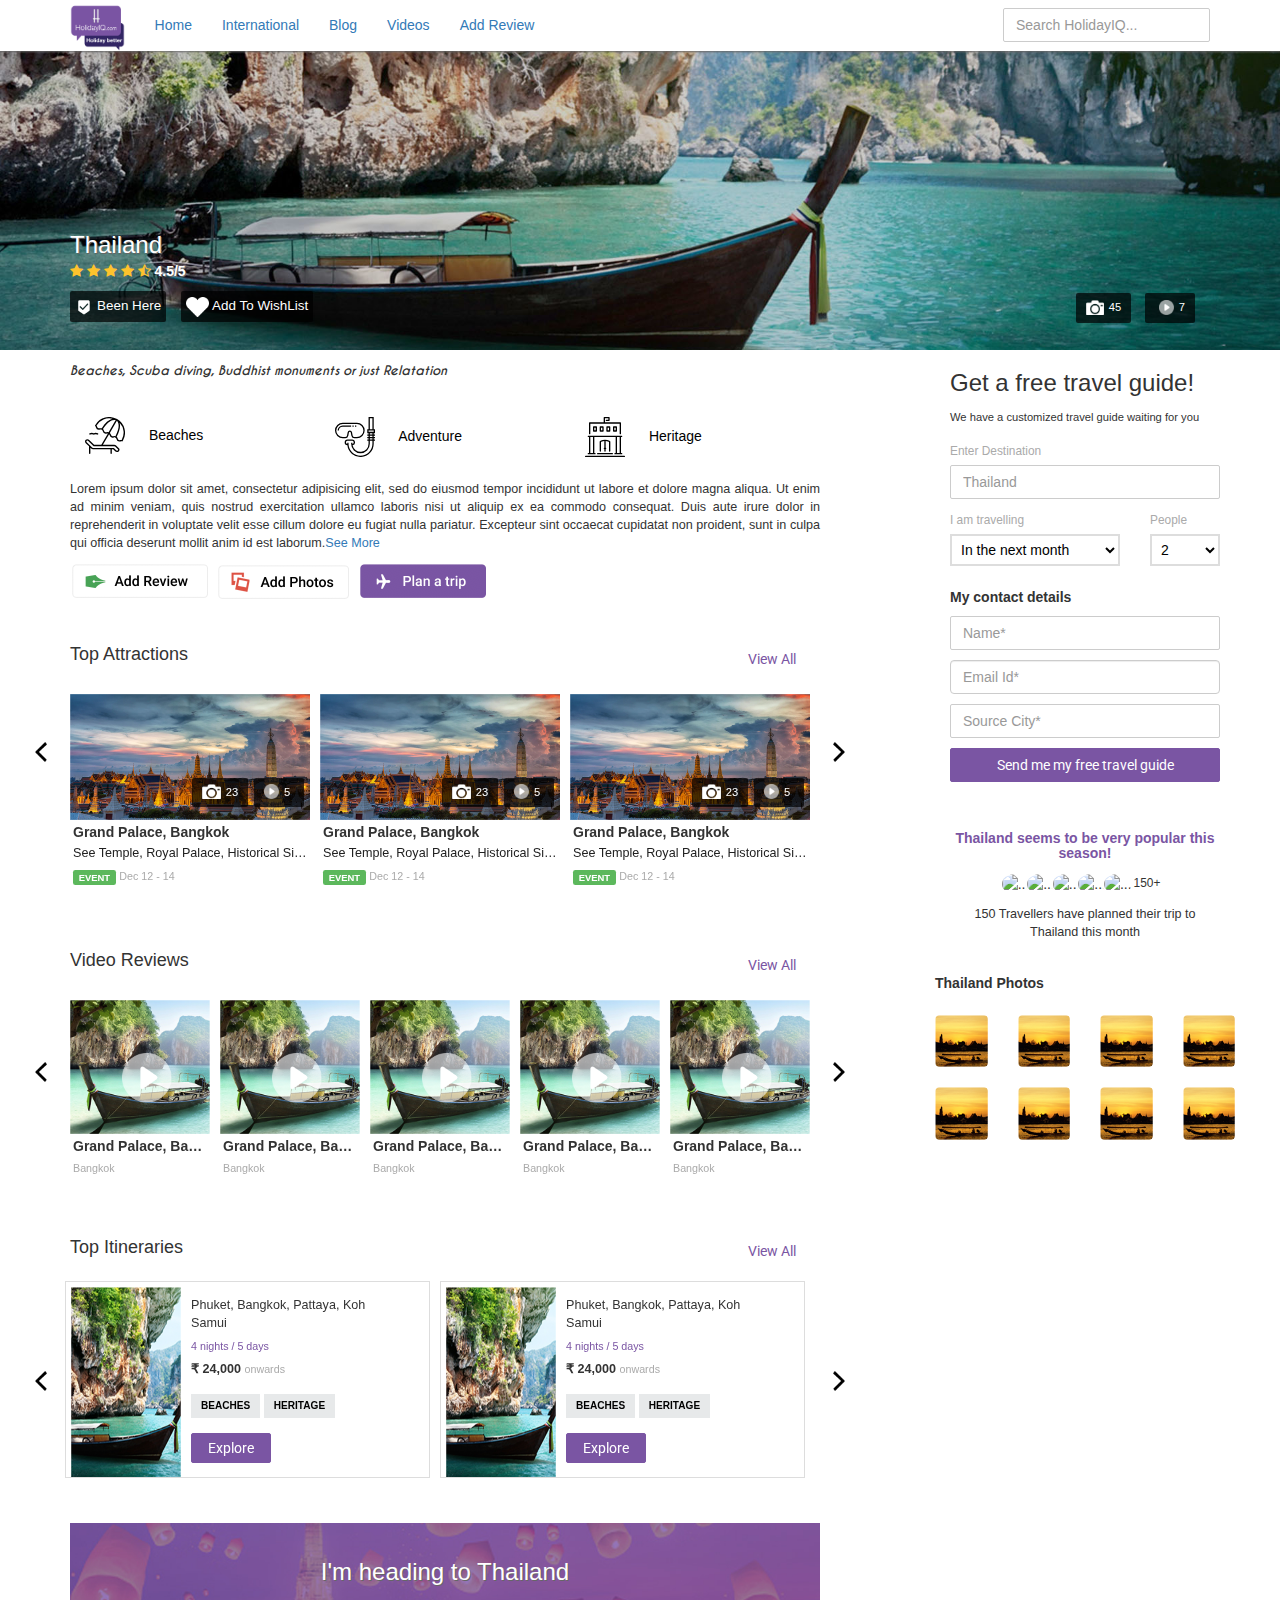
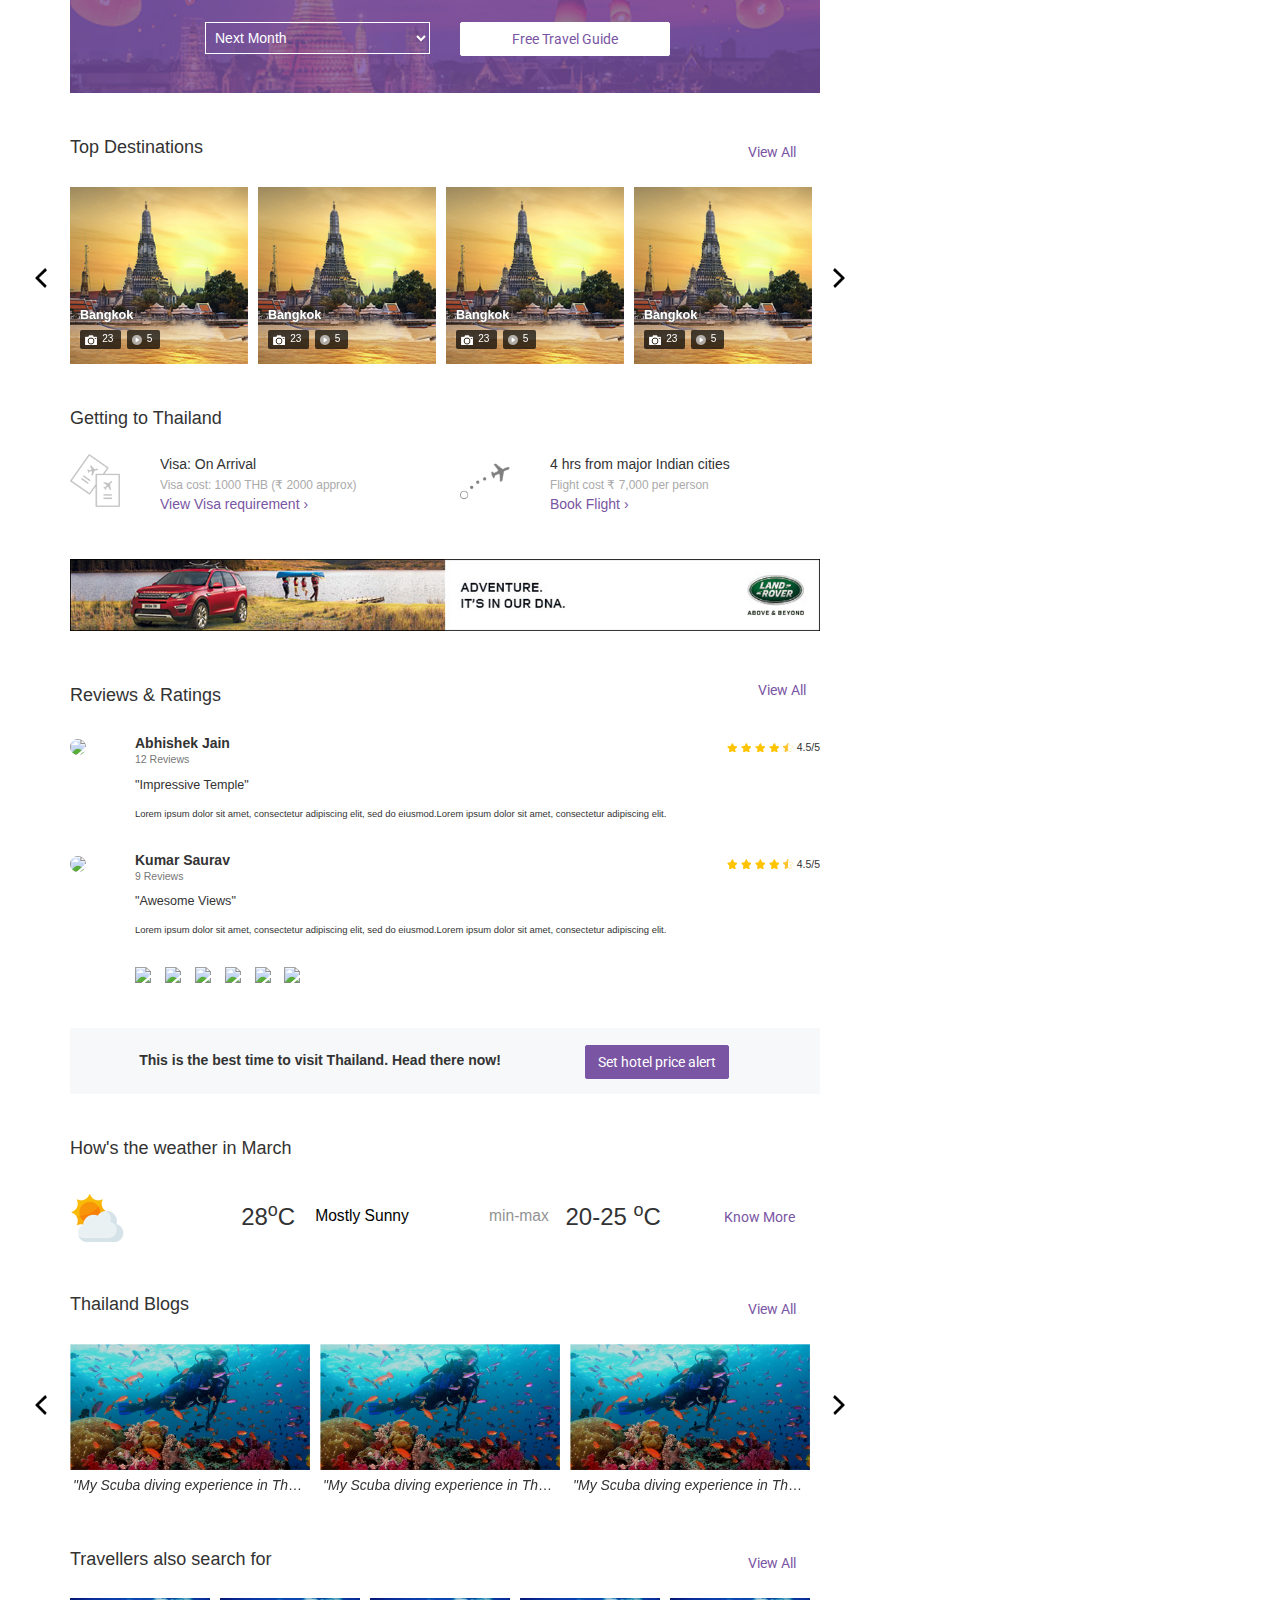
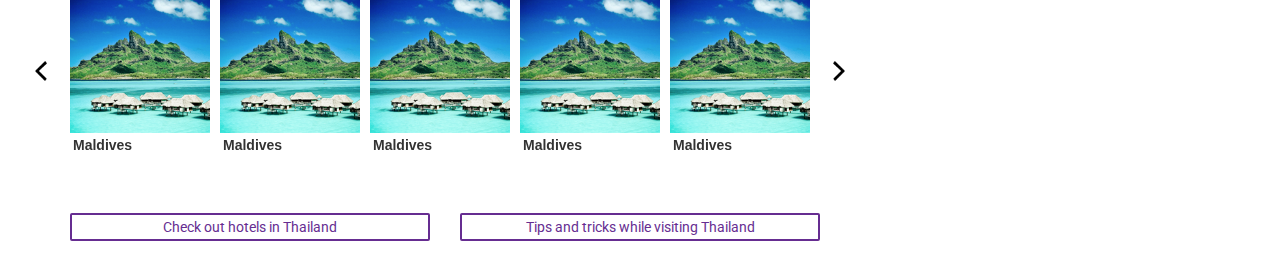
==== index.html @ 906dd431 "Bug Fixes Jan 22" ====
<!DOCTYPE html>
<html lang="en">

<head>
  <meta charset="utf-8">
  <meta http-equiv="X-UA-Compatible" content="IE=edge">
  <meta name="viewport" content="width=device-width, initial-scale=1, maximum-scale=1, user-scalable=no">
  <title>HolidayIQ</title>
  <link href="css/bootstrap.min.css" rel="stylesheet">
  <link href="css/slick.css" rel="stylesheet">
  <link href="css/hover.min.css" rel="stylesheet">
  <link href="css/font-awesome.min.css" rel="stylesheet">
  <link href="css/custom.css" rel="stylesheet">
    <!--[if lt IE 9]>
  <script src="https://oss.maxcdn.com/html5shiv/3.7.3/html5shiv.min.js"></script>
  <script src="https://oss.maxcdn.com/respond/1.4.2/respond.min.js"></script>
  <![endif]-->
</head>

<body id="country" class="country">

  <!-- NavBar -->
  <nav class="navbar navbar-fixed-top hidden-xs">
    <div class="container">

      <div class="navbar-header">
        <button type="button" class="navbar-toggle collapsed" data-toggle="collapse" data-target="#bs-example-navbar-collapse-1" aria-expanded="false">
          <span class="sr-only">Toggle navigation</span>
          <span class="icon-bar"></span>
          <span class="icon-bar"></span>
          <span class="icon-bar"></span>
        </button>
        <a class="navbar-brand" href="javascript:void(0);">
          <img alt = "HolidayIQ" src = "images/holidayiq-logo.png" />
        </a>
      </div>

      <!-- Collect the nav links, forms, and other content for toggling -->
      <div class="collapse navbar-collapse" id="bs-example-navbar-collapse-1">
        <ul class="nav navbar-nav">
          <li class="active"><a href="#">Home <span class="sr-only">(current)</span></a></li>
          <li><a href="#">International</a></li>
          <li><a href="#">Blog</a></li>
          <li><a href="#">Videos</a></li>
          <li><a href="#">Add Review</a></li>
        </ul>
        <ul class="nav navbar-nav navbar-right">
          <form class="navbar-form navbar-left">
            <div class="form-group">
              <input type="text" class="form-control" placeholder="Search HolidayIQ...">
            </div>
          </form>
        </ul>
      </div>
    </div>
  </nav>

  <div class = "clearNav hidden-xs"></div>

  <!-- Banner -->
  <div class="primary-banner">
    <div class="row top-padding">
      <div class="visible-xs container transBg">
        <div class="col-xs-7">
          <a href="#"><img src="images/back_white.png" width="20" alt="back"></a>
        </div>
        <div class="col-xs-5 text-right bookmarkContainer">
          <a href = "javascript:void(0);" class = "animateOnClick"><img onClick = "bookmark(this);" src="images/been.png" width="20" alt="been"></a>
          <a href = "javascript:void(0);" class = "animateOnClick"><img onClick = "like(this);" src="images/like.png" width="30" alt="like"></a>
        </div>
      </div>
    </div>
    <div class="row">
      <div class = "container transBg relative">
        <div class="col-xs-6 negatePadding" id = "destMain">
          <h3 class="locationName">Thailand</h3>
          <div class="locationRating">
            <i class="fa fa-star" aria-hidden="true"></i>
            <i class="fa fa-star" aria-hidden="true"></i>
            <i class="fa fa-star" aria-hidden="true"></i>
            <i class="fa fa-star" aria-hidden="true"></i>
            <i class="fa fa-star-half-o" aria-hidden="true"></i>
            <span class="white"><b>4.5/5</b></span>
            <div class="clearfix top-padding">
              <span class = "hidden-xs clearfix"> <!-- needs fix for padding -->
                <a href = "javascript:void(0);" class = "animateOnClick bigger" onClick = "beenHere(this)">
                  <span class = "blackStrip">
                    <img alt = "" src = "images/been-here.png" />
                    <span>Been Here</span>
                  </span>
                </a>
                <a href = "javascript:void(0);" class = "animateOnClick bigger" onClick = "addToWishList(this)">
                  <span class = "blackStrip">
                    <img alt = "" src = "images/like.png" />
                    <span class = "msg">Add To WishList</span>
                  </span>
                </a>
              </span>
            </div>  
          </div>
        </div>
        <div class="col-xs-6 text-right" id="quicklinks">
         <div class="photoVideoCount">
          <span class = "blackStrip pvCount leftMargins">
            <img alt = "" src="images/photos.png" width = "20" /> 
            <span>45</span>
          </span>
          <span class = "blackStrip pvCount leftMargins">
            <img alt = "" src="images/play.png" /> 
            <span>7</span>
          </span>
        </div>
      </div>
    </div>
  </div>
</div> <!-- Component: Banner -->

<!-- Main Contents -->
<div class = "container">
  <div class = "row">
    <!-- Left Pane for desktops: Full width for xs devices -->
    <div class = "col-md-8 col-sm-8 col-xs-12 leftPane">
      <p class="title">Beaches, Scuba diving, Buddhist monuments or just Relatation</p>
      <!-- Tagging / Interests -->
      <div class="row">
        <div class="placeHighlights col-md-12 margin-top borderLight">  
          <div class="col-md-4 col-sm-4 col-xs-4">
            <a href = "javascript:void(0);">
              <img src="images/beaches.svg"> <span>Beaches</span>
            </a>
          </div>
          <div class="col-md-4 col-sm-4 col-xs-4">
            <a href = "javascript:void(0);">
              <img src="images/adventure.svg"> <span>Adventure</span>
            </a>
          </div>
          <div class="col-md-4 col-sm-4 col-xs-4">
            <a href = "javascript:void(0);">
              <img src="images/heritage.svg"> <span>Heritage</span>
            </a>
          </div>
        </div>
      </div> <!-- Tagging / Interests -->
      <div class = "clearfix"></div>

      <!-- Mobile Nav: Visible on xs only -->
      <div class="row" id = "stickyNav">
        <div class="container margin-top visible-xs borderLight">
          <div class="row padding">
            <div class="col-xs-12">
              <ul class="nav nav-tabs hiddenscrollbars">
                <li onClick = "scrollToSection('topAttractionsSection',this);" role="presentation" data-target = "topAttractionsSection" class="active"><a data-toggle="tab" href="javascript:void(0);">Top Attractions</a>
                </li>
                <li onClick = "scrollToSection('videoReviewsSection',this);" role="presentation" data-target = "videoReviewsSection"><a data-toggle="tab" href="javascript:void(0);">Video Reviews</a>
                </li>
                <li onClick = "scrollToSection('topItinariesSection',this);" role="presentation" data-target = "topItinariesSection"><a data-toggle="tab" href="javascript:void(0);">Top Itinarary</a>
                </li>
                <li onClick = "scrollToSection('gettingThereSection',this);" role="presentation" data-target = "gettingThereSection"><a data-toggle="tab" href="javascript:void(0);">Getting There</a>
                </li>
                <li onClick = "scrollToSection('destinationsSection',this);" role="presentation" data-target = "destinationsSection"><a data-toggle="tab" href="javascript:void(0);">Destinations</a>
                </li>
                <li onClick = "scrollToSection('reviewsSection',this);" role="presentation" data-target = "reviewsSection"><a data-toggle="tab" href="javascript:void(0);">Reviews</a>
                </li>
                <li onClick = "scrollToSection('blogSection',this);" role="presentation" data-target = "blogSection"><a data-toggle="tab" href="javascript:void(0);">Blog</a>
                </li>
              </ul>
            </div>
          </div>
        </div>
      </div>

      <!-- tab content : Top Attractions / Video reviews / Top Itineries -->
      <div class="row">
        <div class="tab-content visible-xs">
          <div id="menu1" class="tab-pane fade in active">
            <!-- Top Attractions -->
            <div class="container margin-top sectionWrap" id = "topAttractionsSection">
              <div class="row padding">
                <div class="col-xs-8">
                  <h4>Top Attractions</h4>
                </div>
                <div class="col-xs-4">
                  <h4 class="pull-right primary"><a class = "primary" href = "javascript:void(0);">View All</a></h4>
                </div>
              </div>
              <div class="row">
                <div class="col-xs-12">
                  <div class="documentList hiddenscrollbars">
                    <ul class="list-inline" id = "ta">
                      <li class="documentItem">
                        <div class="thumbnail">
                          <img id="" src="images/sample.png" width="300" />
                          <div class="caption">
                            <p><img src="images/photos.png" width="20"> 123</p>
                          </div>
                        </div>
                        <h5>Grand Palace, Bangkok</h5>
                        <p>See Temple, Royal Palace, Historical Sites</p>
                        <p><span class="label label-success">EVENT</span> <span class = "greyText">Dec 12 - 14</span></p>
                      </li>
                      <li class="documentItem">
                        <div class="thumbnail">
                          <img id="" src="images/sample.png" width="300" />
                          <div class="caption">
                            <p><img src="images/photos.png" width="20"> 45</p>
                          </div>
                        </div>
                        <h5>Grand Palace, Bangkok</h5>
                        <p>See Temple, Royal Palace, Historical Sites</p>
                        <p><span class="label label-success">EVENT</span> <span class = "greyText">Dec 12 - 14</span></p>
                      </li>
                      <li class="documentItem">
                        <div class="thumbnail">
                          <img id="" src="images/sample.png" width="300" />
                          <div class="caption">
                            <p><img src="images/photos.png" width="20"> 12</p>
                          </div>
                        </div>
                        <h5>Grand Palace, Bangkok</h5>
                        <p>See Temple, Royal Palace, Historical Sites</p>
                        <p><span class="label label-success">EVENT</span> <span class = "greyText">Dec 12 - 14</span></p>
                      </li>
                    </ul>
                  </div>
                </div>
              </div>
            </div>
            <!-- Video Reviews -->
            <div class="container margin-top sectionWrap borderLight" id = "videoReviewsSection">
              <div class="row padding">
                <div class="col-xs-8">
                  <h4>Video Reviews</h4>
                </div>
                <div class="col-xs-4">
                  <h4 class="pull-right primary"><a class = "primary" href = "javascript:void(0);">View All</a></h4>
                </div>
              </div>
              <div class="row">
                <div class="col-xs-12">
                  <div class="documentList hiddenscrollbars">
                    <ul class="list-inline" id = "vr">
                      <li class="documentItem">
                        <img src="http://lorempixel.com/200/200/city" width="200">
                        <h5>Ko Chang</h5>
                        <p>Bangkok</p>
                      </li>
                      <li class="documentItem">
                        <img src="http://lorempixel.com/200/200/city/2" width="200">
                        <h5>Sanctuary of Truth</h5>
                        <p>Pattaya</p>
                      </li>
                      <li class="documentItem">
                        <img src="http://lorempixel.com/200/200/city/3" width="200">
                        <h5>Grand Plaza</h5>
                        <p>Bangkok</p>
                      </li>
                    </ul>
                  </div>
                </div>
              </div>
            </div>
            <!-- Top Itineraries -->
            <div class="container margin-top sectionWrap borderLight" id = "topItinariesSection">
              <div class="row padding">
                <div class="col-xs-8">
                  <h4>Top Itineraries</h4>
                </div>
                <div class="col-xs-4">
                  <h4 class="pull-right primary"><a class = "primary" href = "javascript:void(0);">View All</a></h4>
                </div>
              </div>
              <div class="row">
                <div class="col-xs-12">
                  <div class="documentList hiddenscrollbars">
                    <ul class="list-inline" id = "ti">
                      <li class="documentItem topItinaryIndv">
                        <table>
                          <tbody>
                            <tr>
                              <td><img class="center-block" src="http://lorempixel.com/150/175/city/1" style="vertical-align: top;"></td>
                              <td class="wrapwidth">
                                <p>Phuket, Bangkok, Pattaya, Koh Samui</p>
                                <p class="primary"><small>4 nights / 5 days</small></p>
                                <p><b>&#8377; 24,000</b> <span class="lighter">onwards</span></p>
                                <a class="btn btn-default explore-btn" href="#" role="button">Explore</a>
                              </td>
                            </tr>
                          </tbody>
                        </table>
                      </li>
                      <li class="documentItem topItinaryIndv">
                        <table>
                          <tbody>
                            <tr>
                              <td><img class="center-block" src="http://lorempixel.com/150/175/city/1" style="vertical-align: top;"></td>
                              <td class="wrapwidth">
                                <p>Phuket, Bangkok, Pattaya, Koh Samui</p>
                                <p class="primary"><small>4 nights / 5 days</small></p>
                                <p><b>&#8377; 24,000</b> <span class="lighter">onwards</span></p>
                                <a class="btn btn-default explore-btn" href="#" role="button">Explore</a>
                              </td>
                            </tr>
                          </tbody>
                        </table>
                      </li>
                      <li class="documentItem topItinaryIndv">
                        <table>
                          <tbody>
                            <tr>
                              <td><img class="center-block" src="http://lorempixel.com/150/175/city/1" style="vertical-align: top;"></td>
                              <td class="wrapwidth">
                                <p>Phuket, Bangkok, Pattaya, Koh Samui</p>
                                <p class="primary"><small>4 nights / 5 days</small></p>
                                <p><b>&#8377; 24,000</b> <span class="lighter">onwards</span></p>
                                <a class="btn btn-default explore-btn" href="#" role="button">Explore</a>
                              </td>
                            </tr>
                          </tbody>
                        </table>
                      </li>
                    </ul>
                  </div>
                </div>
              </div>
            </div>
          </div>
        </div> <!-- row ends -->
      </div>

      <!-- Description and action buttons: Desktop -->
      <div class = "hidden-xs">
        <!-- Description -->
        <p class="padding text-justify">Lorem ipsum dolor sit amet, consectetur adipisicing elit, sed do eiusmod tempor incididunt ut labore et dolore magna aliqua. Ut enim ad minim veniam, quis nostrud exercitation ullamco laboris nisi ut aliquip ex ea commodo consequat. Duis aute irure dolor in reprehenderit in voluptate velit esse cillum dolore eu fugiat nulla pariatur. Excepteur sint occaecat cupidatat non proident, sunt in culpa qui officia deserunt mollit anim id est laborum.<a href="#">See More</a></p>
        <!-- Add Review / Plan Trip -->
        <p>
          <a href="javascript:void(0);"><img src="images/add-review.png"></a> <a href="javascript:void(0);" ><img src="images/add-photos.png"></a> <a href="javascript:void(0);"><img src="images/plan-trip.png"></a>
        </p>
      </div> <!-- Description and action buttons: Desktop -->

      <!-- Desktop Content: Top Attractions / Video Reviews / Top Itineries -->
      <div class = "hidden-xs">
        <!-- Top Attractions -->
        <div class = "row marginBig">
          <div class="col-md-6 col-sm-6">
            <h4>Top Attractions</h4>
          </div>
          <div class="col-md-6 col-sm-6 text-right">
            <a class="btn btn-default explore-btn" href="#" role="button">View All</a>
          </div>
          <div class = "col-md-12">
            <ul class="list-inline" id = "topAttractions">
              <li class="documentItem hvr-float-shadow">
                <div class="thumbnail noMargin">
                  <img id="" src="images/sample.png"  />
                  <div class="caption photoVideoCount">
                    <span class = "blackStrip pvCount">
                      <img alt = "" src="images/photos.png" /> 
                      <span>23</span>
                    </span>
                    <span class = "blackStrip pvCount">
                      <img alt = "" src="images/play.png" /> 
                      <span>5</span>
                    </span>
                  </div>
                </div>
                <div class = "placeDetail">
                  <h5>Grand Palace, Bangkok</h5>
                  <p class = "placeDesc">See Temple, Royal Palace, Historical Sites</p>
                  <p><span class="label label-success">EVENT</span> <span class = "greyText">Dec 12 - 14</span></p>
                </div>
              </li>
              <li class="documentItem hvr-float-shadow">
                <div class="thumbnail noMargin">
                  <img id="" src="images/sample.png"  />
                  <div class="caption photoVideoCount">
                    <span class = "blackStrip pvCount">
                      <img alt = "" src="images/photos.png" /> 
                      <span>23</span>
                    </span>
                    <span class = "blackStrip pvCount">
                      <img alt = "" src="images/play.png" /> 
                      <span>5</span>
                    </span>
                  </div>
                </div>
                <div class = "placeDetail">
                  <h5>Grand Palace, Bangkok</h5>
                  <p class = "placeDesc">See Temple, Royal Palace, Historical Sites</p>
                  <p><span class="label label-success">EVENT</span> <span class = "greyText">Dec 12 - 14</span></p>
                </div>
              </li>
              <li class="documentItem hvr-float-shadow">
                <div class="thumbnail noMargin">
                  <img id="" src="images/sample.png"  />
                  <div class="caption photoVideoCount">
                    <span class = "blackStrip pvCount">
                      <img alt = "" src="images/photos.png" /> 
                      <span>23</span>
                    </span>
                    <span class = "blackStrip pvCount">
                      <img alt = "" src="images/play.png" /> 
                      <span>5</span>
                    </span>
                  </div>
                </div>
                <div class = "placeDetail">
                  <h5>Grand Palace, Bangkok</h5>
                  <p class = "placeDesc">See Temple, Royal Palace, Historical Sites</p>
                  <p><span class="label label-success">EVENT</span> <span class = "greyText">Dec 12 - 14</span></p>
                </div>
              </li>
              <li class="documentItem hvr-float-shadow">
                <div class="thumbnail noMargin">
                  <img id="" src="images/sample.png"  />
                  <div class="caption photoVideoCount">
                    <span class = "blackStrip pvCount">
                      <img alt = "" src="images/photos.png" /> 
                      <span>23</span>
                    </span>
                    <span class = "blackStrip pvCount">
                      <img alt = "" src="images/play.png" /> 
                      <span>5</span>
                    </span>
                  </div>
                </div>
                <div class = "placeDetail">
                  <h5>Grand Palace, Bangkok</h5>
                  <p class = "placeDesc">See Temple, Royal Palace, Historical Sites</p>
                  <p><span class="label label-success">EVENT</span> <span class = "greyText">Dec 12 - 14</span></p>
                </div>
              </li>
              <li class="documentItem hvr-float-shadow">
                <div class="thumbnail noMargin">
                  <img id="" src="images/sample.png"  />
                  <div class="caption photoVideoCount">
                    <span class = "blackStrip pvCount">
                      <img alt = "" src="images/photos.png" /> 
                      <span>23</span>
                    </span>
                    <span class = "blackStrip pvCount">
                      <img alt = "" src="images/play.png" /> 
                      <span>5</span>
                    </span>
                  </div>
                </div>
                <div class = "placeDetail">
                  <h5>Grand Palace, Bangkok</h5>
                  <p class = "placeDesc">See Temple, Royal Palace, Historical Sites</p>
                  <p><span class="label label-success">EVENT</span> <span class = "greyText">Dec 12 - 14</span></p>
                </div>
              </li>
              <li class="documentItem hvr-float-shadow">
                <div class="thumbnail noMargin">
                  <img id="" src="images/sample.png"  />
                  <div class="caption photoVideoCount">
                    <span class = "blackStrip pvCount">
                      <img alt = "" src="images/photos.png" /> 
                      <span>23</span>
                    </span>
                    <span class = "blackStrip pvCount">
                      <img alt = "" src="images/play.png" /> 
                      <span>5</span>
                    </span>
                  </div>
                </div>
                <div class = "placeDetail">
                  <h5>Grand Palace, Bangkok</h5>
                  <p class = "placeDesc">See Temple, Royal Palace, Historical Sites</p>
                  <p><span class="label label-success">EVENT</span> <span class = "greyText">Dec 12 - 14</span></p>
                </div>
              </li>
            </ul>
          </div>
        </div> <!-- Top Attractions -->

        <!-- Video Reviews -->
        <div class = "row marginBig">
         <div class="col-md-6 col-sm-6">
          <h4>Video Reviews</h4>
        </div> 
        <div class="col-md-6 col-sm-6 text-right">
          <a class="btn btn-default explore-btn" href="#" role="button">View All</a>
        </div>
        <div class = "clearfix"></div>
        <div class = "col-lg-12">
          <ul class="list-inline" id = "videoReviews">
            <li class="documentItem hvr-float-shadow">
              <div class="thumbnail noMargin">
                <img id="" src="images/video-sample.png"  />
                <div class = "playVideo">
                  <a href = "javascript:void(0);">
                    <img alt = "" src = "images/play.png" />
                  </a>
                </div>
              </div>
              <div class = "placeDetail">
                <h5>Grand Palace, Bangkok</h5>
                <p class = "placeDesc">
                  <span class = "greyText">Bangkok</span>
                </p>
              </div>
            </li>
            <li class="documentItem hvr-float-shadow">
              <div class="thumbnail noMargin">
                <img id="" src="images/video-sample.png"  />
                <div class = "playVideo">
                  <a href = "javascript:void(0);">
                    <img alt = "" src = "images/play.png" />
                  </a>
                </div>
              </div>
              <div class = "placeDetail">
                <h5>Grand Palace, Bangkok</h5>
                <p class = "placeDesc">
                  <span class = "greyText">Bangkok</span>
                </p>
              </div>
            </li>
            <li class="documentItem hvr-float-shadow">
              <div class="thumbnail noMargin">
                <img id="" src="images/video-sample.png"  />
                <div class = "playVideo">
                  <a href = "javascript:void(0);">
                    <img alt = "" src = "images/play.png" />
                  </a>
                </div>
              </div>
              <div class = "placeDetail">
                <h5>Grand Palace, Bangkok</h5>
                <p class = "placeDesc">
                  <span class = "greyText">Bangkok</span>
                </p>
              </div>
            </li>
            <li class="documentItem hvr-float-shadow">
              <div class="thumbnail noMargin">
                <img id="" src="images/video-sample.png"  />
                <div class = "playVideo">
                  <a href = "javascript:void(0);">
                    <img alt = "" src = "images/play.png" />
                  </a>
                </div>
              </div>
              <div class = "placeDetail">
                <h5>Grand Palace, Bangkok</h5>
                <p class = "placeDesc">
                  <span class = "greyText">Bangkok</span>
                </p>
              </div>
            </li>
            <li class="documentItem hvr-float-shadow">
              <div class="thumbnail noMargin">
                <img id="" src="images/video-sample.png"  />
                <div class = "playVideo">
                  <a href = "javascript:void(0);">
                    <img alt = "" src = "images/play.png" />
                  </a>
                </div>
              </div>
              <div class = "placeDetail">
                <h5>Grand Palace, Bangkok</h5>
                <p class = "placeDesc">
                  <span class = "greyText">Bangkok</span>
                </p>
              </div>
            </li>
            <li class="documentItem hvr-float-shadow">
              <div class="thumbnail noMargin">
                <img id="" src="images/video-sample.png"  />
                <div class = "playVideo">
                  <a href = "javascript:void(0);">
                    <img alt = "" src = "images/play.png" />
                  </a>
                </div>
              </div>
              <div class = "placeDetail">
                <h5>Grand Palace, Bangkok</h5>
                <p class = "placeDesc">
                  <span class = "greyText">Bangkok</span>
                </p>
              </div>
            </li>
            <li class="documentItem hvr-float-shadow">
              <div class="thumbnail noMargin">
                <img id="" src="images/video-sample.png"  />
                <div class = "playVideo">
                  <a href = "javascript:void(0);">
                    <img alt = "" src = "images/play.png" />
                  </a>
                </div>
              </div>
              <div class = "placeDetail">
                <h5>Grand Palace, Bangkok</h5>
                <p class = "placeDesc">
                  <span class = "greyText">Bangkok</span>
                </p>
              </div>
            </li>
          </ul>
        </div>
      </div>

      <!-- Top Itineries -->
      <div class = "row marginBig">
        <div class="col-md-6 col-sm-6">
          <h4>Top Itineraries</h4>
        </div> 
        <div class="col-md-6 col-sm-6 text-right">
          <a class="btn btn-default explore-btn" href="#" role="button">View All</a>
        </div>
        <div class = "clearfix"></div>
        <div class = "col-lg-12">
          <ul class="list-inline" id = "topItenaries">
            <li class="documentItem topItenaries hvr-float-shadow">
              <div class = "itenaryImg pull-left">
                <img alt = "" src = "images/itenary-ph.png" />
              </div>
              <div class = "itenaryDetails pull-left">
                <p>Phuket, Bangkok, Pattaya, Koh Samui</p>
                <p class="primary light"><small>4 nights / 5 days</small></p>   
                <p><b>&#8377; 24,000</b> <span class="greyText">onwards</span></p>
                <p>
                  <span class = "tags">Beaches</span>
                  <span class = "tags">Heritage</span>
                </p>
                <div class = "h-10"></div>
                <a class="btn btn-primary roundBtn btnFlat" href="#" role="button">Explore</a>
              </div>
            </li>
            <li class="documentItem topItenaries hvr-float-shadow">
              <div class = "itenaryImg pull-left">
                <img alt = "" src = "images/itenary-ph.png" />
              </div>
              <div class = "itenaryDetails pull-left">
                <p>Phuket, Bangkok, Pattaya, Koh Samui</p>
                <p class="primary light"><small>4 nights / 5 days</small></p>   
                <p><b>&#8377; 24,000</b> <span class="greyText">onwards</span></p>
                <p>
                  <span class = "tags">Beaches</span>
                  <span class = "tags">Heritage</span>
                </p>
                <div class = "h-10"></div>
                <a class="btn btn-primary roundBtn btnFlat" href="#" role="button">Explore</a>
              </div>
            </li>
            <li class="documentItem topItenaries hvr-float-shadow">
              <div class = "itenaryImg pull-left">
                <img alt = "" src = "images/itenary-ph.png" />
              </div>
              <div class = "itenaryDetails pull-left">
                <p>Phuket, Bangkok, Pattaya, Koh Samui</p>
                <p class="primary light"><small>4 nights / 5 days</small></p>   
                <p><b>&#8377; 24,000</b> <span class="greyText">onwards</span></p>
                <p>
                  <span class = "tags">Beaches</span>
                  <span class = "tags">Heritage</span>
                </p>
                <div class = "h-10"></div>
                <a class="btn btn-primary roundBtn btnFlat" href="#" role="button">Explore</a>
              </div>
            </li>
            <li class="documentItem topItenaries hvr-float-shadow">
              <div class = "itenaryImg pull-left">
                <img alt = "" src = "images/itenary-ph.png" />
              </div>
              <div class = "itenaryDetails pull-left">
                <p>Phuket, Bangkok, Pattaya, Koh Samui</p>
                <p class="primary light"><small>4 nights / 5 days</small></p>   
                <p><b>&#8377; 24,000</b> <span class="greyText">onwards</span></p>
                <p>
                  <span class = "tags">Beaches</span>
                  <span class = "tags">Heritage</span>
                </p>
                <div class = "h-10"></div>
                <a class="btn btn-primary roundBtn btnFlat" href="#" role="button">Explore</a>
              </div>
            </li>
          </ul>
        </div>
      </div> <!-- Top Itineries -->
    </div> <!-- Desktop Content: Top Attractions / Video Reviews / Top Itineries -->

    <!-- I'm heading to <destination> -->
    <div class="marginBig banner-bg">
      <div class="col-xs-12 text-center">
        <h3 class="white headingTo">I'm heading to Thailand</h3>
        <form>
          <div class="col-md-4 col-sm-3 col-sm-offset-2 col-xs-6 noPadding">
            <select class="selectpicker" data-width="100%">
              <option>Next Month</option>
              <option>Within 3 months</option>
              <option>Within 6 months</option>
            </select>
          </div>
          <div class="col-md-4 col-sm-4 col-xs-6"><button class="btn btn-default btn-block roundBtn freeTravelGuide" type="submit">Free Travel Guide</button></div>
        </form>
      </div>
    </div> <!-- Heading to -->


    <!-- Top Destinations: Mobile -->
    <div class = "row" id = "destinationsSection">
      <div class="visible-xs borderLight sectionWrap">
        <!-- Top Destinations -->
        <div class="container margin-top">
          <div class="row padding">
            <div class="col-xs-8">
              <h4>Top Destinations</h4>
            </div>
            <div class="col-xs-4">
              <h4 class="pull-right primary"><a class = "primary" href = "javascript:void(0);">View All</a></h4>
            </div>
          </div>
          <div class="row">
            <div class="col-xs-12">
              <div class="documentList hiddenscrollbars">
                <ul class="list-inline">
                  <li class="documentItem">
                    <div class="thumbnail">
                      <img id="" src="http://lorempixel.com/300/250/city/1" width="200" />
                      <div class="altcaption">
                        <table class="destinations">
                          <span>Bangkok</span>
                          <tr>
                            <td><p><img src="images/photos.png" width="15"> <small>123</small></p></td><td><p><img src="images/play.png" width="15"> <small>12</small></p></td>
                          </tr>
                        </table>
                      </div>
                    </div>
                  </li>
                  <li class="documentItem">
                    <div class="thumbnail">
                      <img id="" src="http://lorempixel.com/300/250/city/2" width="200" />
                      <div class="altcaption">
                        <table class="destinations">
                          <span>Nepal</span>
                          <tr>
                            <td><p><img src="images/photos.png" width="15"> <small>123</small></p></td><td><p><img src="images/play.png" width="15"> <small>12</small></p></td>
                          </tr>
                        </table>
                      </div>
                    </div>
                  </li>
                  <li class="documentItem">
                    <div class="thumbnail">
                      <img id="" src="http://lorempixel.com/300/250/city/3" width="200" />
                      <div class="altcaption">
                        <table class="destinations">
                          <span>Spain</span>
                          <tr>
                            <td><p><img src="images/photos.png" width="15"> <small>123</small></p></td><td><p><img src="images/play.png" width="15"> <small>12</small></p></td>
                          </tr>
                        </table>
                      </div>
                    </div>
                  </li>
                </ul>
              </div>
            </div>
          </div>
        </div>
      </div>
    </div> <!-- Top Destinations: Mobile -->

    <!-- Top Destinations: Desktop -->
    <div class = "hidden-xs">
      <div class = "row marginBig">
       <div class="col-md-6">
        <h4>Top Destinations</h4>
      </div> 
      <div class="col-md-6 col-sm-6 text-right">
        <a class="btn btn-default explore-btn" href="#" role="button">View All</a>
      </div>
      <div class = "clearfix"></div>
      <div class = "col-lg-12">
        <ul class="list-inline" id = "topDestinations">
          <li class="documentItem hvr-float-shadow">
            <div class="thumbnail noMargin">
              <img id="" src="images/city.png"  />
              <div class = "topDestDetails">
                <p class = "shadowText">
                  Bangkok
                </p>
                <p>
                  <span class = "blackStrip pvCountSmall">
                    <img alt = "" src="images/photos.png" /> 
                    <span>23</span>
                  </span>
                  <span class = "blackStrip pvCountSmall">
                    <img alt = "" src="images/play.png" /> 
                    <span>5</span>
                  </span>
                </p>
              </div>

            </div>
          </li>
          <li class="documentItem hvr-float-shadow">
            <div class="thumbnail noMargin">
              <img id="" src="images/city.png"  />
              <div class = "topDestDetails">
                <p class = "shadowText">
                  Bangkok
                </p>
                <p>
                  <span class = "blackStrip pvCountSmall">
                    <img alt = "" src="images/photos.png" /> 
                    <span>23</span>
                  </span>
                  <span class = "blackStrip pvCountSmall">
                    <img alt = "" src="images/play.png" /> 
                    <span>5</span>
                  </span>
                </p>
              </div>

            </div>
          </li>
          <li class="documentItem hvr-float-shadow">
            <div class="thumbnail noMargin">
              <img id="" src="images/city.png"  />
              <div class = "topDestDetails">
                <p class = "shadowText">
                  Bangkok
                </p>
                <p>
                  <span class = "blackStrip pvCountSmall">
                    <img alt = "" src="images/photos.png" /> 
                    <span>23</span>
                  </span>
                  <span class = "blackStrip pvCountSmall">
                    <img alt = "" src="images/play.png" /> 
                    <span>5</span>
                  </span>
                </p>
              </div>

            </div>
          </li>
          <li class="documentItem hvr-float-shadow">
            <div class="thumbnail noMargin">
              <img id="" src="images/city.png"  />
              <div class = "topDestDetails">
                <p class = "shadowText">
                  Bangkok
                </p>
                <p>
                  <span class = "blackStrip pvCountSmall">
                    <img alt = "" src="images/photos.png" /> 
                    <span>23</span>
                  </span>
                  <span class = "blackStrip pvCountSmall">
                    <img alt = "" src="images/play.png" /> 
                    <span>5</span>
                  </span>
                </p>
              </div>

            </div>
          </li>
          <li class="documentItem hvr-float-shadow">
            <div class="thumbnail noMargin">
              <img id="" src="images/city.png"  />
              <div class = "topDestDetails">
                <p class = "shadowText">
                  Bangkok
                </p>
                <p>
                  <span class = "blackStrip pvCountSmall">
                    <img alt = "" src="images/photos.png" /> 
                    <span>23</span>
                  </span>
                  <span class = "blackStrip pvCountSmall">
                    <img alt = "" src="images/play.png" /> 
                    <span>5</span>
                  </span>
                </p>
              </div>

            </div>
          </li>
          <li class="documentItem hvr-float-shadow">
            <div class="thumbnail noMargin">
              <img id="" src="images/city.png"  />
              <div class = "topDestDetails">
                <p class = "shadowText">
                  Bangkok
                </p>
                <p>
                  <span class = "blackStrip pvCountSmall">
                    <img alt = "" src="images/photos.png" /> 
                    <span>23</span>
                  </span>
                  <span class = "blackStrip pvCountSmall">
                    <img alt = "" src="images/play.png" /> 
                    <span>5</span>
                  </span>
                </p>
              </div>

            </div>
          </li>
        </ul>
      </div>
    </div>
  </div> <!-- Top Destinations: Desktop -->

  <!-- Getting to <dest> -->
  <div class="row" id = "gettingThereSection">
    <div class="margin-top borderLight sectionWrap">
      <div class="padding">
        <div class="col-xs-12">
          <h4>Getting to Thailand</h4>
        </div>
      </div>
      <!-- <div class="row"> -->
      <div class="clearfix padding gettingToDestDetails">
        <div class = "padding marginBig">
          <div class="col-xs-3 col-sm-2 visaImg">
            <img src="images/visa.png" class = "img-responsive" >
          </div>
          <div class="col-xs-9 col-md-4 col-sm-4 visaDetails">
            <span>Visa: On Arrival</span><br>
            <span class="greyText">Visa cost: 1000 THB (&#8377; 2000 approx)</span><br>
            <span class="primary">View Visa requirement &rsaquo;</span>
          </div>
          <div class="col-xs-3 col-sm-2 gettingToDestDetails flightImg">
            <img src="images/flight.png" >
          </div>
          <div class="col-xs-9 col-md-4 col-sm-4 flightDetails">
            <span>4 hrs from major Indian cities</span><br>
            <span class="greyText">Flight cost &#8377; 7,000 per person</span><br>
            <span class="primary">Book Flight &rsaquo;</span>
            <div class="top-padding"></div>
          </div>
        </div>
      </div>
      <!-- </div>  -->
    </div>
  </div> <!-- Getting To <Destination> -->

  <!-- Best Time To Visit: mobile Only -->
  <div class = "row">
    <div class="visible-xs borderLight">
      <div class="container">
        <div class="row padding">
          <div class="col-xs-7">
            <p>This is the best time to visit Thailand. Head there now!</p>
          </div>
          <div class="col-xs-5">
            <button class="btn btn-primary btn-block btn-sm" type="submit" style="margin-top:5px;" data-toggle="modal" data-target="#quoteModal">Get Free Quote</button>
          </div>
        </div>
      </div>
    </div>
  </div> <!-- Best Time To Visit -->

  <!-- Ad Placeholder -->
  <div class = "marginBig hidden-xs">
    <img alt = "" src = "images/ad.png" class = "img-responsive" />
  </div> <!-- Ad Placeholder -->


  <!-- Reviews and Ratings -->
  <div class="row" id = "reviewsSection">
    <div class="margin-top borderLight marginBig commentWrapper sectionWrap">
      <div class="padding">
        <div class="col-xs-12 col-sm-6">
          <h4>Reviews &amp; Ratings</h4>
        </div>
        <div class="col-md-6 col-sm-6 text-right hidden-xs">
          <a class="btn btn-default explore-btn marginNone" href="#" role="button">View All</a>
        </div>
      </div>
      <div class = "clearfix"></div>

      <div class="clearfix marginBig commentIndv">
        <div class="col-xs-2 col-sm-1">
          <img src="http://lorempixel.com/50/50/people/3" width="50" class="img-circle">
        </div>
        <div class="col-xs-10 col-sm-11">
          <span class="pull-right"><img src="images/star.png" alt="" width="10"> <img src="images/star.png" alt="" width="10"> <img src="images/star.png" alt="" width="10"> <img src="images/star.png" alt="" width="10"> <img src="images/half-star.png" alt="" width="10"> <small>4.5/5</small></span>
          <h5>Abhishek Jain <br><small>12 Reviews</small></h5>
          <p class="top-padding">"Impressive Temple"</p>
          <p><small>Lorem ipsum dolor sit amet, consectetur adipiscing elit, sed do eiusmod.Lorem ipsum dolor sit amet, consectetur adipiscing elit.</small></p>
        </div>
      </div>
      <div class="clearfix">
        <div class="col-xs-2 col-sm-1">
          <img src="http://lorempixel.com/50/50/people/1" width="50" class="img-circle">
        </div>
        <div class="col-xs-10 col-sm-11">
          <span class="pull-right"><img src="images/star.png" alt="" width="10"> <img src="images/star.png" alt="" width="10"> <img src="images/star.png" alt="" width="10"> <img src="images/star.png" alt="" width="10"> <img src="images/half-star.png" alt="" width="10"> <small>4.5/5</small></span>
          <h5>Kumar Saurav <br><small>9 Reviews</small></h5>
          <p class="top-padding">"Awesome Views"</p>
          <p><small>Lorem ipsum dolor sit amet, consectetur adipiscing elit, sed do eiusmod.Lorem ipsum dolor sit amet, consectetur adipiscing elit.</small></p>
          <div class="documentList hiddenscrollbars">
            <ul class="list-inline">
              <li><img src="http://lorempixel.com/50/50/sports/1"></li>
              <li><img src="http://lorempixel.com/50/50/sports/2"></li>
              <li><img src="http://lorempixel.com/50/50/sports/3"></li>
              <li><img src="http://lorempixel.com/50/50/sports/4"></li>
              <li><img src="http://lorempixel.com/50/50/sports/4"></li>
              <li><img src="http://lorempixel.com/50/50/sports/4"></li>
            </ul>
          </div>
          <!-- <img src="http://lorempixel.com/50/50/sports/3"> <img src="http://lorempixel.com/50/50/sports/1"> <img src="http://lorempixel.com/50/50/sports/2"> -->
        </div>
      </div>
      <div class="padding margin-top visible-xs">
        <div class="col-xs-12"><p class="primary">View all Thailand reviews &rarr;</p></div>
      </div>
    </div>
  </div> <!-- Reviews -->

  <!-- x Number of people : Mobile -->
  <div class = "row">
    <div class="visible-xs borderLight">
      <div class="container margin-top">
        <div class="row padding">
          <div class="col-xs-12 text-center" id="profilepic">
            <img src="http://lorempixel.com/42/42/people/7" alt="..." class="img-circle">
            <img src="http://lorempixel.com/42/42/people/1" alt="..." class="img-circle">
            <img src="http://lorempixel.com/42/42/people/2" alt="..." class="img-circle">
            <img src="http://lorempixel.com/42/42/people/3" alt="..." class="img-circle">
            <img src="http://lorempixel.com/42/42/people/4" alt="..." class="img-circle">
            <img src="http://lorempixel.com/42/42/people/5" alt="..." class="img-circle">
            <img src="http://lorempixel.com/42/42/people/6" alt="..." class="img-circle"><span><small>150+</small></span>
            <p class="margin-top">150 Travellers have planned their trip to Thailand this month</p>
            <img src="images/flyrectangle.png" alt=""><a href="" class="btn btn-default flybutton" data-toggle="modal" data-target="#quoteModal">Get my free quote now</a>
            <div class="top-padding"></div>
          </div>
        </div>
      </div> 
    </div>
  </div> <!-- Number of people visiting <dest> -->


  <div class = "hidden-xs">
    <!-- Best time to visit -->
    <div class="clearfix marginBig bestTimeToVisit">
      <div class="col-md-8 col-sm-9 text-center">
        <h5>This is the best time to visit Thailand. Head there now!</h5>
      </div>
      <div class="col-md-4 col-sm-3">
        <a class="btn btn-primary roundBtn" href="javascript:void(0);" role="button">Set hotel price alert</a>
      </div>
    </div> <!-- Best Time To Visit -->
  </div>


  <!-- Weather Info -->
  <div class="clearfix marginBig hidden-xs">
    <h4>How's the weather in March</h4>
    <div class="row marginBig">
      <div class="col-md-2 col-sm-2"><img src="images/weather.png"></div>
      <div class="col-md-4 col-sm-4 text-center weatherDetails"><h3>28<sup>o</sup>C<small class = "wType">Mostly Sunny</small></h3></div>
      <div class="col-md-4 col-sm-4 text-center weatherDetails"><h3><span class="lighter minMax"><small>min-max</small></span> 20-25 <sup>o</sup>C</h3></div>
      <div class="col-md-2 col-sm-2 text-right"><a class="btn btn-default explore-btn knowMore" href="#" role="button">Know More</a></div>
    </div>
  </div> <!-- Weather Info -->


  <!-- Blogs: Mobile -->
  <div class = "row" id = "blogSection">
    <div class="visible-xs borderLight sectionWrap">
      <div class="container margin-top">
        <div class="row padding">
          <div class="col-xs-8">
            <h4>Thailand Blogs</h4>
          </div>
          <div class="col-xs-4">
            <h4 class="pull-right primary"><a class = "primary" href = "javascript:void(0);">View All</a></h4>
          </div>
        </div>
        <div class="row">
          <div class="col-xs-12">
            <div class="documentList hiddenscrollbars">
              <ul class="list-inline" id = "blogList">
                <li class="documentItem">
                  <img id="" src="images/sample.png" width="300" />
                  <p class="margin-top"><em>“My Scuba dive experience in Thailand”</em>
                  </p>
                </li>
                <li class="documentItem">
                  <img id="" src="images/sample.png" width="300" />
                  <p class="margin-top"><em>“My Scuba dive experience in Thailand”</em>
                  </p>
                </li>
                <li class="documentItem">
                  <img id="" src="images/sample.png" width="300" />
                  <p class="margin-top"><em>“My Scuba dive experience in Thailand”</em>
                  </p>
                </li>
              </ul>
            </div>
          </div>
        </div>
      </div>
    </div>
  </div>

  <!-- Blogs: Desktop -->
  <div class = "row">
    <div class="marginBig hidden-xs">
      <div class="col-md-6 col-sm-6">
        <h4>Thailand Blogs</h4>
      </div>
      <div class="col-md-6 col-sm-6 text-right">
        <a class="btn btn-default explore-btn" href="#" role="button">View All</a>
      </div>
      <div class = "col-md-12">
        <ul class="list-inline" id = "destBlogs">
          <li class="documentItem hvr-float-shadow">
            <div class="thumbnail noMargin">
              <img alt="" src="images/scuba.png"  />
            </div>
            <div class = "placeDetail">
              <i class = "light">"My Scuba diving experience in Thaland"</i>
            </div>
          </li>
          <li class="documentItem hvr-float-shadow">
            <div class="thumbnail noMargin">
              <img alt="" src="images/scuba.png"  />
            </div>
            <div class = "placeDetail">
              <i class = "light">"My Scuba diving experience in Thaland"</i>
            </div>
          </li>
          <li class="documentItem hvr-float-shadow">
            <div class="thumbnail noMargin">
              <img alt="" src="images/scuba.png"  />
            </div>
            <div class = "placeDetail">
              <i class = "light">"My Scuba diving experience in Thaland"</i>
            </div>
          </li>
          <li class="documentItem hvr-float-shadow">
            <div class="thumbnail noMargin">
              <img alt="" src="images/scuba.png"  />
            </div>
            <div class = "placeDetail">
              <i class = "light">"My Scuba diving experience in Thaland"</i>
            </div>
          </li>
          <li class="documentItem hvr-float-shadow">
            <div class="thumbnail noMargin">
              <img alt="" src="images/scuba.png"  />
            </div>
            <div class = "placeDetail">
              <i class = "light">"My Scuba diving experience in Thaland"</i>
            </div>
          </li>
          <li class="documentItem hvr-float-shadow">
            <div class="thumbnail noMargin">
              <img alt="" src="images/scuba.png"  />
            </div>
            <div class = "placeDetail">
              <i class = "light">"My Scuba diving experience in Thaland"</i>
            </div>
          </li>
        </ul>
      </div>
    </div>
  </div> <!-- Blogs -->


  <!-- Also Search For: Mobile -->
  <div class = "row">
    <div class="visible-xs borderLight">
      <div class="container margin-top">
        <div class="row padding">
          <div class="col-xs-12">
            <h4>Travellers also search for</h4>
          </div>
        </div>
        <div class="row">
          <div class="col-xs-12">
            <div class="documentList hiddenscrollbars">
              <ul class="list-inline">
                <li class="documentItem">
                  <img id="" src="http://lorempixel.com/200/150/city/1" width="150" />
                  <p class="margin-top">Malaysia</p>
                </li>
                <li class="documentItem">
                  <img id="" src="http://lorempixel.com/200/150/city/2" width="150" />
                  <p class="margin-top">Sri Lanka</p>
                </li>
                <li class="documentItem">
                  <img id="" src="http://lorempixel.com/200/150/city/3" width="150" />
                  <p class="margin-top">Singapore</p>
                </li>
              </ul>
            </div>
          </div>
        </div>
      </div>
    </div>
  </div>

  <!-- Also Search for: Desktop -->
  <div class = "hidden-xs">
    <div class = "row marginBig">
      <div class="col-md-6 col-sm-6">
        <h4>Travellers also search for</h4>
      </div>
      <div class="col-md-6 col-sm-6 text-right">
        <a class="btn btn-default explore-btn" href="#" role="button">View All</a>
      </div>
      <div class = "clearfix"></div>
      <div class = "col-lg-12">
        <ul class="list-inline" id = "similarDestinations">
          <li class="documentItem hvr-float-shadow">
            <div class="thumbnail noMargin">
              <img alt="" src="images/beach.png"  />
            </div>
            <div class = "placeDetail">
              <h5>Maldives</h5>
            </div>
          </li>
          <li class="documentItem hvr-float-shadow">
            <div class="thumbnail noMargin">
              <img alt="" src="images/beach.png"  />
            </div>
            <div class = "placeDetail">
              <h5>Maldives</h5>
            </div>
          </li>
          <li class="documentItem hvr-float-shadow">
            <div class="thumbnail noMargin">
              <img alt="" src="images/beach.png"  />
            </div>
            <div class = "placeDetail">
              <h5>Maldives</h5>
            </div>
          </li>
          <li class="documentItem hvr-float-shadow">
            <div class="thumbnail noMargin">
              <img alt="" src="images/beach.png"  />
            </div>
            <div class = "placeDetail">
              <h5>Maldives</h5>
            </div>
          </li>
          <li class="documentItem hvr-float-shadow">
            <div class="thumbnail noMargin">
              <img alt="" src="images/beach.png"  />
            </div>
            <div class = "placeDetail">
              <h5>Maldives</h5>
            </div>
          </li>
          <li class="documentItem hvr-float-shadow">
            <div class="thumbnail noMargin">
              <img alt="" src="images/beach.png"  />
            </div>
            <div class = "placeDetail">
              <h5>Maldives</h5>
            </div>
          </li>
          <li class="documentItem hvr-float-shadow">
            <div class="thumbnail noMargin">
              <img alt="" src="images/beach.png"  />
            </div>
            <div class = "placeDetail">
              <h5>Maldives</h5>
            </div>
          </li>
          <li class="documentItem hvr-float-shadow">
            <div class="thumbnail noMargin">
              <img alt="" src="images/beach.png"  />
            </div>
            <div class = "placeDetail">
              <h5>Maldives</h5>
            </div>
          </li>
        </ul>
      </div>
    </div>
  </div> <!-- Also search for: Desktop -->

  <!-- Description: Mobile -->
  <div class = "row">
    <div class="visible-xs borderLight">
      <div class="container margin-top">
        <div class="row padding">
          <div class="col-xs-12">
            <h4>Read more about Thailand</h4>
            <p>Lorem ipsum dolor sit amet, consectetur adipisicing elit, sed do eiusmod tempor incididunt ut labore et dolore magna aliqua. Ut enim ad minim veniam, quis nostrud exercitation ullamco laboris nisi ut aliquip ex ea commodo consequat. Duis aute irure dolor in reprehenderit in voluptate velit esse cillum dolore eu fugiat nulla pariatur.</p>
            <p><a href="#">Read More</a>
            </p>
          </div>
        </div>
      </div>
    </div>
  </div>
  <!-- Quick Links: Mobile -->
  <div class = "row">
    <div class="visible-xs borderLight">
      <!-- Quick Links -->
      <div class="container margin-top">
        <div class="row">
          <div class="col-xs-12">
            <div class="list-group">
              <button type="button" class="list-group-item">Hotels in Thailand <span class="pull-right"><img src="images/arrow.png" width="8"></span>
              </button>
              <button type="button" class="list-group-item">Tips and tricks while visiting <span class="pull-right"><img src="images/arrow.png" width="8"></span>
              </button>
            </div>
          </div>
        </div>
      </div>
    </div>
  </div>

  <!-- Floadting Buttons : Mobile -->
  <nav class="navbar navbar-default navbar-fixed-bottom visible-xs" role="navigation">
    <div class="btn-group btn-group-justified" role="group" aria-label="...">
      <div class="btn-group" role="group">
        <button type="button" class="btn btn-default btn-lg btn-padding">Add Photo/Review</button>
      </div>
      <div class="btn-group" role="group">
        <button type="button" class="btn btn-primary btn-lg btn-padding" data-toggle="modal" data-target="#quoteModal">Plan a Trip</button>
      </div>
    </div>
  </nav>


  <!-- Quick Links: Desktop -->
  <div class="row">
    <div class="clearfix marginBig hidden-xs">
      <div class="col-md-6 col-sm-6">
        <a class="btn btn-default explore-btn  brandingBtn btn-block" href="#" role="button">Check out hotels in Thailand</a>
      </div>
      <div class="col-md-6 col-sm-6">
        <a class="btn btn-default explore-btn brandingBtn btn-block" href="#" role="button">Tips and tricks while visiting Thailand</a>
      </div>
    </div>
    <div class="marginBig"></div>
  </div> <!-- Quick Links -->


</div> <!-- LHS: Desktops -->


<!-- RHS: Hidden for small screens -->
<div class="row">
  <div class = "col-md-3 col-md-offset-1 col-sm-4 sidePanel hidden-xs">
    <h3>Get a free travel guide!</h3>
    <small class = "smaller">We have a customized travel guide waiting for you</small>
    <div class = "form"></div>

    <!-- popular thailand -->
    <div class="row">
      <div class="marginMed popularDest">
        <div class="col-md-12 text-center" id="profilepic">
          <h5 class="primary text-center">Thailand seems to be very popular this season!</h5>
          <img src="http://lorempixel.com/42/42/people/7" alt="..." class="img-circle">
          <img src="http://lorempixel.com/42/42/people/1" alt="..." class="img-circle">
          <img src="http://lorempixel.com/42/42/people/2" alt="..." class="img-circle">
          <img src="http://lorempixel.com/42/42/people/5" alt="..." class="img-circle">
          <img src="http://lorempixel.com/42/42/people/6" alt="..." class="img-circle"><span><small>150+</small></span>
          <p class="margin-top">150 Travellers have planned their trip to Thailand this month</p>
        </div>
      </div>
    </div>
    <!-- popular thailand ends -->

    <!-- Thailand Photos -->
    <div class="row marginMed">
      <h5 class = "light">Thailand Photos</h5>
      <div class="row">
        <div class="marginMed image-gallery">
          <div class="col-md-3 col-sm-3"><img class = "img-responsive  thumbnail" src="images/imgmed.png" /></div>
          <div class="col-md-3 col-sm-3"><img class = "img-responsive  thumbnail" src="images/imgmed.png" /></div>
          <div class="col-md-3 col-sm-3"><img class = "img-responsive  thumbnail" src="images/imgmed.png" /></div>
          <div class="col-md-3 col-sm-3"><img class = "img-responsive  thumbnail" src="images/imgmed.png" /></div>
          <div class="col-md-3 col-sm-3"><img class = "img-responsive  thumbnail" src="images/imgmed.png" /></div>
          <div class="col-md-3 col-sm-3"><img class = "img-responsive  thumbnail" src="images/imgmed.png" /></div>
          <div class="col-md-3 col-sm-3"><img class = "img-responsive  thumbnail" src="images/imgmed.png" /></div>
          <div class="col-md-3 col-sm-3"><img class = "img-responsive  thumbnail" src="images/imgmed.png" /></div>
        </div>
      </div>
    </div> <!-- Thailand Photos end -->

  </div> <!-- RHS END -->
</div> <!-- row ends -->

</div>
</div>

<!-- Popup when CTAs clicked -->
<div class="modal fade" id="quoteModal" tabindex="-1" role="dialog" aria-labelledby="">
  <div class="modal-header">
    <button type="button" class="btn btn-primary pull-right" data-dismiss="modal">X</button>
    <h3>Get a free travel Guide</h3>
    <p>We have a customized travel guide waiting for you.</p>
  </div>
  <div class="modal-body">
    <div class = "form">
    </div>
  </div>
</div>


<!-- <script src="https://ajax.googleapis.com/ajax/libs/jquery/1.12.4/jquery.min.js"></script> -->
<script type="text/javascript" src="http://code.jquery.com/jquery-1.11.0.min.js"></script>
<script type="text/javascript" src="http://code.jquery.com/jquery-migrate-1.2.1.min.js"></script>
<script src="https://ajax.googleapis.com/ajax/libs/jquery/3.1.1/jquery.min.js"></script>
<!-- <script src="js/bootstrap.min.js"></script> -->
<script src="https://maxcdn.bootstrapcdn.com/bootstrap/3.3.7/js/bootstrap.min.js"></script>

<script src="js/slick.js"></script>
<script src="js/script.js"></script>


<!-- Quote Form: Common -->
<form id = "quoteForm" style = "display:none;">
  <div class="form-group marginMed">
    <label class = "light greyText">Enter Destination</label>
    <input type="text" class="form-control" id="" placeholder="Thailand">
    <div class="row top-padding">
      <div class="col-md-8 col-xs-8">
        <label class = "light greyText">I am travelling</label>
        <select class="selectpicker borderDark">
          <option value="">In the next month</option>
        </select>
      </div>
      <div class="col-md-4 col-xs-4">
        <label class = "light greyText">People</label>
        <select class="selectpicker borderDark">
          <option value="">2</option>
        </select>
      </div>
    </div>
    <div class="row marginMed">
      <div class="col-md-12">
        <h5 class = "light">My contact details</h5>
        <p><input type="text" class="form-control" id="" placeholder="Name*"></p>
        <p><input type="email" class="form-control" id="" placeholder="Email Id*"></p>
        <p><input type="text" class="form-control" id="" placeholder="Source City*"></p>
        <p><a class="btn btn-primary btn-block roundBtn" href="#" role="button">Send me my free travel guide</a></p>
      </div>
    </div>
  </div>
</form>

</body>
</html>
---- css/custom.css ----
@import url('https://fonts.googleapis.com/css?family=Roboto:300,400');
@font-face {
    font-family: cd;
    src: url(../fonts/CaviarDreamsBold.ttf);
}
#country body.country {
    background: #f6f8fa;
    font-family: 'Roboto', sans-serif;
}
#country .btn {font-family: 'Roboto', sans-serif;}
#country .container {
    background: #fff;
}
#country .fa {color: #fdc32d;}
#country body.country*:focus,
#country  body.country*:active {
    outline: none !important;
}
.top-padding {padding-top: 10px !important;}
.primary-banner {
    background: #000000 url(../images/banner.jpg) no-repeat center;
    background-size: cover;
    min-height: 225px;
}
.relative {
    position: relative;
}
h3.locationName {
    margin-top: 5em;
    color: #fff;
    text-shadow: 1px 1px #666;
    padding-bottom: none;
}
ul.user-reviews li {float: left; display: block; margin-right: 1px;}
.locationRating {
    margin-top: -0.5em;
}
.white {
    color: #fff;
    text-shadow: 1px 1px #666;
}

.placeHighlights a,.placeHighlights a:hover,.placeHighlights a:focus {
    color:#000;
    text-decoration: none;
}

.light {
    font-weight: 300;
}

.greyText {
    color: #aaa;
    font-size: 0.85em;
}

.blackbg {
    background: #333;
    color: #fff !important;
    font-size: 1.25em;
    text-align: center;
    opacity: 0.9;
}
.bookmarkContainer {
    padding-right:1.5em;
}
.bookmarkContainer a {
    padding-left: 1.5em;  
}
.title {
    font-family: cd;
    font-style: italic;
    font-size: 1.15em;
    margin: 1em 0;
}

.margin-top {
    margin-top: 10px;
}

.padding {
    padding-top: 10px;
}

#country .nav-tabs {
    overflow-x: auto;
    overflow-y: hidden;
    display: -webkit-box;
    display: -moz-box;
}

.stick {
    position: fixed;
    top: -10px;
    z-index: 100;
    width: 100%;
}

.hiddenscrollbars::-webkit-scrollbar {
    display: none;
}

#country .nav-tabs>li {
    float: none;
}

#country .nav-tabs>li>a {
    text-transform: uppercase !important;
    font-weight: bold;
    color: #333;
}

#country .nav-tabs>li.active>a,
#country .nav-tabs>li.active>a:focus,
#country .nav-tabs>li.active>a:hover {
    border: none;
    border-bottom: 5px solid #7a55a3;
    color: #7a55a3;
}

.documentList {
    overflow-x: scroll;
    overflow-y: hidden;
    width: 100%;
}

.documentItem {
    padding: 0;
    height: auto;
    cursor: pointer;
}

#ta h5,#ta p,#vr h5,#vr p {
    overflow: hidden;
    white-space: nowrap;
    text-overflow: ellipsis;
    max-width:300px;
}
#vr h5,#vr p {
    max-width: 200px;
}
#ti h5, #ti p{
    white-space: normal;
    overflow: hidden;
    text-overflow: ellipsis;
    display: -webkit-box;
    -webkit-line-clamp: 2;
    -webkit-box-orient: vertical;
    max-width: 230px;
}

.documentItem tr {
    border: 1px solid #efefef !important;
}

.documentItem td {
    padding: 5px;
    vertical-align: top;
}
#blogList em {
    white-space: normal;
    overflow: hidden;
    text-overflow: ellipsis;
    display: -webkit-box;
    -webkit-line-clamp: 2;
    -webkit-box-orient: vertical;
    max-width: 300px;
}


/*.documentItem img {margin-right: 10px;}*/

.wrapwidth {
    /*max-width: 200px;
    min-width: 200px;*/
    white-space: normal;
}

.list-inline {
    white-space: nowrap;
}
.documentItem>p {
    color: #666;
}

.primary {
    color: #7a55a3 !important;
}

.addborder {
    border: 1px solid #ddd;
    width: 100%;
}

#country .btn-primary,
#country .btn-primary:hover,
#country .btn-primary:active,
#country .btn-primary:focus,
#country .btn-primary:active:focus {
    color: #fff;
    background: #7a55a3;
    border-color: #7a55a3;
}

#country .btn-primary:hover {
    opacity: 0.95;
}

#country .btn-default,
#country .btn-default:hover,
#country .btn-default:active,
#country .btn-default:focus,
#country .btn-default:active:focus {
    color: #7a55a3;
    border-color: #fff;
}

.navbar-default {
    background-color: #fff;
}

#country .btn-padding {
    padding: 20px 0;
}

#country .navbar {
    -webkit-box-shadow: 0px -1px 1px rgba(50, 50, 50, 0.25);
    -moz-box-shadow: 0px -1px 1px rgba(50, 50, 50, 0.25);
    box-shadow: 0px -1px 1px rgba(50, 50, 50, 0.25);
}

.banner-bg {
    background: #7a55a3 url("../images/banner-bg.jpg") no-repeat center;
    background-size: cover;
    min-height: 125px;
}

.selectpicker {
    border: 2px solid #fff;
    width: 100%;
    border-radius: 0;
    padding: 5px;
    background-color: transparent;
    color: #fff;
    height: 32px;
}

.modal {
    background: #fff;
}

.borderDark {
    border: 2px solid #ddd !important;
    color: #000;
}

.animateOnClick:active {
    position: relative;
    top: 2px;
}

.clearNav {
    height: 50px;
}

#country .navbar-brand {
    padding-top: 0 !important;
}

#country .navbar {
    background: #fff;
    box-shadow: 1px 1px 2px #666;
}

#country .navbar-brand img {
    max-height: 55px;
}


/*img{max-width: 100%;}*/

.lighter {
    opacity: 0.8;
}

.flybutton {
    box-sizing: border-box;
    -moz-box-sizing: border-box;
    -webkit-box-sizing: border-box;
    border-top: 1px solid #7a55a3 !important;
    border-right: 1px solid #7a55a3 !important;
    border-bottom: 1px solid #7a55a3 !important;
    margin-left: -5px;
}

#country .list-group {
    margin-bottom: 0;
}

#country .list-group-item:first-child {
    border-top-left-radius: 0;
    border-top-right-radius: 0;
}

#country .list-group-item {
    border-top: none;
    border-bottom: 1px solid #ccc;
    border-left: none;
    border-right: none;
    margin-bottom: 0;
    padding: 15px;
}

#country .list-group-item:last-child {
    border-bottom: none;
}

#profilepic>img {
    border: 2px solid #fff;
    margin-left: -10px;
}

#country .thumbnail {
    position: relative;
    padding: 0;
    border: none;
}

#country .caption {
    position: absolute;
    bottom: 10px;
    right: 0;
    width: auto;
}

#country .caption p {
    color: #fff;
    background-color: #000;
    opacity: 0.75;
    padding: 5px;
    margin-right: 10px !important;
}

.altcaption {
    position: absolute;
    bottom: 0;
    left: 0;
    width: auto;
}

.altcaption p {
    color: #fff;
    background-color: #000;
    opacity: 0.75;
    padding: 2px 5px;
    /*margin-right: 10px !important;*/
}

.altcaption span {
    color: #fff;
    margin-left: 5px;
    font-weight: bold;
    text-shadow: 1px 1px #666;
    font-size: 1.15em;
}

.shadowText {
    color: #fff;
    font-weight: bold;
    text-shadow: 1px 1px #666;
    font-size: 1.15em;
    margin-bottom: 5px;
    overflow: hidden;
    white-space: nowrap;
    text-overflow: ellipsis;
    max-width: 170px;
}

.explore-btn {
    border: 2px solid #7a55a3;
}

#quicklinks  {
    margin-top:9.5em;
}

#quicklinks td .nobg {
    background-color: none !important;
}

#quicklinks td span {
    color: #fff;
}

.destinations tr {
    border: none !important;
}

.pvCount {
    padding: 5px 10px 8px 10px !important;
    min-width: 50px;
}
.pvCount img {
    display: inline !important;
}
.photoVideoCount img {
    height: 15px !important;
    padding-right: 2px;
}
.photoVideoCount span {
    position: relative;
    top: 0.1em;
}

.whitebg {
    background-color: #fff !important;
}

.gettingToDestDetails img {
    width:50px;
}

@media (min-width: 800px) {
    #country h5{
        font-size: 1em;
        font-weight: bold;
    }
    .image-gallery img {padding: 0 !important;}

    body.country {
        background: #fff;
    }
    #destMain {
        position: relative;
        bottom:20px;
    }
    #quicklinks {
        margin-top:0;
        position: relative;
        bottom:20px;
    }
    .negatePadding {
        position: relative;
        left:-15px;
    }
    .marginRight {
        margin-right:10px;
    }
    .primary-banner {
        min-height: 300px;
        overflow: hidden;
    }
    h3.locationName {
        margin-top: 8em;
    }
    .photoVideoCount {
        margin-top: 18em;
    }
    #banner-bg tr {}
    #banner-bg td {
        background: #000;
        padding: 5px;
        color: #fff;
        opacity: 0.8;
    }
    .title {
        font-size: 1.25em;
    }
    .selectpicker {
        border: 1px solid #fff;
        height: 32px;
    }
    #banner-bg2 tr {}
    #banner-bg2 td {
        background: #000;
        padding: 5px;
        color: #fff;
        opacity: 0.8;
    }
    .title {
        font-size: 1.5em;
    }
    .banner-bg {
        min-height: 170px;
    }
    .banner-bg2 {
        min-height: 200px;
    }
    .selectpicker2 {
        border: 2px solid #ccc;
        width: 100%;
        border-radius: 0 !important;
        padding: 5px;
        height: 30px;
        background-color: transparent;
        color: #666;
    }
    #country .thumbnail {
        padding: 5px;
    }
    .placeHighlights {
        padding-top:1em;
        padding-bottom:1em;
    }
    .placeHighlights img {
        max-width: 60px;
        padding-right: 20px;
    }
    #country p {
        font-size: 0.9em;
    }
    .explore-btn {
        border: 2px solid #4982c2;
        color: #4982c2;
        padding: 2px 12px;
        border-radius: 2px !important;
        margin-top: 0.7em;
        margin-right:10px;
    }
    #country h4 {
        font-weight: 300 !important;
    }
    .marginBig {
        margin-top: 2.5em;
    }
    .prevArrow {
        position: absolute;
        top: 25%;
        left: 0;
        margin-left: -30px;
    }
    .nextArrow {
        position: absolute;
        top: 25%;
        right: 0;
        margin-right: -30px;
    }
    .prevArrow img,
    .nextArrow img {
        height: 20px;
    }
    .top35 {
        top: 35% !important;
    }
    .top45 {
        top: 45% !important;
    }
    .top40 {
        top: 40% !important;
    }
    #topAttractions {
        /*margin-top: 2em;*/
    }
    .placeDetail {
        padding: 0 8px;
        overflow: hidden;
        text-overflow: ellipsis;
        word-wrap: break-word;
    }
    .placeDetail h5 {
        margin-top: 0px;
        margin-bottom: 5px;
        font-size: 1em;
        overflow: hidden;
        white-space: nowrap;
        text-overflow: ellipsis;
    }
    .noMargin {
        margin: 0;
    }
    .placeDesc {
        color: #212121;
        font-size: 0.9em;
        margin-bottom: 5px;
        overflow: hidden;
        white-space: nowrap;
        text-overflow: ellipsis;
    }
    #country .thumbnail .blackStrip {
        margin-right: 2px;
    }
    .caption {
        position: absolute;
        bottom: 5px;
        right: 0;
        width: auto;
    }
    .playVideo {
        position: absolute;
        top: 40%;
        left: 38%;
    }
    .playVideo img {
        width: 50px;
    }
    .headingTo {
        margin: 1.5em;
    }
    .roundBtn {
        border-radius: 2px !important;
    }
    .topDestDetails {
        position: absolute;
        bottom: 10px;
        left: 15px;
    }
    .pvCountSmall {
        padding: 2px 8px 2px 5px !important;
        display: inline-block;
        text-align: left;
        min-width: 30px;
    }
    .pvCountSmall img {
        height: 10px !important;
        display: inline !important;
        margin-right: 2px;
    }
    .list-inline {
        margin-top: 1em;
    }
    .brandingBtn {
        border-color: #662d91 !important;
        color: #662d91 !important;
    }
    
    .commentWrapper h5 {
        margin-bottom: 0px;
        margin-top: 0;
        font-weight: 300;
        font-size:1.2em;
    }
    .commentWrapper small {
        font-size: 0.75em;
    }
    .commentWrapper:last-child {
        border: none;
    }
    .bestTimeToVisit {
        background: #f6f8fa;
        padding: 15px 0;
    }
    .bestTimeToVisit h5 {
        font-weight: 300;
    }
    .bestTimeToVisit .btn {
        position: relative;
        top: 2px;
    }
    .weatherDetails {
        position: relative;
        bottom: 10px;
    }
    .wType {
        position: relative;
        left: 20px;
        color: #000;
        bottom: 4px;
    }
    .minMax {
        margin-right: 10px;
        position: relative;
        bottom: 4px;
    }
    .flightImg {
        position: relative;
        left: 0px;
    }
    .flightDetails {
        display: inline-block;
        margin-left: -40px;
    }
    .visaDetails {
        position: relative;
        right: 40px;
    }
    .topItenaries {
        border: 1px solid #ddd;
        max-width: 432px;
        margin-right: 10px;
    }
    .tags {
        background: #e7e9ea;
        color: #000;
        font-size: 0.8em;
        padding: 5px 10px;
        font-weight: bold;
        text-transform: uppercase;
        display: inline-block;
        margin-top: 10px;
    }
    .itenaryImg img {
        padding-top:5px;
        padding-left:5px;
        max-width: 115px;
        height:195px;
    }
    .itenaryDetails {
        padding: 10px;
        width:60%;
    }
    .itenaryDetails p {
        font-size: 1em;
        margin: 5px 0;
        white-space: normal;
        overflow: hidden;
        text-overflow: ellipsis;
        display: -webkit-box;
        -webkit-line-clamp: 2;
        -webkit-box-orient: vertical;
        max-width: 230px;
    }
    .btnFlat {
        padding: 4px 16px !important;
    }
    .commentImg img {
        max-width: 40px;
        margin-right: 5px;
    }
    .sidePanel {}
    .popularDest {
        background: #f6f8fa;
        /*padding: 5px;*/
        font-size: 1em;
    }
    .popularDest h5 {
        font-size: 0.90em;
    }
    .slick-slider { display: table; table-layout: fixed; width: 100%; padding-right:0;} 
}

/* Css For large screen ends here */

.h-10 {
    height: 10px;
}

.noPadding {
    padding-left: 0 !important;
}

.padd-left {
    padding-left: 5%;
}

.leftPane {}

.blackStrip {
    background: rgba(0, 0, 0, 0.70);
    color: #fff;
    border-radius: 2px;
    padding: 5px;
    display: inline-block;
    margin-right: 10px;
    font-size: 0.80em;
}

.blackStrip img {
    height: 20px;
}

.smaller {
    font-size: 0.8em;
}

.marginMed {
    margin-top: 1em;
}

#country input[type="text"] {
    box-shadow: none;
    border-radius: 2px;
}

.rightPaddingZero {
    padding-right: 0;
}
.transBg {
    background: transparent !important; 
}
.leftMargins {
    margin-left:10px;
    margin-right: 0 !important;
}
.topItinaryIndv {
    max-width: 90%;
}
.topItinaryIndv img {
    max-width: 100%;
}
.bigger {
    font-size:1.2em;
}

/* Mobile Only */
@media (max-width: 800px) {
    body.country {
        padding-bottom: 70px !important;
    }
    .placeHighlights {
        text-align: center;
        padding:10px 0 0px 0;
    }
    .placeHighlights img {
        max-width: 50px;
    }
    .placeHighlights span {
        display: block;
        padding-top:10px;
    }
    .borderLight {
        border-top:10px solid #f6f8fa;
    }
    .headingTo {
        font-size:1.2em;
        margin-bottom:25px;
    }
    .freeTravelGuide {
        font-size: 0.9em;
    }
    .noPadding {
        padding:0;
    }
    .visaDetails {
        margin-bottom:10px;
    }
    .commentWrapper h5 {
        margin-top:0;
    }
}

.commentIndv {
    margin: 20px 0;
}
.marginNone {
    margin:0 !important;
}
.knowMore {
    position: relative;
    right:10px;
}
@media all and (min-width: 768px) and (max-width: 1024px) {
    .visaImg,.flightImg {
        width: 15% !important;
        margin-top:10px;
    }
    .visaDetails,.flightDetails {
        width: 35%;
        margin-top:10px;
    }
}
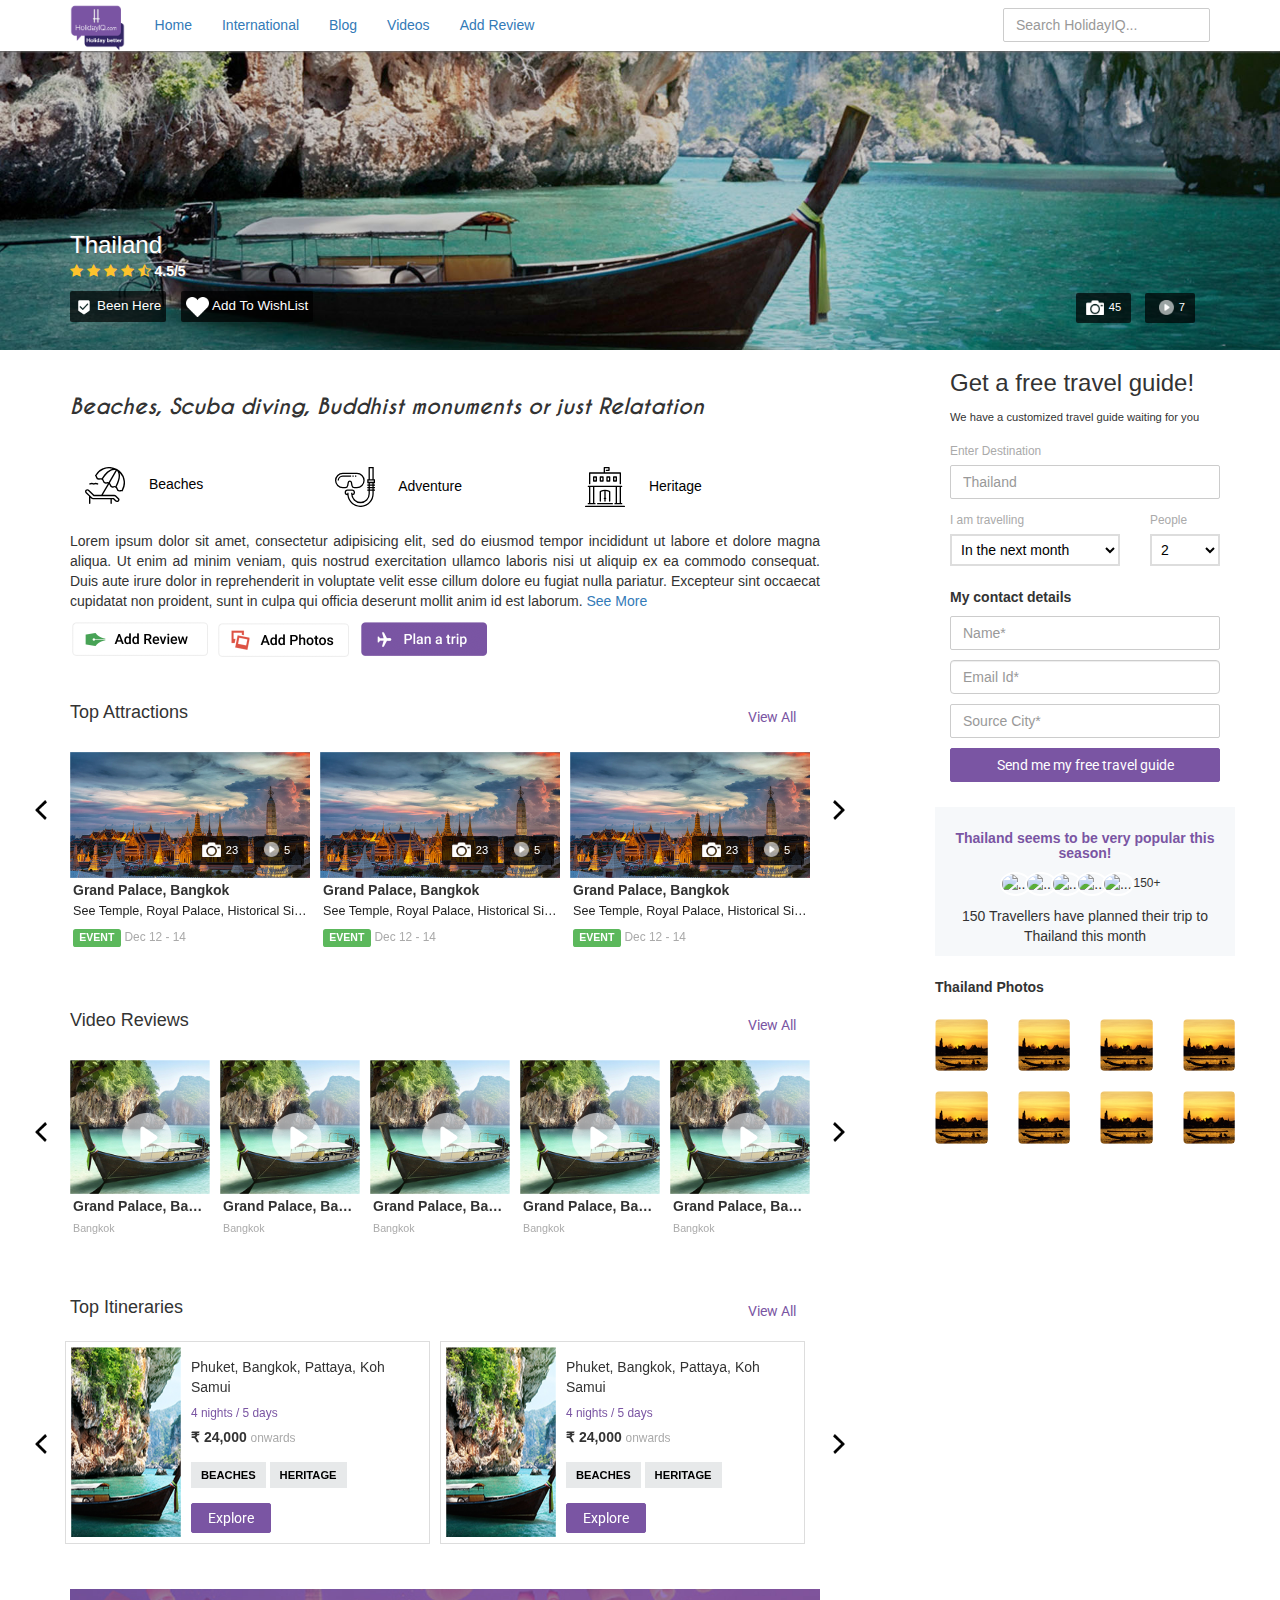
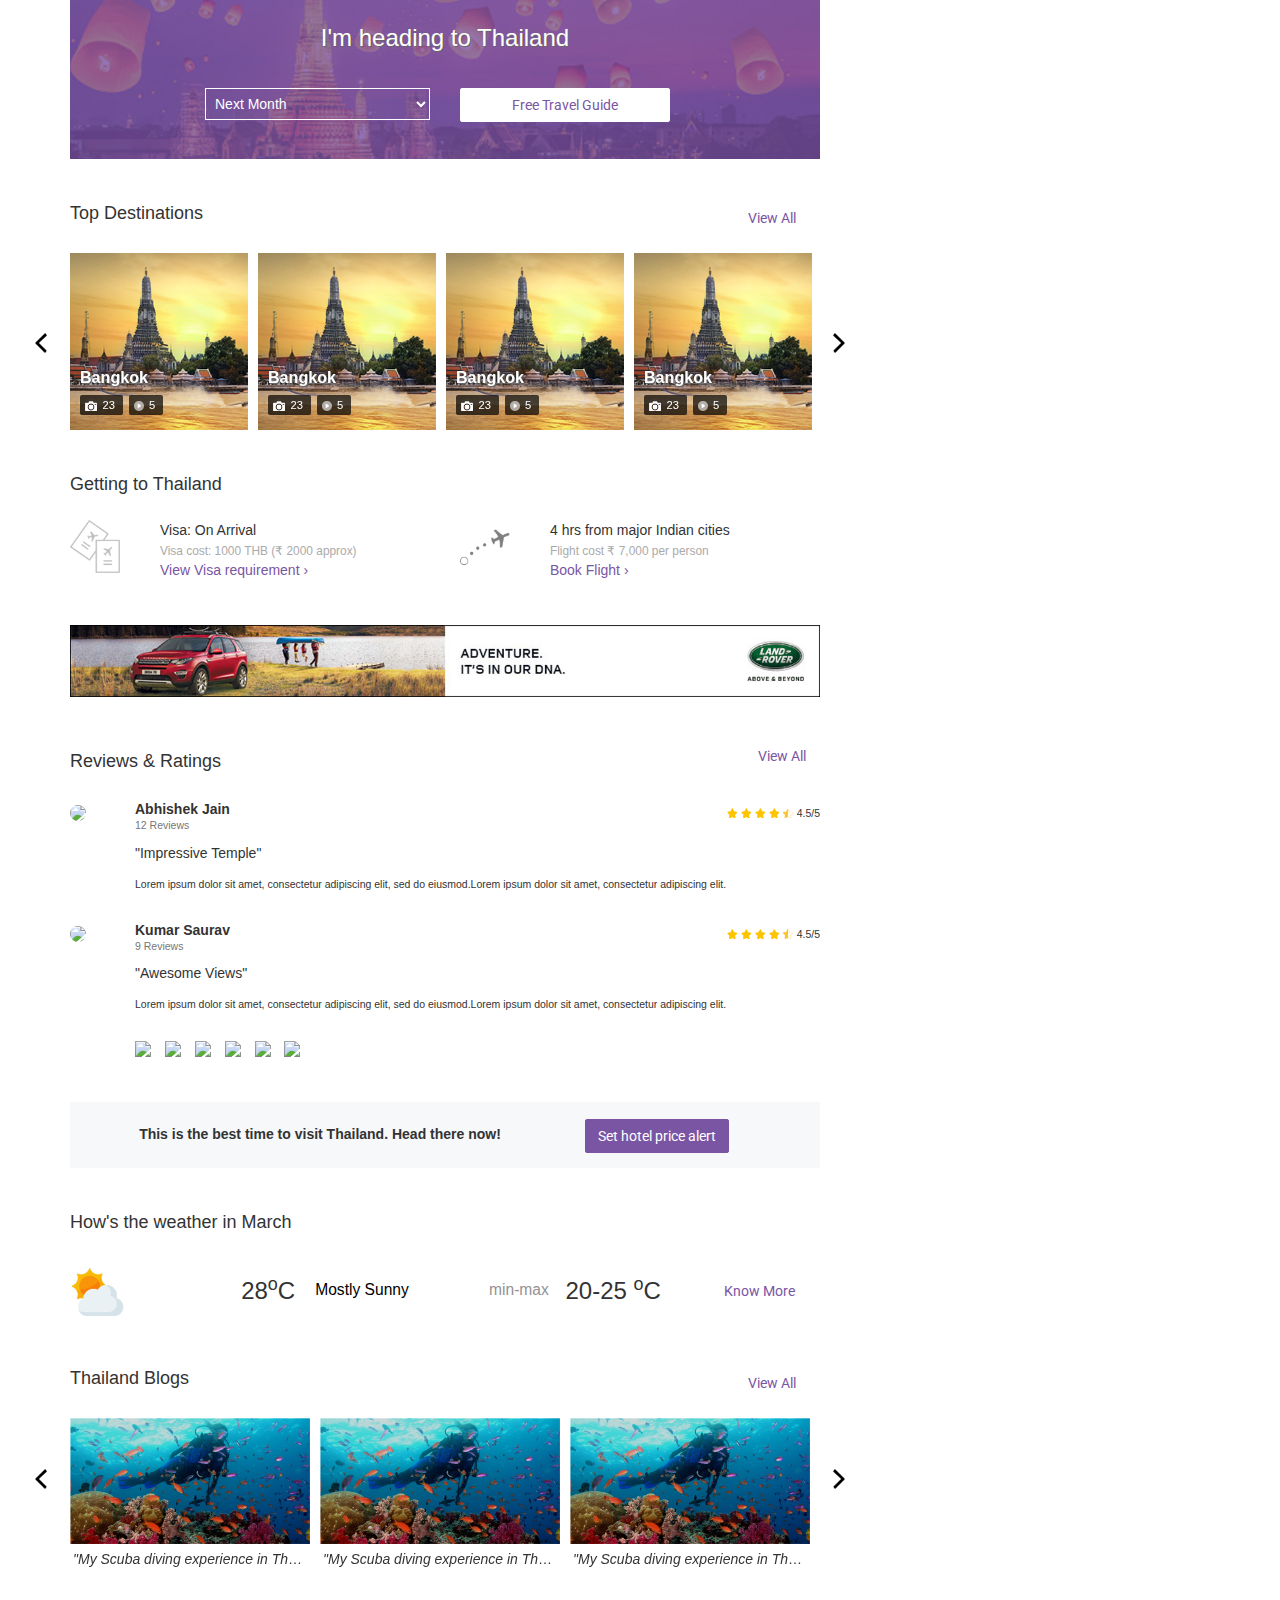
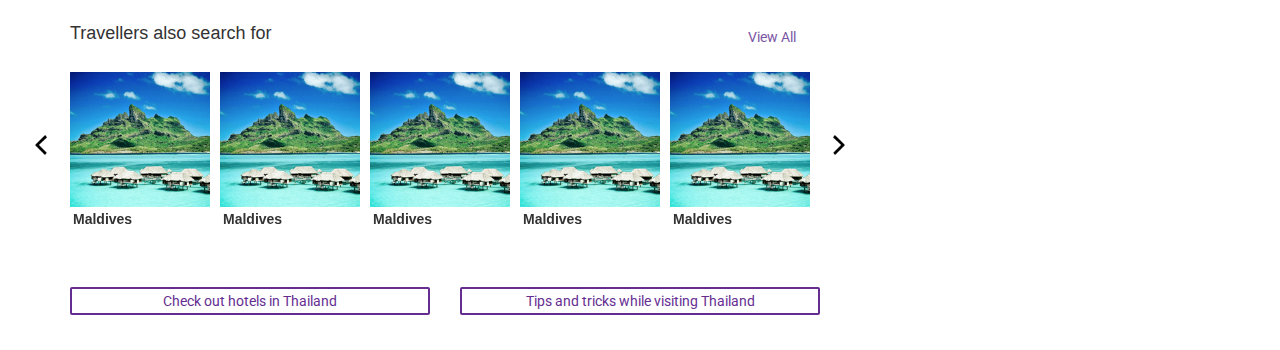
==== commit a4fa4d79: "Bug Fixes - font fix Jan 22" ====
--- a/index.html
+++ b/index.html
@@ -330,7 +330,7 @@
       <!-- Description and action buttons: Desktop -->
       <div class = "hidden-xs">
         <!-- Description -->
-        <p class="padding text-justify">Lorem ipsum dolor sit amet, consectetur adipisicing elit, sed do eiusmod tempor incididunt ut labore et dolore magna aliqua. Ut enim ad minim veniam, quis nostrud exercitation ullamco laboris nisi ut aliquip ex ea commodo consequat. Duis aute irure dolor in reprehenderit in voluptate velit esse cillum dolore eu fugiat nulla pariatur. Excepteur sint occaecat cupidatat non proident, sunt in culpa qui officia deserunt mollit anim id est laborum.<a href="#">See More</a></p>
+        <p class="padding text-justify">Lorem ipsum dolor sit amet, consectetur adipisicing elit, sed do eiusmod tempor incididunt ut labore et dolore magna aliqua. Ut enim ad minim veniam, quis nostrud exercitation ullamco laboris nisi ut aliquip ex ea commodo consequat. Duis aute irure dolor in reprehenderit in voluptate velit esse cillum dolore eu fugiat nulla pariatur. Excepteur sint occaecat cupidatat non proident, sunt in culpa qui officia deserunt mollit anim id est laborum. <a href="#">See More</a></p>
         <!-- Add Review / Plan Trip -->
         <p>
           <a href="javascript:void(0);"><img src="images/add-review.png"></a> <a href="javascript:void(0);" ><img src="images/add-photos.png"></a> <a href="javascript:void(0);"><img src="images/plan-trip.png"></a>
@@ -1351,8 +1351,8 @@
     <div class = "form"></div>
 
     <!-- popular thailand -->
-    <div class="row">
-      <div class="marginMed popularDest">
+    <div class="row popularDest">
+      <div class="marginMed">
         <div class="col-md-12 text-center" id="profilepic">
           <h5 class="primary text-center">Thailand seems to be very popular this season!</h5>
           <img src="http://lorempixel.com/42/42/people/7" alt="..." class="img-circle">
--- a/css/custom.css
+++ b/css/custom.css
@@ -67,11 +67,10 @@
 .bookmarkContainer a {
     padding-left: 1.5em;  
 }
-.title {
+p.title {
     font-family: cd;
     font-style: italic;
-    font-size: 1.15em;
-    margin: 1em 0;
+    margin: 2em 0 1em 0;
 }
 
 .margin-top {
@@ -463,9 +462,6 @@
         color: #fff;
         opacity: 0.8;
     }
-    .title {
-        font-size: 1.25em;
-    }
     .selectpicker {
         border: 1px solid #fff;
         height: 32px;
@@ -477,7 +473,7 @@
         color: #fff;
         opacity: 0.8;
     }
-    .title {
+    #country .title {
         font-size: 1.5em;
     }
     .banner-bg {
@@ -505,9 +501,6 @@
     .placeHighlights img {
         max-width: 60px;
         padding-right: 20px;
-    }
-    #country p {
-        font-size: 0.9em;
     }
     .explore-btn {
         border: 2px solid #4982c2;
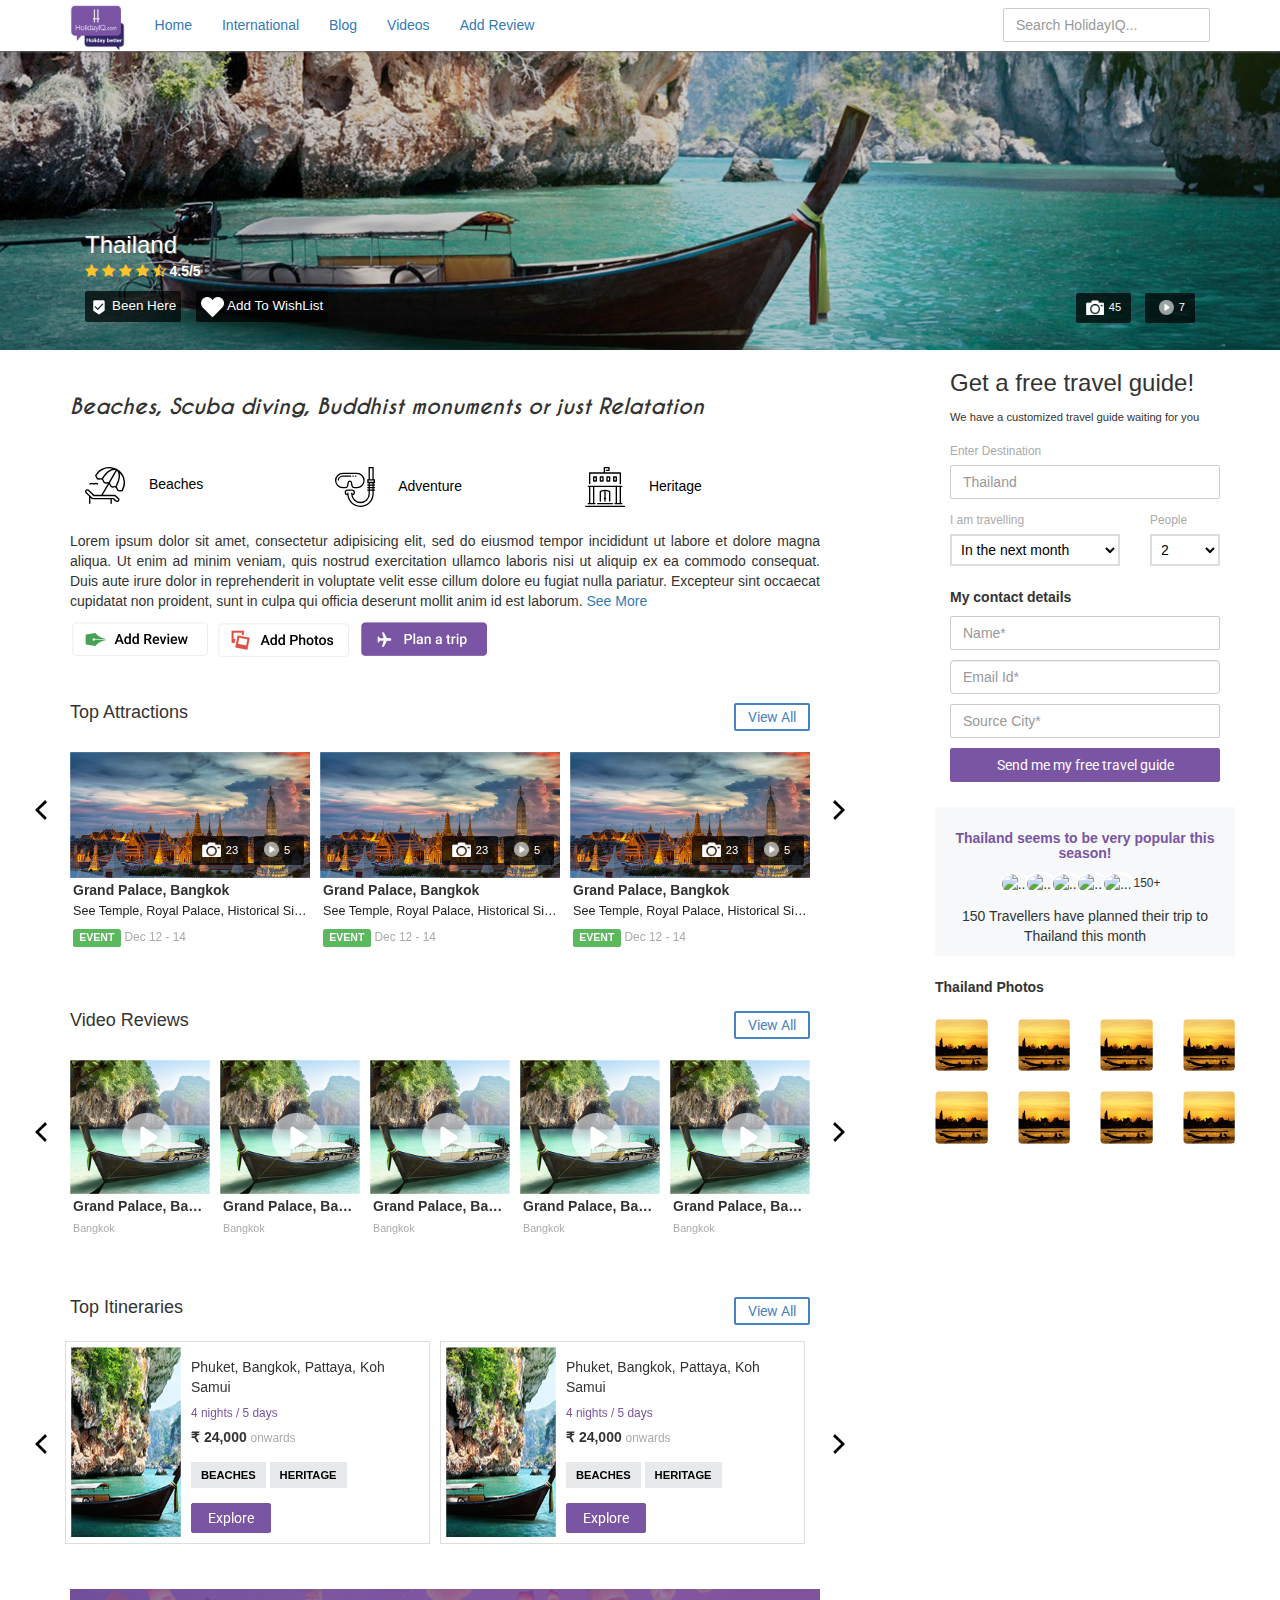
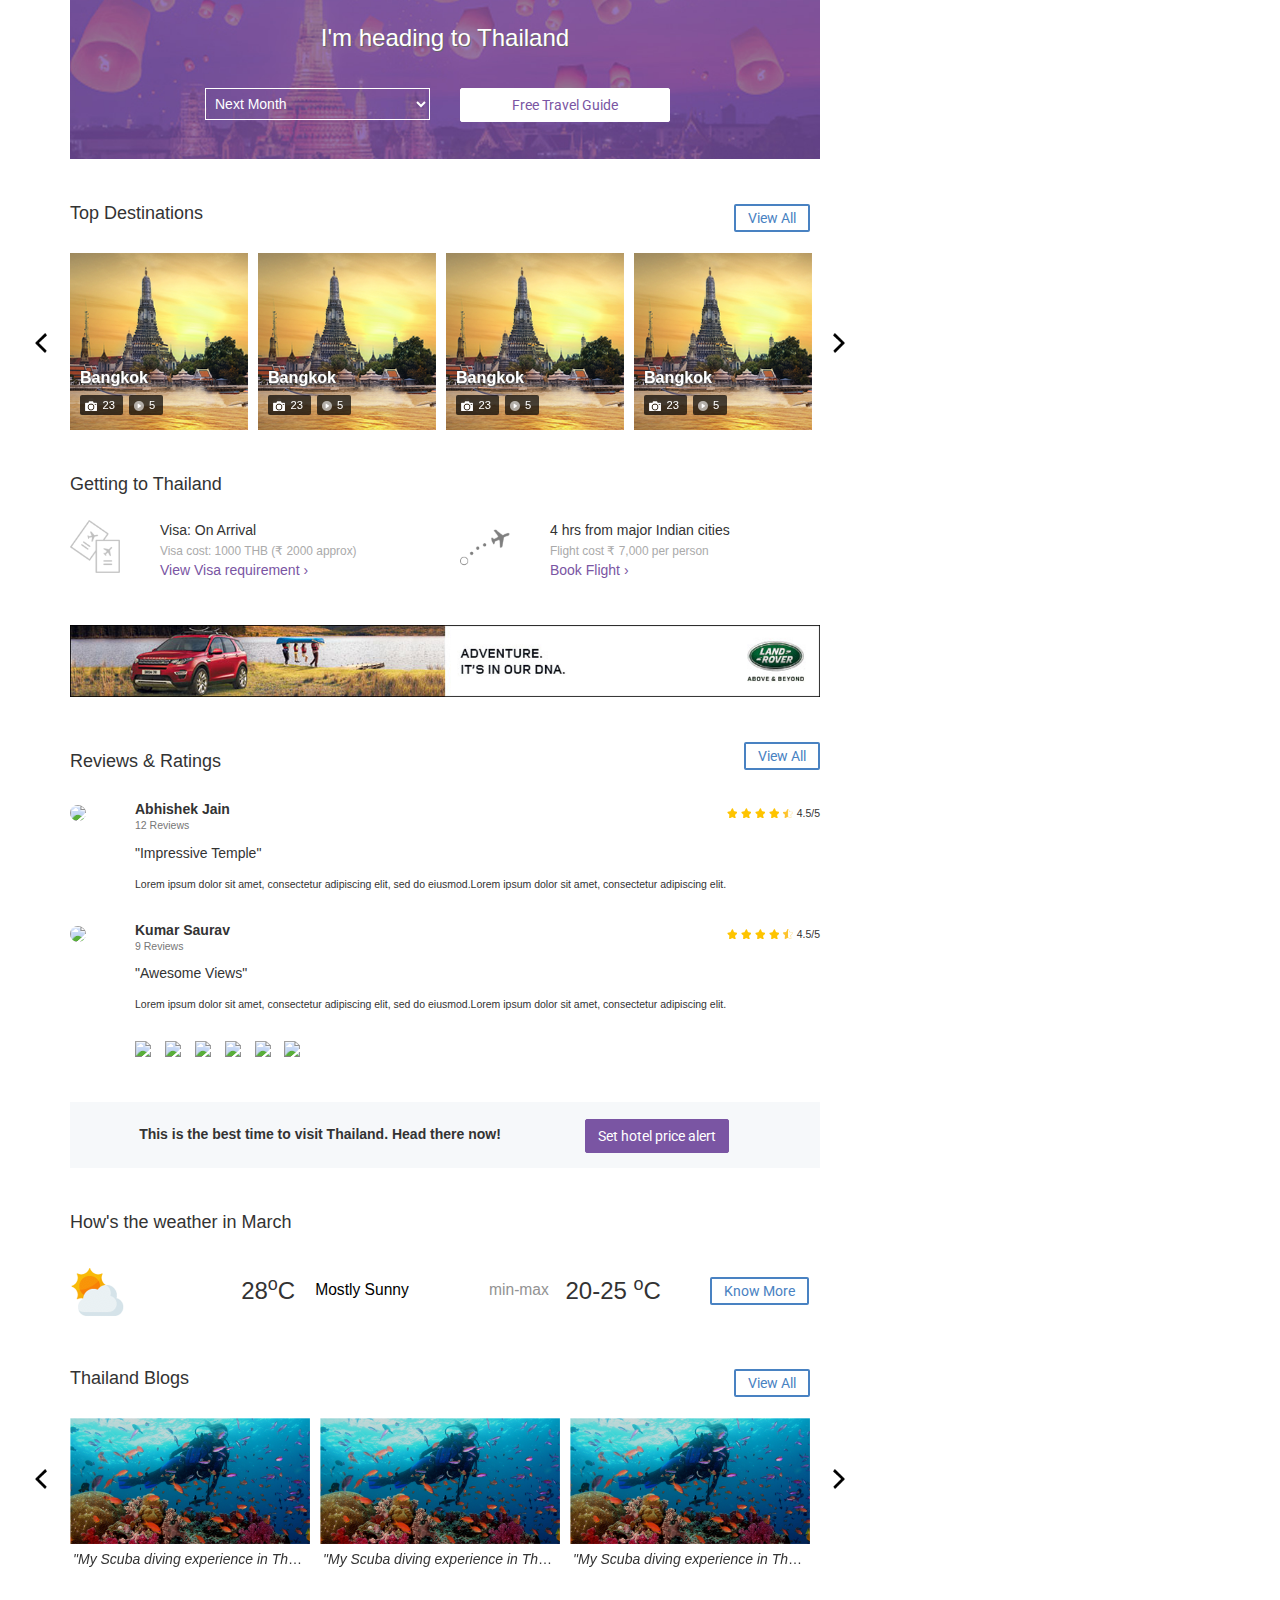
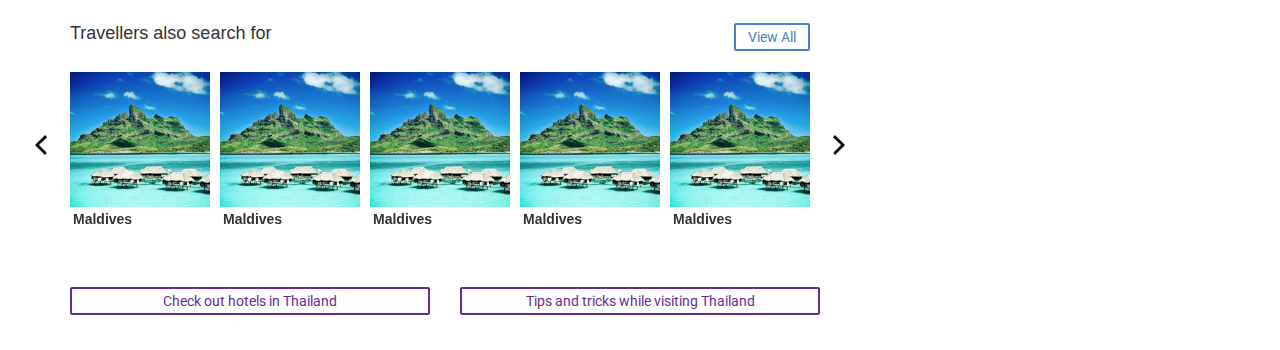
==== commit 76ba503d: "padding fixes" ====
--- a/index.html
+++ b/index.html
@@ -282,7 +282,7 @@
                                 <p>Phuket, Bangkok, Pattaya, Koh Samui</p>
                                 <p class="primary"><small>4 nights / 5 days</small></p>
                                 <p><b>&#8377; 24,000</b> <span class="lighter">onwards</span></p>
-                                <a class="btn btn-default explore-btn" href="#" role="button">Explore</a>
+                                <a class="btn btn-default explore-btn solidColor" href="#" role="button">Explore</a>
                               </td>
                             </tr>
                           </tbody>
@@ -297,7 +297,7 @@
                                 <p>Phuket, Bangkok, Pattaya, Koh Samui</p>
                                 <p class="primary"><small>4 nights / 5 days</small></p>
                                 <p><b>&#8377; 24,000</b> <span class="lighter">onwards</span></p>
-                                <a class="btn btn-default explore-btn" href="#" role="button">Explore</a>
+                                <a class="btn btn-default explore-btn solidColor" href="#" role="button">Explore</a>
                               </td>
                             </tr>
                           </tbody>
@@ -312,7 +312,7 @@
                                 <p>Phuket, Bangkok, Pattaya, Koh Samui</p>
                                 <p class="primary"><small>4 nights / 5 days</small></p>
                                 <p><b>&#8377; 24,000</b> <span class="lighter">onwards</span></p>
-                                <a class="btn btn-default explore-btn" href="#" role="button">Explore</a>
+                                <a class="btn btn-default explore-btn solidColor" href="#" role="button">Explore</a>
                               </td>
                             </tr>
                           </tbody>
--- a/css/custom.css
+++ b/css/custom.css
@@ -201,6 +201,14 @@
     border-color: #7a55a3;
 }
 
+#country .solidColor,#country .solidColor:focus,
+#country .solidColor:active,
+#country .solidColor:active:focus {
+    color: #fff !important;
+    background: #7a55a3;
+    border-color: #7a55a3;
+}
+
 #country .btn-primary:hover {
     opacity: 0.95;
 }
@@ -220,6 +228,7 @@
 
 #country .btn-padding {
     padding: 20px 0;
+    border-radius:0;
 }
 
 #country .navbar {
@@ -419,7 +428,7 @@
     width:50px;
 }
 
-@media (min-width: 800px) {
+@media (min-width: 768px) {
     #country h5{
         font-size: 1em;
         font-weight: bold;
@@ -437,10 +446,6 @@
         margin-top:0;
         position: relative;
         bottom:20px;
-    }
-    .negatePadding {
-        position: relative;
-        left:-15px;
     }
     .marginRight {
         margin-right:10px;
@@ -503,8 +508,8 @@
         padding-right: 20px;
     }
     .explore-btn {
-        border: 2px solid #4982c2;
-        color: #4982c2;
+        border: 2px solid #4982c2 !important;
+        color: #4982c2 !important;
         padding: 2px 12px;
         border-radius: 2px !important;
         margin-top: 0.7em;
@@ -785,7 +790,11 @@
 }
 
 /* Mobile Only */
-@media (max-width: 800px) {
+@media (max-width: 768px) {
+    .leftMargins {
+        margin-left:0px;
+        margin-right: 10px !important;
+    }
     body.country {
         padding-bottom: 70px !important;
     }
@@ -840,4 +849,8 @@
         width: 35%;
         margin-top:10px;
     }
-}+    .locationName {
+        margin-top:10em !important;
+    }
+}
+
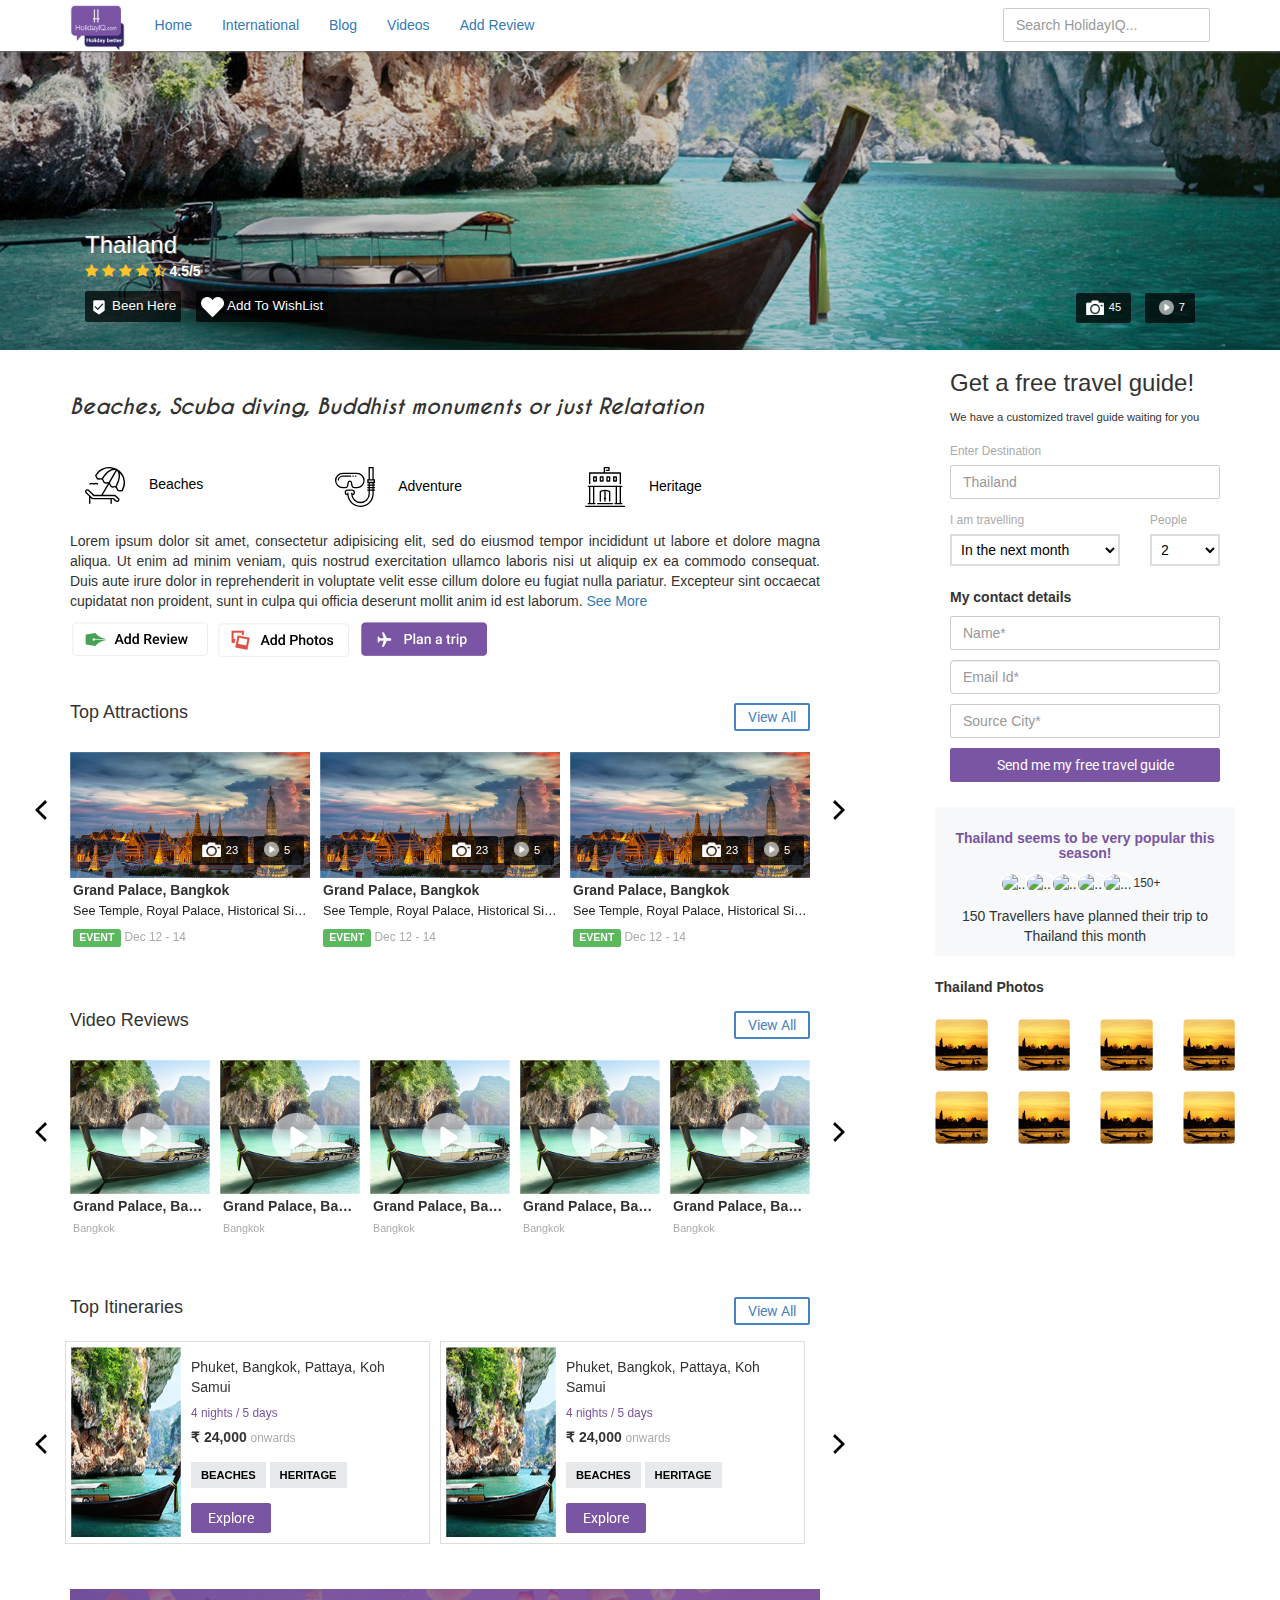
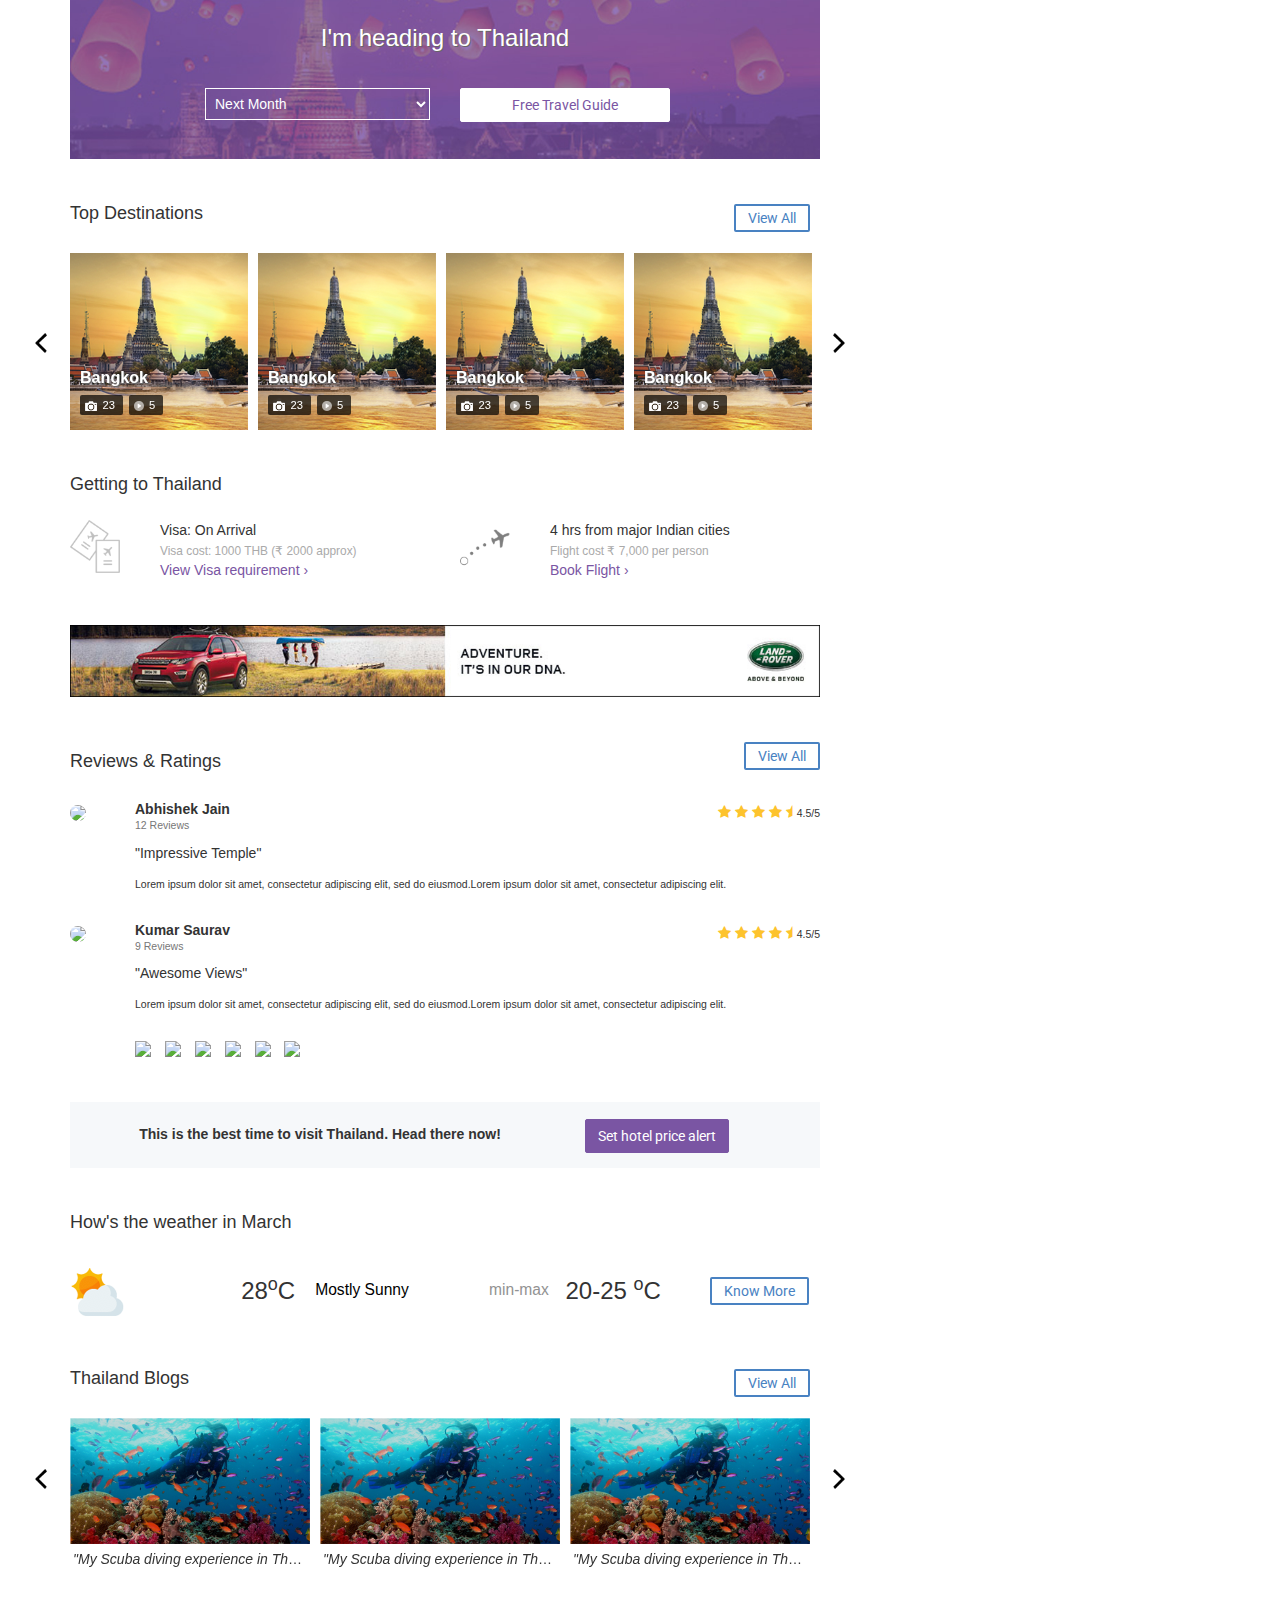
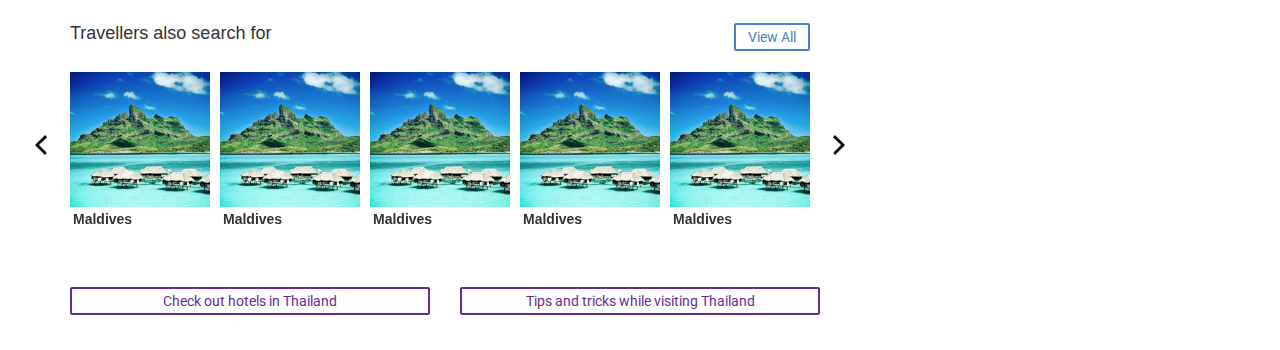
==== commit dbe1ef2d: "Font Awesome" ====
--- a/index.html
+++ b/index.html
@@ -979,7 +979,13 @@
           <img src="http://lorempixel.com/50/50/people/3" width="50" class="img-circle">
         </div>
         <div class="col-xs-10 col-sm-11">
-          <span class="pull-right"><img src="images/star.png" alt="" width="10"> <img src="images/star.png" alt="" width="10"> <img src="images/star.png" alt="" width="10"> <img src="images/star.png" alt="" width="10"> <img src="images/half-star.png" alt="" width="10"> <small>4.5/5</small></span>
+          <span class="pull-right">
+          <i class="fa fa-star" aria-hidden="true"></i>
+          <i class="fa fa-star" aria-hidden="true"></i>
+          <i class="fa fa-star" aria-hidden="true"></i>
+          <i class="fa fa-star" aria-hidden="true"></i>
+          <i class="fa fa-star-half" aria-hidden="true"></i>
+          <small>4.5/5</small></span>
           <h5>Abhishek Jain <br><small>12 Reviews</small></h5>
           <p class="top-padding">"Impressive Temple"</p>
           <p><small>Lorem ipsum dolor sit amet, consectetur adipiscing elit, sed do eiusmod.Lorem ipsum dolor sit amet, consectetur adipiscing elit.</small></p>
@@ -990,7 +996,13 @@
           <img src="http://lorempixel.com/50/50/people/1" width="50" class="img-circle">
         </div>
         <div class="col-xs-10 col-sm-11">
-          <span class="pull-right"><img src="images/star.png" alt="" width="10"> <img src="images/star.png" alt="" width="10"> <img src="images/star.png" alt="" width="10"> <img src="images/star.png" alt="" width="10"> <img src="images/half-star.png" alt="" width="10"> <small>4.5/5</small></span>
+          <span class="pull-right">
+          <i class="fa fa-star" aria-hidden="true"></i>
+          <i class="fa fa-star" aria-hidden="true"></i>
+          <i class="fa fa-star" aria-hidden="true"></i>
+          <i class="fa fa-star" aria-hidden="true"></i>
+          <i class="fa fa-star-half" aria-hidden="true"></i>
+          <small>4.5/5</small></span>
           <h5>Kumar Saurav <br><small>9 Reviews</small></h5>
           <p class="top-padding">"Awesome Views"</p>
           <p><small>Lorem ipsum dolor sit amet, consectetur adipiscing elit, sed do eiusmod.Lorem ipsum dolor sit amet, consectetur adipiscing elit.</small></p>
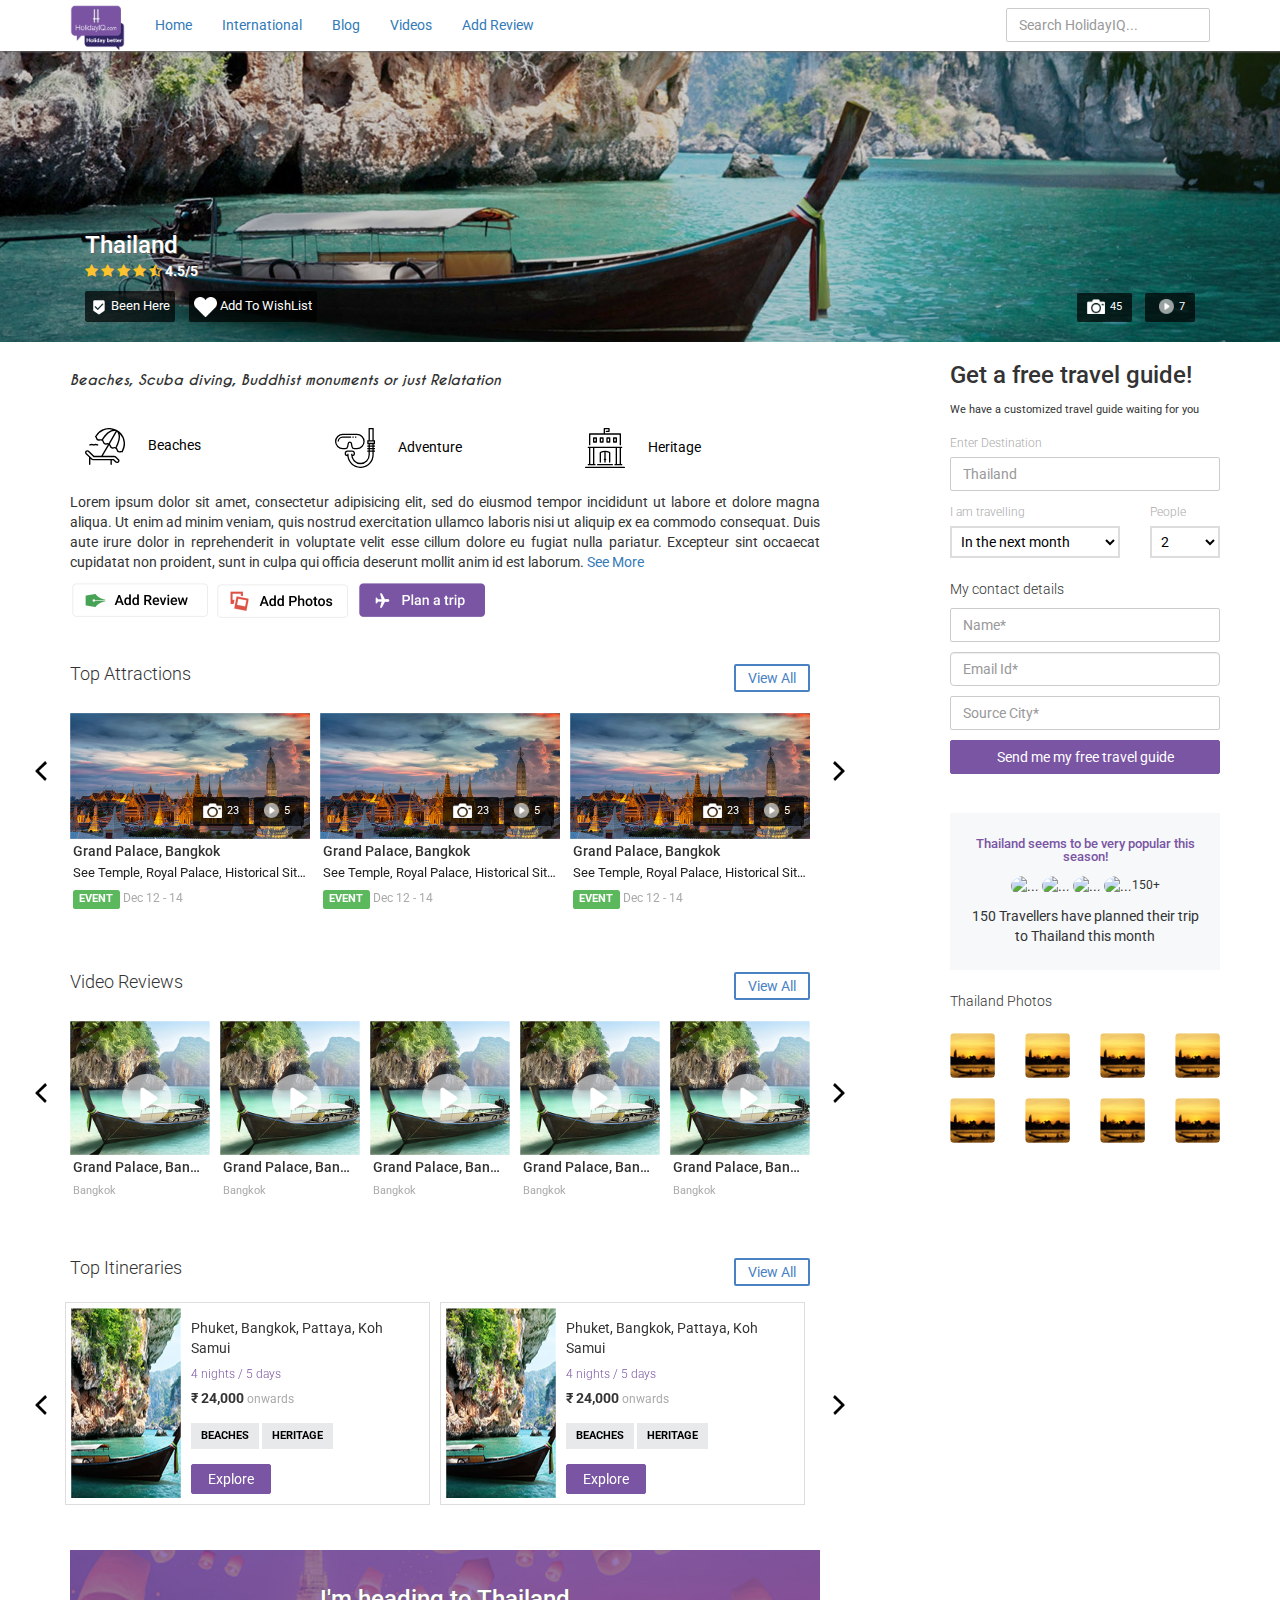
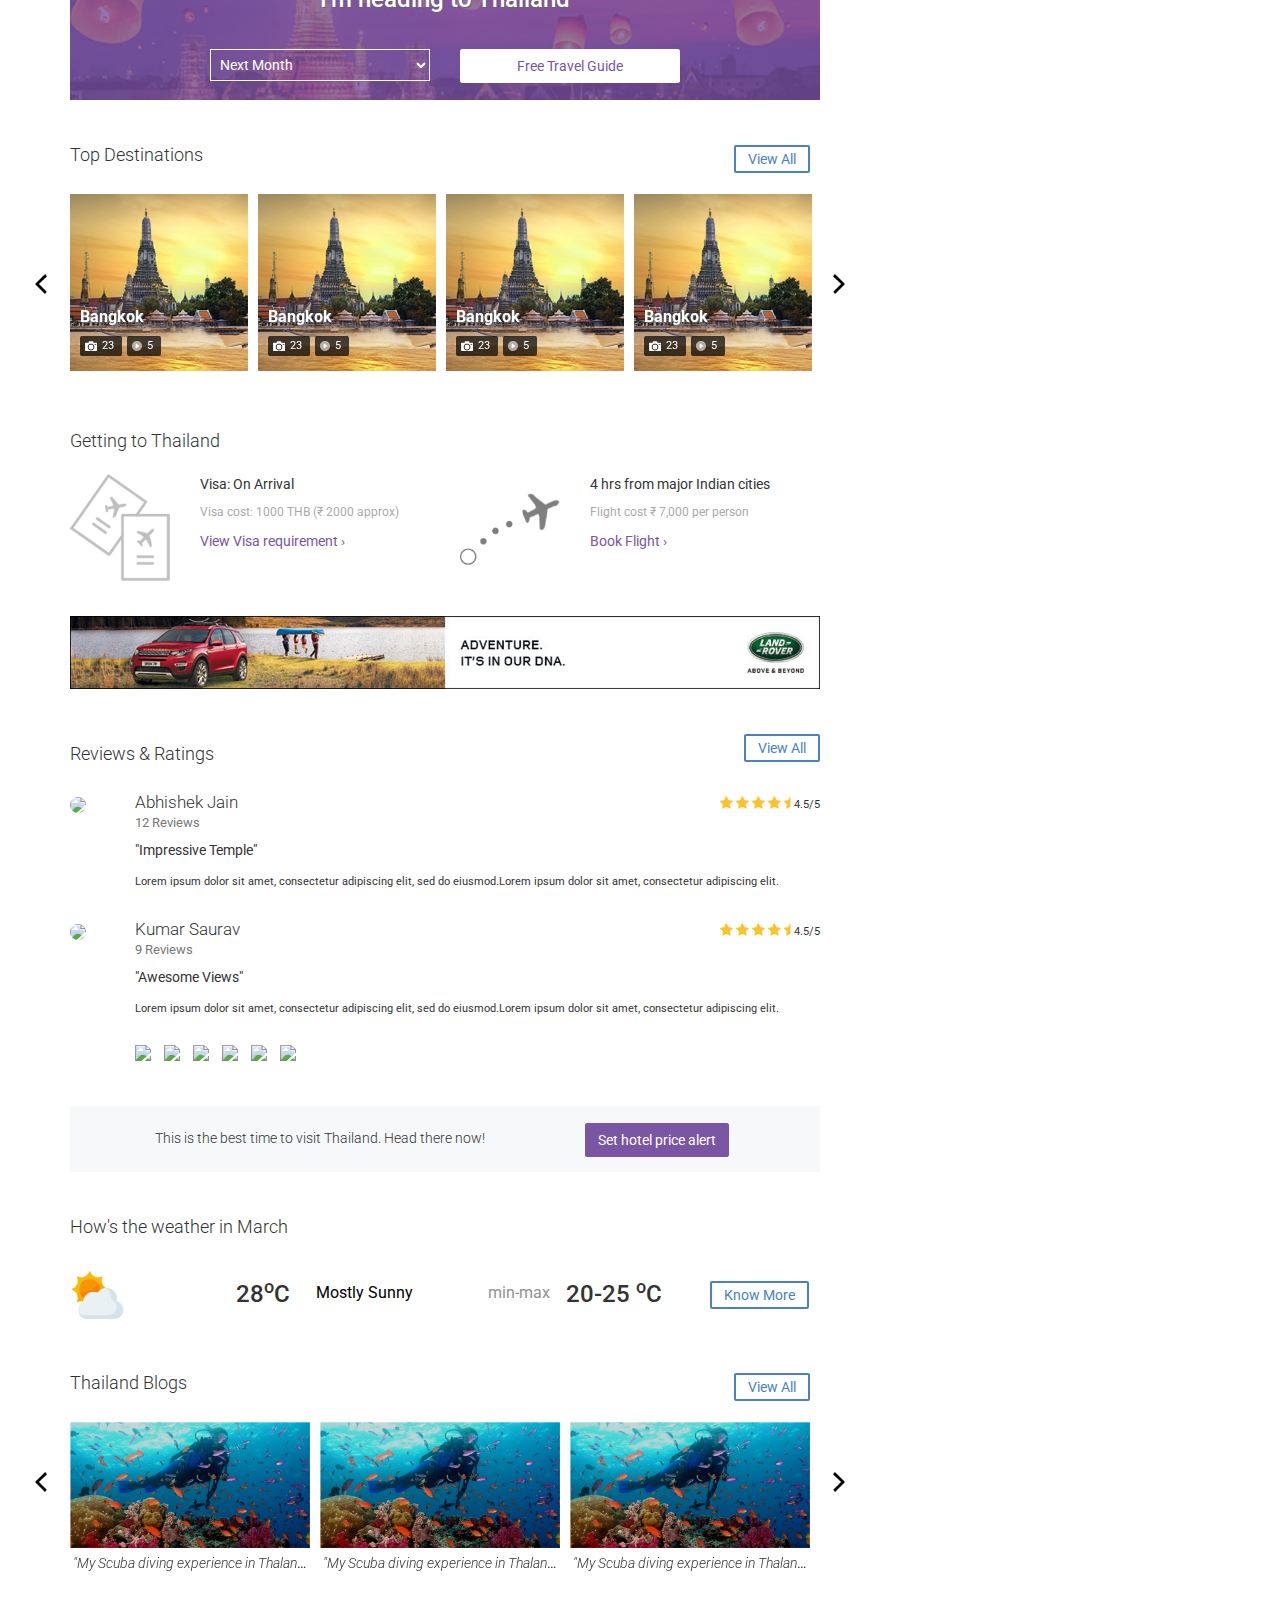
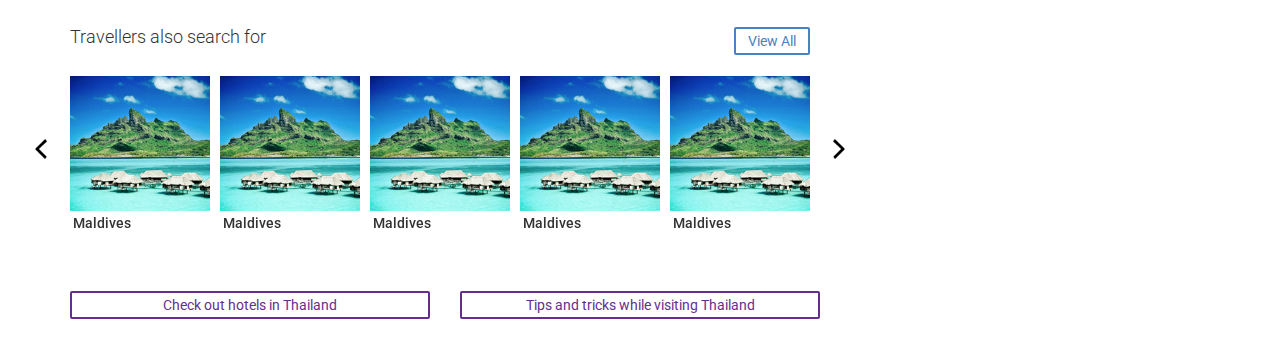
==== commit c6787121: "Bug fixes Jan 25" ====
--- a/index.html
+++ b/index.html
@@ -17,1445 +17,1458 @@
   <![endif]-->
 </head>
 
-<body id="country" class="country">
-
-  <!-- NavBar -->
-  <nav class="navbar navbar-fixed-top hidden-xs">
-    <div class="container">
-
-      <div class="navbar-header">
-        <button type="button" class="navbar-toggle collapsed" data-toggle="collapse" data-target="#bs-example-navbar-collapse-1" aria-expanded="false">
-          <span class="sr-only">Toggle navigation</span>
-          <span class="icon-bar"></span>
-          <span class="icon-bar"></span>
-          <span class="icon-bar"></span>
-        </button>
-        <a class="navbar-brand" href="javascript:void(0);">
-          <img alt = "HolidayIQ" src = "images/holidayiq-logo.png" />
-        </a>
+<body>
+  <div class="destinationMaster">
+
+    <!-- NavBar -->
+    <nav class="navbar navbar-fixed-top hidden-xs">
+      <div class="container">
+
+        <div class="navbar-header">
+          <button type="button" class="navbar-toggle collapsed" data-toggle="collapse" data-target="#bs-example-navbar-collapse-1" aria-expanded="false">
+            <span class="sr-only">Toggle navigation</span>
+            <span class="icon-bar"></span>
+            <span class="icon-bar"></span>
+            <span class="icon-bar"></span>
+          </button>
+          <a class="navbar-brand" href="javascript:void(0);">
+            <img alt = "HolidayIQ" src = "images/holidayiq-logo.png" />
+          </a>
+        </div>
+
+        <!-- Collect the nav links, forms, and other content for toggling -->
+        <div class="collapse navbar-collapse" id="bs-example-navbar-collapse-1">
+          <ul class="nav navbar-nav">
+            <li class="active"><a href="#">Home <span class="sr-only">(current)</span></a></li>
+            <li><a href="#">International</a></li>
+            <li><a href="#">Blog</a></li>
+            <li><a href="#">Videos</a></li>
+            <li><a href="#">Add Review</a></li>
+          </ul>
+          <ul class="nav navbar-nav navbar-right">
+            <form class="navbar-form navbar-left">
+              <div class="form-group">
+                <input type="text" class="form-control" placeholder="Search HolidayIQ...">
+              </div>
+            </form>
+          </ul>
+        </div>
       </div>
-
-      <!-- Collect the nav links, forms, and other content for toggling -->
-      <div class="collapse navbar-collapse" id="bs-example-navbar-collapse-1">
-        <ul class="nav navbar-nav">
-          <li class="active"><a href="#">Home <span class="sr-only">(current)</span></a></li>
-          <li><a href="#">International</a></li>
-          <li><a href="#">Blog</a></li>
-          <li><a href="#">Videos</a></li>
-          <li><a href="#">Add Review</a></li>
-        </ul>
-        <ul class="nav navbar-nav navbar-right">
-          <form class="navbar-form navbar-left">
-            <div class="form-group">
-              <input type="text" class="form-control" placeholder="Search HolidayIQ...">
-            </div>
-          </form>
-        </ul>
+    </nav>
+
+    <div class = "clearNav hidden-xs"></div>
+
+    <!-- Banner -->
+    <div class="primary-banner">
+      <div class="row top-padding">
+        <div class="visible-xs container transBg">
+          <div class="col-xs-7">
+            <a href="#"><img src="images/back_white.png" width="20" alt="back"></a>
+          </div>
+          <div class="col-xs-5 text-right bookmarkContainer">
+            <a href = "javascript:void(0);" class = "animateOnClick"><img onClick = "bookmark(this);" src="images/been.png" width="20" alt="been"></a>
+            <a href = "javascript:void(0);" class = "animateOnClick"><img onClick = "like(this);" src="images/like.png" width="30" alt="like"></a>
+          </div>
+        </div>
+      </div>
+      <div class="row">
+        <div class = "container transBg relative">
+          <div class="col-xs-6 negatePadding" id = "destMain">
+            <h3 class="locationName">Thailand</h3>
+            <div class="locationRating">
+              <i class="fa fa-star" aria-hidden="true"></i>
+              <i class="fa fa-star" aria-hidden="true"></i>
+              <i class="fa fa-star" aria-hidden="true"></i>
+              <i class="fa fa-star" aria-hidden="true"></i>
+              <i class="fa fa-star-half-o" aria-hidden="true"></i>
+              <span class="white"><b>4.5/5</b></span>
+              <div class="clearfix top-padding">
+                <span class = "hidden-xs clearfix"> <!-- needs fix for padding -->
+                  <a href = "javascript:void(0);" class = "animateOnClick bigger" onClick = "beenHere(this)">
+                    <span class = "blackStrip">
+                      <img alt = "" src = "images/been-here.png" />
+                      <span>Been Here</span>
+                    </span>
+                  </a>
+                  <a href = "javascript:void(0);" class = "animateOnClick bigger" onClick = "addToWishList(this)">
+                    <span class = "blackStrip">
+                      <img alt = "" src = "images/like.png" />
+                      <span class = "msg">Add To WishList</span>
+                    </span>
+                  </a>
+                </span>
+              </div>  
+            </div>
+          </div>
+          <div class="col-xs-6 text-right" id="quicklinks">
+           <div class="photoVideoCount">
+            <span class = "blackStrip pvCount leftMargins">
+              <img alt = "" src="images/photos.png" width = "20" /> 
+              <span>45</span>
+            </span>
+            <span class = "blackStrip pvCount leftMargins">
+              <img alt = "" src="images/play.png" /> 
+              <span>7</span>
+            </span>
+          </div>
+        </div>
       </div>
     </div>
-  </nav>
-
-  <div class = "clearNav hidden-xs"></div>
-
-  <!-- Banner -->
-  <div class="primary-banner">
-    <div class="row top-padding">
-      <div class="visible-xs container transBg">
-        <div class="col-xs-7">
-          <a href="#"><img src="images/back_white.png" width="20" alt="back"></a>
-        </div>
-        <div class="col-xs-5 text-right bookmarkContainer">
-          <a href = "javascript:void(0);" class = "animateOnClick"><img onClick = "bookmark(this);" src="images/been.png" width="20" alt="been"></a>
-          <a href = "javascript:void(0);" class = "animateOnClick"><img onClick = "like(this);" src="images/like.png" width="30" alt="like"></a>
-        </div>
-      </div>
-    </div>
-    <div class="row">
-      <div class = "container transBg relative">
-        <div class="col-xs-6 negatePadding" id = "destMain">
-          <h3 class="locationName">Thailand</h3>
-          <div class="locationRating">
-            <i class="fa fa-star" aria-hidden="true"></i>
-            <i class="fa fa-star" aria-hidden="true"></i>
-            <i class="fa fa-star" aria-hidden="true"></i>
-            <i class="fa fa-star" aria-hidden="true"></i>
-            <i class="fa fa-star-half-o" aria-hidden="true"></i>
-            <span class="white"><b>4.5/5</b></span>
-            <div class="clearfix top-padding">
-              <span class = "hidden-xs clearfix"> <!-- needs fix for padding -->
-                <a href = "javascript:void(0);" class = "animateOnClick bigger" onClick = "beenHere(this)">
-                  <span class = "blackStrip">
-                    <img alt = "" src = "images/been-here.png" />
-                    <span>Been Here</span>
-                  </span>
-                </a>
-                <a href = "javascript:void(0);" class = "animateOnClick bigger" onClick = "addToWishList(this)">
-                  <span class = "blackStrip">
-                    <img alt = "" src = "images/like.png" />
-                    <span class = "msg">Add To WishList</span>
-                  </span>
-                </a>
-              </span>
-            </div>  
-          </div>
-        </div>
-        <div class="col-xs-6 text-right" id="quicklinks">
-         <div class="photoVideoCount">
-          <span class = "blackStrip pvCount leftMargins">
-            <img alt = "" src="images/photos.png" width = "20" /> 
-            <span>45</span>
-          </span>
-          <span class = "blackStrip pvCount leftMargins">
-            <img alt = "" src="images/play.png" /> 
-            <span>7</span>
-          </span>
-        </div>
-      </div>
-    </div>
-  </div>
-</div> <!-- Component: Banner -->
-
-<!-- Main Contents -->
-<div class = "container">
-  <div class = "row">
-    <!-- Left Pane for desktops: Full width for xs devices -->
-    <div class = "col-md-8 col-sm-8 col-xs-12 leftPane">
-      <p class="title">Beaches, Scuba diving, Buddhist monuments or just Relatation</p>
-      <!-- Tagging / Interests -->
-      <div class="row">
-        <div class="placeHighlights col-md-12 margin-top borderLight">  
-          <div class="col-md-4 col-sm-4 col-xs-4">
-            <a href = "javascript:void(0);">
-              <img src="images/beaches.svg"> <span>Beaches</span>
-            </a>
-          </div>
-          <div class="col-md-4 col-sm-4 col-xs-4">
-            <a href = "javascript:void(0);">
-              <img src="images/adventure.svg"> <span>Adventure</span>
-            </a>
-          </div>
-          <div class="col-md-4 col-sm-4 col-xs-4">
-            <a href = "javascript:void(0);">
-              <img src="images/heritage.svg"> <span>Heritage</span>
-            </a>
-          </div>
-        </div>
-      </div> <!-- Tagging / Interests -->
-      <div class = "clearfix"></div>
-
-      <!-- Mobile Nav: Visible on xs only -->
-      <div class="row" id = "stickyNav">
-        <div class="container margin-top visible-xs borderLight">
-          <div class="row padding">
-            <div class="col-xs-12">
-              <ul class="nav nav-tabs hiddenscrollbars">
-                <li onClick = "scrollToSection('topAttractionsSection',this);" role="presentation" data-target = "topAttractionsSection" class="active"><a data-toggle="tab" href="javascript:void(0);">Top Attractions</a>
-                </li>
-                <li onClick = "scrollToSection('videoReviewsSection',this);" role="presentation" data-target = "videoReviewsSection"><a data-toggle="tab" href="javascript:void(0);">Video Reviews</a>
-                </li>
-                <li onClick = "scrollToSection('topItinariesSection',this);" role="presentation" data-target = "topItinariesSection"><a data-toggle="tab" href="javascript:void(0);">Top Itinarary</a>
-                </li>
-                <li onClick = "scrollToSection('gettingThereSection',this);" role="presentation" data-target = "gettingThereSection"><a data-toggle="tab" href="javascript:void(0);">Getting There</a>
-                </li>
-                <li onClick = "scrollToSection('destinationsSection',this);" role="presentation" data-target = "destinationsSection"><a data-toggle="tab" href="javascript:void(0);">Destinations</a>
-                </li>
-                <li onClick = "scrollToSection('reviewsSection',this);" role="presentation" data-target = "reviewsSection"><a data-toggle="tab" href="javascript:void(0);">Reviews</a>
-                </li>
-                <li onClick = "scrollToSection('blogSection',this);" role="presentation" data-target = "blogSection"><a data-toggle="tab" href="javascript:void(0);">Blog</a>
+  </div> <!-- Component: Banner -->
+
+  <!-- Main Contents -->
+  <div class = "container">
+    <div class = "row">
+      <!-- Left Pane for desktops: Full width for xs devices -->
+      <div class = "col-md-8 col-sm-8 col-xs-12 leftPane">
+        <p class="title">Beaches, Scuba diving, Buddhist monuments or just Relatation</p>
+        <!-- Tagging / Interests -->
+        <div class="row">
+          <div class="placeHighlights col-md-12 margin-top borderLight">  
+            <div class="col-md-4 col-sm-4 col-xs-4">
+              <a href = "javascript:void(0);">
+                <img src="images/beaches.svg"> <span>Beaches</span>
+              </a>
+            </div>
+            <div class="col-md-4 col-sm-4 col-xs-4">
+              <a href = "javascript:void(0);">
+                <img src="images/adventure.svg"> <span>Adventure</span>
+              </a>
+            </div>
+            <div class="col-md-4 col-sm-4 col-xs-4">
+              <a href = "javascript:void(0);">
+                <img src="images/heritage.svg"> <span>Heritage</span>
+              </a>
+            </div>
+          </div>
+        </div> <!-- Tagging / Interests -->
+        <div class = "clearfix"></div>
+
+        <!-- Mobile Nav: Visible on xs only -->
+        <div class="row" id = "stickyNav">
+          <div class="container margin-top visible-xs borderLight">
+            <div class="row padding">
+              <div class="col-xs-12">
+                <ul class="nav nav-tabs hiddenscrollbars">
+                  <li onClick = "scrollToSection('topAttractionsSection',this);" role="presentation" data-target = "topAttractionsSection" class="active"><a data-toggle="tab" href="javascript:void(0);">Top Attractions</a>
+                  </li>
+                  <li onClick = "scrollToSection('videoReviewsSection',this);" role="presentation" data-target = "videoReviewsSection"><a data-toggle="tab" href="javascript:void(0);">Video Reviews</a>
+                  </li>
+                  <li onClick = "scrollToSection('topItinariesSection',this);" role="presentation" data-target = "topItinariesSection"><a data-toggle="tab" href="javascript:void(0);">Top Itinarary</a>
+                  </li>
+                  <li onClick = "scrollToSection('gettingThereSection',this);" role="presentation" data-target = "gettingThereSection"><a data-toggle="tab" href="javascript:void(0);">Getting There</a>
+                  </li>
+                  <li onClick = "scrollToSection('destinationsSection',this);" role="presentation" data-target = "destinationsSection"><a data-toggle="tab" href="javascript:void(0);">Destinations</a>
+                  </li>
+                  <li onClick = "scrollToSection('reviewsSection',this);" role="presentation" data-target = "reviewsSection"><a data-toggle="tab" href="javascript:void(0);">Reviews</a>
+                  </li>
+                  <li onClick = "scrollToSection('blogSection',this);" role="presentation" data-target = "blogSection"><a data-toggle="tab" href="javascript:void(0);">Blog</a>
+                  </li>
+                </ul>
+              </div>
+            </div>
+          </div>
+        </div>
+
+        <!-- tab content : Top Attractions / Video reviews / Top Itineries -->
+        <div class="row">
+          <div class="tab-content visible-xs">
+            <div id="menu1" class="tab-pane fade in active">
+              <!-- Top Attractions -->
+              <div class="container margin-top sectionWrap" id = "topAttractionsSection">
+                <div class="row padding">
+                  <div class="col-xs-8">
+                    <h4>Top Attractions</h4>
+                  </div>
+                  <div class="col-xs-4">
+                    <h4 class="pull-right primary"><a class = "primary" href = "javascript:void(0);">View All</a></h4>
+                  </div>
+                </div>
+                <div class="row">
+                  <div class="col-xs-12">
+                    <div class="documentList hiddenscrollbars">
+                      <ul class="list-inline" id = "ta">
+                        <li class="documentItem">
+                          <div class="thumbnail">
+                            <img id="" src="images/sample.png" width="300" />
+                            <div class="caption">
+                              <p><img src="images/photos.png" width="20"> 123</p>
+                            </div>
+                          </div>
+                          <h5>Grand Palace, Bangkok</h5>
+                          <p>See Temple, Royal Palace, Historical Sites</p>
+                          <p><span class="label label-success">EVENT</span> <span class = "greyText">Dec 12 - 14</span></p>
+                        </li>
+                        <li class="documentItem">
+                          <div class="thumbnail">
+                            <img id="" src="images/sample.png" width="300" />
+                            <div class="caption">
+                              <p><img src="images/photos.png" width="20"> 45</p>
+                            </div>
+                          </div>
+                          <h5>Grand Palace, Bangkok</h5>
+                          <p>See Temple, Royal Palace, Historical Sites</p>
+                          <p><span class="label label-success">EVENT</span> <span class = "greyText">Dec 12 - 14</span></p>
+                        </li>
+                        <li class="documentItem">
+                          <div class="thumbnail">
+                            <img id="" src="images/sample.png" width="300" />
+                            <div class="caption">
+                              <p><img src="images/photos.png" width="20"> 12</p>
+                            </div>
+                          </div>
+                          <h5>Grand Palace, Bangkok</h5>
+                          <p>See Temple, Royal Palace, Historical Sites</p>
+                          <p><span class="label label-success">EVENT</span> <span class = "greyText">Dec 12 - 14</span></p>
+                        </li>
+                      </ul>
+                    </div>
+                  </div>
+                </div>
+              </div>
+              <!-- Video Reviews -->
+              <div class="container">
+                <div class="margin-top sectionWrap borderLight" id = "videoReviewsSection">
+                  <div class="row padding">
+                    <div class="col-xs-8">
+                      <h4>Video Reviews</h4>
+                    </div>
+                    <div class="col-xs-4">
+                      <h4 class="pull-right primary"><a class = "primary" href = "javascript:void(0);">View All</a></h4>
+                    </div>
+                  </div>
+                  <div class="row">
+                    <div class="col-xs-12">
+                      <div class="documentList hiddenscrollbars">
+                        <ul class="list-inline" id = "vr">
+                          <li class="documentItem">
+                            <img src="http://lorempixel.com/200/200/city" width="200">
+                            <h5>Ko Chang</h5>
+                            <p>Bangkok</p>
+                          </li>
+                          <li class="documentItem">
+                            <img src="http://lorempixel.com/200/200/city/2" width="200">
+                            <h5>Sanctuary of Truth</h5>
+                            <p>Pattaya</p>
+                          </li>
+                          <li class="documentItem">
+                            <img src="http://lorempixel.com/200/200/city/3" width="200">
+                            <h5>Grand Plaza</h5>
+                            <p>Bangkok</p>
+                          </li>
+                        </ul>
+                      </div>
+                    </div>
+                  </div>
+                </div>
+              </div>
+
+
+              <!-- Top Itineraries -->
+              <div class="container margin-top sectionWrap borderLight" id = "topItinariesSection">
+                <div class="row padding">
+                  <div class="col-xs-8">
+                    <h4>Top Itineraries</h4>
+                  </div>
+                  <div class="col-xs-4">
+                    <h4 class="pull-right primary"><a class = "primary" href = "javascript:void(0);">View All</a></h4>
+                  </div>
+                </div>
+                <div class="row">
+                  <div class="col-xs-12">
+                    <div class="documentList hiddenscrollbars">
+                      <ul class="list-inline" id = "ti">
+                        <li class="documentItem topItinaryIndv">
+                          <table>
+                            <tbody>
+                              <tr>
+                                <td><img class="center-block" src="http://lorempixel.com/150/175/city/1" style="vertical-align: top;"></td>
+                                <td class="wrapwidth">
+                                  <p>Phuket, Bangkok, Pattaya, Koh Samui</p>
+                                  <p class="primary"><small>4 nights / 5 days</small></p>
+                                  <p><b>&#8377; 24,000</b> <span class="lighter">onwards</span></p>
+                                  <a class="btn btn-default explore-btn solidColor" href="#" role="button">Explore</a>
+                                </td>
+                              </tr>
+                            </tbody>
+                          </table>
+                        </li>
+                        <li class="documentItem topItinaryIndv">
+                          <table>
+                            <tbody>
+                              <tr>
+                                <td><img class="center-block" src="http://lorempixel.com/150/175/city/1" style="vertical-align: top;"></td>
+                                <td class="wrapwidth">
+                                  <p>Phuket, Bangkok, Pattaya, Koh Samui</p>
+                                  <p class="primary"><small>4 nights / 5 days</small></p>
+                                  <p><b>&#8377; 24,000</b> <span class="lighter">onwards</span></p>
+                                  <a class="btn btn-default explore-btn solidColor" href="#" role="button">Explore</a>
+                                </td>
+                              </tr>
+                            </tbody>
+                          </table>
+                        </li>
+                        <li class="documentItem topItinaryIndv">
+                          <table>
+                            <tbody>
+                              <tr>
+                                <td><img class="center-block" src="http://lorempixel.com/150/175/city/1" style="vertical-align: top;"></td>
+                                <td class="wrapwidth">
+                                  <p>Phuket, Bangkok, Pattaya, Koh Samui</p>
+                                  <p class="primary"><small>4 nights / 5 days</small></p>
+                                  <p><b>&#8377; 24,000</b> <span class="lighter">onwards</span></p>
+                                  <a class="btn btn-default explore-btn solidColor" href="#" role="button">Explore</a>
+                                </td>
+                              </tr>
+                            </tbody>
+                          </table>
+                        </li>
+                      </ul>
+                    </div>
+                  </div>
+                </div>
+              </div>
+            </div>
+          </div> <!-- row ends -->
+        </div>
+
+        <!-- Description and action buttons: Desktop -->
+        <div class = "hidden-xs">
+          <!-- Description -->
+          <p class="padding text-justify">Lorem ipsum dolor sit amet, consectetur adipisicing elit, sed do eiusmod tempor incididunt ut labore et dolore magna aliqua. Ut enim ad minim veniam, quis nostrud exercitation ullamco laboris nisi ut aliquip ex ea commodo consequat. Duis aute irure dolor in reprehenderit in voluptate velit esse cillum dolore eu fugiat nulla pariatur. Excepteur sint occaecat cupidatat non proident, sunt in culpa qui officia deserunt mollit anim id est laborum. <a href="#">See More</a></p>
+          <!-- Add Review / Plan Trip -->
+          <p>
+            <a href="javascript:void(0);"><img src="images/add-review.png"></a> <a href="javascript:void(0);" ><img src="images/add-photos.png"></a> <a href="javascript:void(0);"><img src="images/plan-trip.png"></a>
+          </p>
+        </div> <!-- Description and action buttons: Desktop -->
+
+        <!-- Desktop Content: Top Attractions / Video Reviews / Top Itineries -->
+        <div class = "hidden-xs">
+          <!-- Top Attractions -->
+          <div class = "row marginBig">
+            <div class="col-md-6 col-sm-6">
+              <h4>Top Attractions</h4>
+            </div>
+            <div class="col-md-6 col-sm-6 text-right">
+              <a class="btn btn-default explore-btn" href="#" role="button">View All</a>
+            </div>
+            <div class = "col-md-12">
+              <ul class="list-inline" id = "topAttractions">
+                <li class="documentItem hvr-float-shadow">
+                  <div class="thumbnail noMargin">
+                    <img id="" src="images/sample.png"  />
+                    <div class="caption photoVideoCount">
+                      <span class = "blackStrip pvCount">
+                        <img alt = "" src="images/photos.png" /> 
+                        <span>23</span>
+                      </span>
+                      <span class = "blackStrip pvCount">
+                        <img alt = "" src="images/play.png" /> 
+                        <span>5</span>
+                      </span>
+                    </div>
+                  </div>
+                  <div class = "placeDetail">
+                    <h5>Grand Palace, Bangkok</h5>
+                    <p class = "placeDesc">See Temple, Royal Palace, Historical Sites</p>
+                    <p><span class="label label-success">EVENT</span> <span class = "greyText">Dec 12 - 14</span></p>
+                  </div>
+                </li>
+                <li class="documentItem hvr-float-shadow">
+                  <div class="thumbnail noMargin">
+                    <img id="" src="images/sample.png"  />
+                    <div class="caption photoVideoCount">
+                      <span class = "blackStrip pvCount">
+                        <img alt = "" src="images/photos.png" /> 
+                        <span>23</span>
+                      </span>
+                      <span class = "blackStrip pvCount">
+                        <img alt = "" src="images/play.png" /> 
+                        <span>5</span>
+                      </span>
+                    </div>
+                  </div>
+                  <div class = "placeDetail">
+                    <h5>Grand Palace, Bangkok</h5>
+                    <p class = "placeDesc">See Temple, Royal Palace, Historical Sites</p>
+                    <p><span class="label label-success">EVENT</span> <span class = "greyText">Dec 12 - 14</span></p>
+                  </div>
+                </li>
+                <li class="documentItem hvr-float-shadow">
+                  <div class="thumbnail noMargin">
+                    <img id="" src="images/sample.png"  />
+                    <div class="caption photoVideoCount">
+                      <span class = "blackStrip pvCount">
+                        <img alt = "" src="images/photos.png" /> 
+                        <span>23</span>
+                      </span>
+                      <span class = "blackStrip pvCount">
+                        <img alt = "" src="images/play.png" /> 
+                        <span>5</span>
+                      </span>
+                    </div>
+                  </div>
+                  <div class = "placeDetail">
+                    <h5>Grand Palace, Bangkok</h5>
+                    <p class = "placeDesc">See Temple, Royal Palace, Historical Sites</p>
+                    <p><span class="label label-success">EVENT</span> <span class = "greyText">Dec 12 - 14</span></p>
+                  </div>
+                </li>
+                <li class="documentItem hvr-float-shadow">
+                  <div class="thumbnail noMargin">
+                    <img id="" src="images/sample.png"  />
+                    <div class="caption photoVideoCount">
+                      <span class = "blackStrip pvCount">
+                        <img alt = "" src="images/photos.png" /> 
+                        <span>23</span>
+                      </span>
+                      <span class = "blackStrip pvCount">
+                        <img alt = "" src="images/play.png" /> 
+                        <span>5</span>
+                      </span>
+                    </div>
+                  </div>
+                  <div class = "placeDetail">
+                    <h5>Grand Palace, Bangkok</h5>
+                    <p class = "placeDesc">See Temple, Royal Palace, Historical Sites</p>
+                    <p><span class="label label-success">EVENT</span> <span class = "greyText">Dec 12 - 14</span></p>
+                  </div>
+                </li>
+                <li class="documentItem hvr-float-shadow">
+                  <div class="thumbnail noMargin">
+                    <img id="" src="images/sample.png"  />
+                    <div class="caption photoVideoCount">
+                      <span class = "blackStrip pvCount">
+                        <img alt = "" src="images/photos.png" /> 
+                        <span>23</span>
+                      </span>
+                      <span class = "blackStrip pvCount">
+                        <img alt = "" src="images/play.png" /> 
+                        <span>5</span>
+                      </span>
+                    </div>
+                  </div>
+                  <div class = "placeDetail">
+                    <h5>Grand Palace, Bangkok</h5>
+                    <p class = "placeDesc">See Temple, Royal Palace, Historical Sites</p>
+                    <p><span class="label label-success">EVENT</span> <span class = "greyText">Dec 12 - 14</span></p>
+                  </div>
+                </li>
+                <li class="documentItem hvr-float-shadow">
+                  <div class="thumbnail noMargin">
+                    <img id="" src="images/sample.png"  />
+                    <div class="caption photoVideoCount">
+                      <span class = "blackStrip pvCount">
+                        <img alt = "" src="images/photos.png" /> 
+                        <span>23</span>
+                      </span>
+                      <span class = "blackStrip pvCount">
+                        <img alt = "" src="images/play.png" /> 
+                        <span>5</span>
+                      </span>
+                    </div>
+                  </div>
+                  <div class = "placeDetail">
+                    <h5>Grand Palace, Bangkok</h5>
+                    <p class = "placeDesc">See Temple, Royal Palace, Historical Sites</p>
+                    <p><span class="label label-success">EVENT</span> <span class = "greyText">Dec 12 - 14</span></p>
+                  </div>
                 </li>
               </ul>
             </div>
-          </div>
-        </div>
-      </div>
-
-      <!-- tab content : Top Attractions / Video reviews / Top Itineries -->
-      <div class="row">
-        <div class="tab-content visible-xs">
-          <div id="menu1" class="tab-pane fade in active">
-            <!-- Top Attractions -->
-            <div class="container margin-top sectionWrap" id = "topAttractionsSection">
-              <div class="row padding">
-                <div class="col-xs-8">
-                  <h4>Top Attractions</h4>
-                </div>
-                <div class="col-xs-4">
-                  <h4 class="pull-right primary"><a class = "primary" href = "javascript:void(0);">View All</a></h4>
-                </div>
-              </div>
-              <div class="row">
-                <div class="col-xs-12">
-                  <div class="documentList hiddenscrollbars">
-                    <ul class="list-inline" id = "ta">
-                      <li class="documentItem">
-                        <div class="thumbnail">
-                          <img id="" src="images/sample.png" width="300" />
-                          <div class="caption">
-                            <p><img src="images/photos.png" width="20"> 123</p>
-                          </div>
-                        </div>
-                        <h5>Grand Palace, Bangkok</h5>
-                        <p>See Temple, Royal Palace, Historical Sites</p>
-                        <p><span class="label label-success">EVENT</span> <span class = "greyText">Dec 12 - 14</span></p>
-                      </li>
-                      <li class="documentItem">
-                        <div class="thumbnail">
-                          <img id="" src="images/sample.png" width="300" />
-                          <div class="caption">
-                            <p><img src="images/photos.png" width="20"> 45</p>
-                          </div>
-                        </div>
-                        <h5>Grand Palace, Bangkok</h5>
-                        <p>See Temple, Royal Palace, Historical Sites</p>
-                        <p><span class="label label-success">EVENT</span> <span class = "greyText">Dec 12 - 14</span></p>
-                      </li>
-                      <li class="documentItem">
-                        <div class="thumbnail">
-                          <img id="" src="images/sample.png" width="300" />
-                          <div class="caption">
-                            <p><img src="images/photos.png" width="20"> 12</p>
-                          </div>
-                        </div>
-                        <h5>Grand Palace, Bangkok</h5>
-                        <p>See Temple, Royal Palace, Historical Sites</p>
-                        <p><span class="label label-success">EVENT</span> <span class = "greyText">Dec 12 - 14</span></p>
-                      </li>
-                    </ul>
-                  </div>
-                </div>
-              </div>
-            </div>
-            <!-- Video Reviews -->
-            <div class="container margin-top sectionWrap borderLight" id = "videoReviewsSection">
-              <div class="row padding">
-                <div class="col-xs-8">
-                  <h4>Video Reviews</h4>
-                </div>
-                <div class="col-xs-4">
-                  <h4 class="pull-right primary"><a class = "primary" href = "javascript:void(0);">View All</a></h4>
-                </div>
-              </div>
-              <div class="row">
-                <div class="col-xs-12">
-                  <div class="documentList hiddenscrollbars">
-                    <ul class="list-inline" id = "vr">
-                      <li class="documentItem">
-                        <img src="http://lorempixel.com/200/200/city" width="200">
-                        <h5>Ko Chang</h5>
-                        <p>Bangkok</p>
-                      </li>
-                      <li class="documentItem">
-                        <img src="http://lorempixel.com/200/200/city/2" width="200">
-                        <h5>Sanctuary of Truth</h5>
-                        <p>Pattaya</p>
-                      </li>
-                      <li class="documentItem">
-                        <img src="http://lorempixel.com/200/200/city/3" width="200">
-                        <h5>Grand Plaza</h5>
-                        <p>Bangkok</p>
-                      </li>
-                    </ul>
-                  </div>
-                </div>
-              </div>
-            </div>
-            <!-- Top Itineraries -->
-            <div class="container margin-top sectionWrap borderLight" id = "topItinariesSection">
-              <div class="row padding">
-                <div class="col-xs-8">
-                  <h4>Top Itineraries</h4>
-                </div>
-                <div class="col-xs-4">
-                  <h4 class="pull-right primary"><a class = "primary" href = "javascript:void(0);">View All</a></h4>
-                </div>
-              </div>
-              <div class="row">
-                <div class="col-xs-12">
-                  <div class="documentList hiddenscrollbars">
-                    <ul class="list-inline" id = "ti">
-                      <li class="documentItem topItinaryIndv">
-                        <table>
-                          <tbody>
-                            <tr>
-                              <td><img class="center-block" src="http://lorempixel.com/150/175/city/1" style="vertical-align: top;"></td>
-                              <td class="wrapwidth">
-                                <p>Phuket, Bangkok, Pattaya, Koh Samui</p>
-                                <p class="primary"><small>4 nights / 5 days</small></p>
-                                <p><b>&#8377; 24,000</b> <span class="lighter">onwards</span></p>
-                                <a class="btn btn-default explore-btn solidColor" href="#" role="button">Explore</a>
-                              </td>
-                            </tr>
-                          </tbody>
-                        </table>
-                      </li>
-                      <li class="documentItem topItinaryIndv">
-                        <table>
-                          <tbody>
-                            <tr>
-                              <td><img class="center-block" src="http://lorempixel.com/150/175/city/1" style="vertical-align: top;"></td>
-                              <td class="wrapwidth">
-                                <p>Phuket, Bangkok, Pattaya, Koh Samui</p>
-                                <p class="primary"><small>4 nights / 5 days</small></p>
-                                <p><b>&#8377; 24,000</b> <span class="lighter">onwards</span></p>
-                                <a class="btn btn-default explore-btn solidColor" href="#" role="button">Explore</a>
-                              </td>
-                            </tr>
-                          </tbody>
-                        </table>
-                      </li>
-                      <li class="documentItem topItinaryIndv">
-                        <table>
-                          <tbody>
-                            <tr>
-                              <td><img class="center-block" src="http://lorempixel.com/150/175/city/1" style="vertical-align: top;"></td>
-                              <td class="wrapwidth">
-                                <p>Phuket, Bangkok, Pattaya, Koh Samui</p>
-                                <p class="primary"><small>4 nights / 5 days</small></p>
-                                <p><b>&#8377; 24,000</b> <span class="lighter">onwards</span></p>
-                                <a class="btn btn-default explore-btn solidColor" href="#" role="button">Explore</a>
-                              </td>
-                            </tr>
-                          </tbody>
-                        </table>
-                      </li>
-                    </ul>
-                  </div>
-                </div>
-              </div>
-            </div>
-          </div>
-        </div> <!-- row ends -->
-      </div>
-
-      <!-- Description and action buttons: Desktop -->
-      <div class = "hidden-xs">
-        <!-- Description -->
-        <p class="padding text-justify">Lorem ipsum dolor sit amet, consectetur adipisicing elit, sed do eiusmod tempor incididunt ut labore et dolore magna aliqua. Ut enim ad minim veniam, quis nostrud exercitation ullamco laboris nisi ut aliquip ex ea commodo consequat. Duis aute irure dolor in reprehenderit in voluptate velit esse cillum dolore eu fugiat nulla pariatur. Excepteur sint occaecat cupidatat non proident, sunt in culpa qui officia deserunt mollit anim id est laborum. <a href="#">See More</a></p>
-        <!-- Add Review / Plan Trip -->
-        <p>
-          <a href="javascript:void(0);"><img src="images/add-review.png"></a> <a href="javascript:void(0);" ><img src="images/add-photos.png"></a> <a href="javascript:void(0);"><img src="images/plan-trip.png"></a>
-        </p>
-      </div> <!-- Description and action buttons: Desktop -->
-
-      <!-- Desktop Content: Top Attractions / Video Reviews / Top Itineries -->
-      <div class = "hidden-xs">
-        <!-- Top Attractions -->
+          </div> <!-- Top Attractions -->
+
+          <!-- Video Reviews -->
+          <div class = "row marginBig">
+           <div class="col-md-6 col-sm-6">
+            <h4>Video Reviews</h4>
+          </div> 
+          <div class="col-md-6 col-sm-6 text-right">
+            <a class="btn btn-default explore-btn" href="#" role="button">View All</a>
+          </div>
+          <div class = "clearfix"></div>
+          <div class = "col-lg-12">
+            <ul class="list-inline" id = "videoReviews">
+              <li class="documentItem hvr-float-shadow">
+                <div class="thumbnail noMargin">
+                  <img id="" src="images/video-sample.png"  />
+                  <div class = "playVideo">
+                    <a href = "javascript:void(0);">
+                      <img alt = "" src = "images/play.png" />
+                    </a>
+                  </div>
+                </div>
+                <div class = "placeDetail">
+                  <h5>Grand Palace, Bangkok</h5>
+                  <p class = "placeDesc">
+                    <span class = "greyText">Bangkok</span>
+                  </p>
+                </div>
+              </li>
+              <li class="documentItem hvr-float-shadow">
+                <div class="thumbnail noMargin">
+                  <img id="" src="images/video-sample.png"  />
+                  <div class = "playVideo">
+                    <a href = "javascript:void(0);">
+                      <img alt = "" src = "images/play.png" />
+                    </a>
+                  </div>
+                </div>
+                <div class = "placeDetail">
+                  <h5>Grand Palace, Bangkok</h5>
+                  <p class = "placeDesc">
+                    <span class = "greyText">Bangkok</span>
+                  </p>
+                </div>
+              </li>
+              <li class="documentItem hvr-float-shadow">
+                <div class="thumbnail noMargin">
+                  <img id="" src="images/video-sample.png"  />
+                  <div class = "playVideo">
+                    <a href = "javascript:void(0);">
+                      <img alt = "" src = "images/play.png" />
+                    </a>
+                  </div>
+                </div>
+                <div class = "placeDetail">
+                  <h5>Grand Palace, Bangkok</h5>
+                  <p class = "placeDesc">
+                    <span class = "greyText">Bangkok</span>
+                  </p>
+                </div>
+              </li>
+              <li class="documentItem hvr-float-shadow">
+                <div class="thumbnail noMargin">
+                  <img id="" src="images/video-sample.png"  />
+                  <div class = "playVideo">
+                    <a href = "javascript:void(0);">
+                      <img alt = "" src = "images/play.png" />
+                    </a>
+                  </div>
+                </div>
+                <div class = "placeDetail">
+                  <h5>Grand Palace, Bangkok</h5>
+                  <p class = "placeDesc">
+                    <span class = "greyText">Bangkok</span>
+                  </p>
+                </div>
+              </li>
+              <li class="documentItem hvr-float-shadow">
+                <div class="thumbnail noMargin">
+                  <img id="" src="images/video-sample.png"  />
+                  <div class = "playVideo">
+                    <a href = "javascript:void(0);">
+                      <img alt = "" src = "images/play.png" />
+                    </a>
+                  </div>
+                </div>
+                <div class = "placeDetail">
+                  <h5>Grand Palace, Bangkok</h5>
+                  <p class = "placeDesc">
+                    <span class = "greyText">Bangkok</span>
+                  </p>
+                </div>
+              </li>
+              <li class="documentItem hvr-float-shadow">
+                <div class="thumbnail noMargin">
+                  <img id="" src="images/video-sample.png"  />
+                  <div class = "playVideo">
+                    <a href = "javascript:void(0);">
+                      <img alt = "" src = "images/play.png" />
+                    </a>
+                  </div>
+                </div>
+                <div class = "placeDetail">
+                  <h5>Grand Palace, Bangkok</h5>
+                  <p class = "placeDesc">
+                    <span class = "greyText">Bangkok</span>
+                  </p>
+                </div>
+              </li>
+              <li class="documentItem hvr-float-shadow">
+                <div class="thumbnail noMargin">
+                  <img id="" src="images/video-sample.png"  />
+                  <div class = "playVideo">
+                    <a href = "javascript:void(0);">
+                      <img alt = "" src = "images/play.png" />
+                    </a>
+                  </div>
+                </div>
+                <div class = "placeDetail">
+                  <h5>Grand Palace, Bangkok</h5>
+                  <p class = "placeDesc">
+                    <span class = "greyText">Bangkok</span>
+                  </p>
+                </div>
+              </li>
+            </ul>
+          </div>
+        </div>
+
+        <!-- Top Itineries -->
         <div class = "row marginBig">
           <div class="col-md-6 col-sm-6">
-            <h4>Top Attractions</h4>
-          </div>
+            <h4>Top Itineraries</h4>
+          </div> 
           <div class="col-md-6 col-sm-6 text-right">
             <a class="btn btn-default explore-btn" href="#" role="button">View All</a>
           </div>
-          <div class = "col-md-12">
-            <ul class="list-inline" id = "topAttractions">
-              <li class="documentItem hvr-float-shadow">
-                <div class="thumbnail noMargin">
-                  <img id="" src="images/sample.png"  />
-                  <div class="caption photoVideoCount">
-                    <span class = "blackStrip pvCount">
-                      <img alt = "" src="images/photos.png" /> 
-                      <span>23</span>
-                    </span>
-                    <span class = "blackStrip pvCount">
-                      <img alt = "" src="images/play.png" /> 
-                      <span>5</span>
-                    </span>
-                  </div>
-                </div>
-                <div class = "placeDetail">
-                  <h5>Grand Palace, Bangkok</h5>
-                  <p class = "placeDesc">See Temple, Royal Palace, Historical Sites</p>
-                  <p><span class="label label-success">EVENT</span> <span class = "greyText">Dec 12 - 14</span></p>
-                </div>
-              </li>
-              <li class="documentItem hvr-float-shadow">
-                <div class="thumbnail noMargin">
-                  <img id="" src="images/sample.png"  />
-                  <div class="caption photoVideoCount">
-                    <span class = "blackStrip pvCount">
-                      <img alt = "" src="images/photos.png" /> 
-                      <span>23</span>
-                    </span>
-                    <span class = "blackStrip pvCount">
-                      <img alt = "" src="images/play.png" /> 
-                      <span>5</span>
-                    </span>
-                  </div>
-                </div>
-                <div class = "placeDetail">
-                  <h5>Grand Palace, Bangkok</h5>
-                  <p class = "placeDesc">See Temple, Royal Palace, Historical Sites</p>
-                  <p><span class="label label-success">EVENT</span> <span class = "greyText">Dec 12 - 14</span></p>
-                </div>
-              </li>
-              <li class="documentItem hvr-float-shadow">
-                <div class="thumbnail noMargin">
-                  <img id="" src="images/sample.png"  />
-                  <div class="caption photoVideoCount">
-                    <span class = "blackStrip pvCount">
-                      <img alt = "" src="images/photos.png" /> 
-                      <span>23</span>
-                    </span>
-                    <span class = "blackStrip pvCount">
-                      <img alt = "" src="images/play.png" /> 
-                      <span>5</span>
-                    </span>
-                  </div>
-                </div>
-                <div class = "placeDetail">
-                  <h5>Grand Palace, Bangkok</h5>
-                  <p class = "placeDesc">See Temple, Royal Palace, Historical Sites</p>
-                  <p><span class="label label-success">EVENT</span> <span class = "greyText">Dec 12 - 14</span></p>
-                </div>
-              </li>
-              <li class="documentItem hvr-float-shadow">
-                <div class="thumbnail noMargin">
-                  <img id="" src="images/sample.png"  />
-                  <div class="caption photoVideoCount">
-                    <span class = "blackStrip pvCount">
-                      <img alt = "" src="images/photos.png" /> 
-                      <span>23</span>
-                    </span>
-                    <span class = "blackStrip pvCount">
-                      <img alt = "" src="images/play.png" /> 
-                      <span>5</span>
-                    </span>
-                  </div>
-                </div>
-                <div class = "placeDetail">
-                  <h5>Grand Palace, Bangkok</h5>
-                  <p class = "placeDesc">See Temple, Royal Palace, Historical Sites</p>
-                  <p><span class="label label-success">EVENT</span> <span class = "greyText">Dec 12 - 14</span></p>
-                </div>
-              </li>
-              <li class="documentItem hvr-float-shadow">
-                <div class="thumbnail noMargin">
-                  <img id="" src="images/sample.png"  />
-                  <div class="caption photoVideoCount">
-                    <span class = "blackStrip pvCount">
-                      <img alt = "" src="images/photos.png" /> 
-                      <span>23</span>
-                    </span>
-                    <span class = "blackStrip pvCount">
-                      <img alt = "" src="images/play.png" /> 
-                      <span>5</span>
-                    </span>
-                  </div>
-                </div>
-                <div class = "placeDetail">
-                  <h5>Grand Palace, Bangkok</h5>
-                  <p class = "placeDesc">See Temple, Royal Palace, Historical Sites</p>
-                  <p><span class="label label-success">EVENT</span> <span class = "greyText">Dec 12 - 14</span></p>
-                </div>
-              </li>
-              <li class="documentItem hvr-float-shadow">
-                <div class="thumbnail noMargin">
-                  <img id="" src="images/sample.png"  />
-                  <div class="caption photoVideoCount">
-                    <span class = "blackStrip pvCount">
-                      <img alt = "" src="images/photos.png" /> 
-                      <span>23</span>
-                    </span>
-                    <span class = "blackStrip pvCount">
-                      <img alt = "" src="images/play.png" /> 
-                      <span>5</span>
-                    </span>
-                  </div>
-                </div>
-                <div class = "placeDetail">
-                  <h5>Grand Palace, Bangkok</h5>
-                  <p class = "placeDesc">See Temple, Royal Palace, Historical Sites</p>
-                  <p><span class="label label-success">EVENT</span> <span class = "greyText">Dec 12 - 14</span></p>
+          <div class = "clearfix"></div>
+          <div class = "col-lg-12">
+            <ul class="list-inline" id = "topItenaries">
+              <li class="documentItem topItenaries hvr-float-shadow">
+                <div class = "itenaryImg pull-left">
+                  <img alt = "" src = "images/itenary-ph.png" />
+                </div>
+                <div class = "itenaryDetails pull-left">
+                  <p>Phuket, Bangkok, Pattaya, Koh Samui</p>
+                  <p class="primary light"><small>4 nights / 5 days</small></p>   
+                  <p><b>&#8377; 24,000</b> <span class="greyText">onwards</span></p>
+                  <p>
+                    <span class = "tags">Beaches</span>
+                    <span class = "tags">Heritage</span>
+                  </p>
+                  <div class = "h-10"></div>
+                  <a class="btn btn-primary roundBtn btnFlat" href="#" role="button">Explore</a>
+                </div>
+              </li>
+              <li class="documentItem topItenaries hvr-float-shadow">
+                <div class = "itenaryImg pull-left">
+                  <img alt = "" src = "images/itenary-ph.png" />
+                </div>
+                <div class = "itenaryDetails pull-left">
+                  <p>Phuket, Bangkok, Pattaya, Koh Samui</p>
+                  <p class="primary light"><small>4 nights / 5 days</small></p>   
+                  <p><b>&#8377; 24,000</b> <span class="greyText">onwards</span></p>
+                  <p>
+                    <span class = "tags">Beaches</span>
+                    <span class = "tags">Heritage</span>
+                  </p>
+                  <div class = "h-10"></div>
+                  <a class="btn btn-primary roundBtn btnFlat" href="#" role="button">Explore</a>
+                </div>
+              </li>
+              <li class="documentItem topItenaries hvr-float-shadow">
+                <div class = "itenaryImg pull-left">
+                  <img alt = "" src = "images/itenary-ph.png" />
+                </div>
+                <div class = "itenaryDetails pull-left">
+                  <p>Phuket, Bangkok, Pattaya, Koh Samui</p>
+                  <p class="primary light"><small>4 nights / 5 days</small></p>   
+                  <p><b>&#8377; 24,000</b> <span class="greyText">onwards</span></p>
+                  <p>
+                    <span class = "tags">Beaches</span>
+                    <span class = "tags">Heritage</span>
+                  </p>
+                  <div class = "h-10"></div>
+                  <a class="btn btn-primary roundBtn btnFlat" href="#" role="button">Explore</a>
+                </div>
+              </li>
+              <li class="documentItem topItenaries hvr-float-shadow">
+                <div class = "itenaryImg pull-left">
+                  <img alt = "" src = "images/itenary-ph.png" />
+                </div>
+                <div class = "itenaryDetails pull-left">
+                  <p>Phuket, Bangkok, Pattaya, Koh Samui</p>
+                  <p class="primary light"><small>4 nights / 5 days</small></p>   
+                  <p><b>&#8377; 24,000</b> <span class="greyText">onwards</span></p>
+                  <p>
+                    <span class = "tags">Beaches</span>
+                    <span class = "tags">Heritage</span>
+                  </p>
+                  <div class = "h-10"></div>
+                  <a class="btn btn-primary roundBtn btnFlat" href="#" role="button">Explore</a>
                 </div>
               </li>
             </ul>
           </div>
-        </div> <!-- Top Attractions -->
-
-        <!-- Video Reviews -->
-        <div class = "row marginBig">
-         <div class="col-md-6 col-sm-6">
-          <h4>Video Reviews</h4>
-        </div> 
-        <div class="col-md-6 col-sm-6 text-right">
-          <a class="btn btn-default explore-btn" href="#" role="button">View All</a>
-        </div>
-        <div class = "clearfix"></div>
-        <div class = "col-lg-12">
-          <ul class="list-inline" id = "videoReviews">
-            <li class="documentItem hvr-float-shadow">
-              <div class="thumbnail noMargin">
-                <img id="" src="images/video-sample.png"  />
-                <div class = "playVideo">
-                  <a href = "javascript:void(0);">
-                    <img alt = "" src = "images/play.png" />
-                  </a>
-                </div>
-              </div>
-              <div class = "placeDetail">
-                <h5>Grand Palace, Bangkok</h5>
-                <p class = "placeDesc">
-                  <span class = "greyText">Bangkok</span>
-                </p>
-              </div>
-            </li>
-            <li class="documentItem hvr-float-shadow">
-              <div class="thumbnail noMargin">
-                <img id="" src="images/video-sample.png"  />
-                <div class = "playVideo">
-                  <a href = "javascript:void(0);">
-                    <img alt = "" src = "images/play.png" />
-                  </a>
-                </div>
-              </div>
-              <div class = "placeDetail">
-                <h5>Grand Palace, Bangkok</h5>
-                <p class = "placeDesc">
-                  <span class = "greyText">Bangkok</span>
-                </p>
-              </div>
-            </li>
-            <li class="documentItem hvr-float-shadow">
-              <div class="thumbnail noMargin">
-                <img id="" src="images/video-sample.png"  />
-                <div class = "playVideo">
-                  <a href = "javascript:void(0);">
-                    <img alt = "" src = "images/play.png" />
-                  </a>
-                </div>
-              </div>
-              <div class = "placeDetail">
-                <h5>Grand Palace, Bangkok</h5>
-                <p class = "placeDesc">
-                  <span class = "greyText">Bangkok</span>
-                </p>
-              </div>
-            </li>
-            <li class="documentItem hvr-float-shadow">
-              <div class="thumbnail noMargin">
-                <img id="" src="images/video-sample.png"  />
-                <div class = "playVideo">
-                  <a href = "javascript:void(0);">
-                    <img alt = "" src = "images/play.png" />
-                  </a>
-                </div>
-              </div>
-              <div class = "placeDetail">
-                <h5>Grand Palace, Bangkok</h5>
-                <p class = "placeDesc">
-                  <span class = "greyText">Bangkok</span>
-                </p>
-              </div>
-            </li>
-            <li class="documentItem hvr-float-shadow">
-              <div class="thumbnail noMargin">
-                <img id="" src="images/video-sample.png"  />
-                <div class = "playVideo">
-                  <a href = "javascript:void(0);">
-                    <img alt = "" src = "images/play.png" />
-                  </a>
-                </div>
-              </div>
-              <div class = "placeDetail">
-                <h5>Grand Palace, Bangkok</h5>
-                <p class = "placeDesc">
-                  <span class = "greyText">Bangkok</span>
-                </p>
-              </div>
-            </li>
-            <li class="documentItem hvr-float-shadow">
-              <div class="thumbnail noMargin">
-                <img id="" src="images/video-sample.png"  />
-                <div class = "playVideo">
-                  <a href = "javascript:void(0);">
-                    <img alt = "" src = "images/play.png" />
-                  </a>
-                </div>
-              </div>
-              <div class = "placeDetail">
-                <h5>Grand Palace, Bangkok</h5>
-                <p class = "placeDesc">
-                  <span class = "greyText">Bangkok</span>
-                </p>
-              </div>
-            </li>
-            <li class="documentItem hvr-float-shadow">
-              <div class="thumbnail noMargin">
-                <img id="" src="images/video-sample.png"  />
-                <div class = "playVideo">
-                  <a href = "javascript:void(0);">
-                    <img alt = "" src = "images/play.png" />
-                  </a>
-                </div>
-              </div>
-              <div class = "placeDetail">
-                <h5>Grand Palace, Bangkok</h5>
-                <p class = "placeDesc">
-                  <span class = "greyText">Bangkok</span>
-                </p>
-              </div>
-            </li>
-          </ul>
-        </div>
-      </div>
-
-      <!-- Top Itineries -->
-      <div class = "row marginBig">
-        <div class="col-md-6 col-sm-6">
-          <h4>Top Itineraries</h4>
-        </div> 
-        <div class="col-md-6 col-sm-6 text-right">
-          <a class="btn btn-default explore-btn" href="#" role="button">View All</a>
-        </div>
-        <div class = "clearfix"></div>
-        <div class = "col-lg-12">
-          <ul class="list-inline" id = "topItenaries">
-            <li class="documentItem topItenaries hvr-float-shadow">
-              <div class = "itenaryImg pull-left">
-                <img alt = "" src = "images/itenary-ph.png" />
-              </div>
-              <div class = "itenaryDetails pull-left">
-                <p>Phuket, Bangkok, Pattaya, Koh Samui</p>
-                <p class="primary light"><small>4 nights / 5 days</small></p>   
-                <p><b>&#8377; 24,000</b> <span class="greyText">onwards</span></p>
-                <p>
-                  <span class = "tags">Beaches</span>
-                  <span class = "tags">Heritage</span>
-                </p>
-                <div class = "h-10"></div>
-                <a class="btn btn-primary roundBtn btnFlat" href="#" role="button">Explore</a>
-              </div>
-            </li>
-            <li class="documentItem topItenaries hvr-float-shadow">
-              <div class = "itenaryImg pull-left">
-                <img alt = "" src = "images/itenary-ph.png" />
-              </div>
-              <div class = "itenaryDetails pull-left">
-                <p>Phuket, Bangkok, Pattaya, Koh Samui</p>
-                <p class="primary light"><small>4 nights / 5 days</small></p>   
-                <p><b>&#8377; 24,000</b> <span class="greyText">onwards</span></p>
-                <p>
-                  <span class = "tags">Beaches</span>
-                  <span class = "tags">Heritage</span>
-                </p>
-                <div class = "h-10"></div>
-                <a class="btn btn-primary roundBtn btnFlat" href="#" role="button">Explore</a>
-              </div>
-            </li>
-            <li class="documentItem topItenaries hvr-float-shadow">
-              <div class = "itenaryImg pull-left">
-                <img alt = "" src = "images/itenary-ph.png" />
-              </div>
-              <div class = "itenaryDetails pull-left">
-                <p>Phuket, Bangkok, Pattaya, Koh Samui</p>
-                <p class="primary light"><small>4 nights / 5 days</small></p>   
-                <p><b>&#8377; 24,000</b> <span class="greyText">onwards</span></p>
-                <p>
-                  <span class = "tags">Beaches</span>
-                  <span class = "tags">Heritage</span>
-                </p>
-                <div class = "h-10"></div>
-                <a class="btn btn-primary roundBtn btnFlat" href="#" role="button">Explore</a>
-              </div>
-            </li>
-            <li class="documentItem topItenaries hvr-float-shadow">
-              <div class = "itenaryImg pull-left">
-                <img alt = "" src = "images/itenary-ph.png" />
-              </div>
-              <div class = "itenaryDetails pull-left">
-                <p>Phuket, Bangkok, Pattaya, Koh Samui</p>
-                <p class="primary light"><small>4 nights / 5 days</small></p>   
-                <p><b>&#8377; 24,000</b> <span class="greyText">onwards</span></p>
-                <p>
-                  <span class = "tags">Beaches</span>
-                  <span class = "tags">Heritage</span>
-                </p>
-                <div class = "h-10"></div>
-                <a class="btn btn-primary roundBtn btnFlat" href="#" role="button">Explore</a>
-              </div>
-            </li>
-          </ul>
-        </div>
-      </div> <!-- Top Itineries -->
-    </div> <!-- Desktop Content: Top Attractions / Video Reviews / Top Itineries -->
-
-    <!-- I'm heading to <destination> -->
-    <div class="marginBig banner-bg">
-      <div class="col-xs-12 text-center">
-        <h3 class="white headingTo">I'm heading to Thailand</h3>
+        </div> <!-- Top Itineries -->
+      </div> <!-- Desktop Content: Top Attractions / Video Reviews / Top Itineries -->
+
+      <!-- I'm heading to <destination> -->
+      <div class="marginBig banner-bg text-center">
+        <div class="col-xs-12">
+          <h3 class="white headingTo">I'm heading to Thailand</h3>
+        </div>
         <form>
-          <div class="col-md-4 col-sm-3 col-sm-offset-2 col-xs-6 noPadding">
+          <div class="col-md-4 col-sm-3 col-sm-offset-2 col-xs-6">
             <select class="selectpicker" data-width="100%">
               <option>Next Month</option>
               <option>Within 3 months</option>
               <option>Within 6 months</option>
             </select>
           </div>
-          <div class="col-md-4 col-sm-4 col-xs-6"><button class="btn btn-default btn-block roundBtn freeTravelGuide" type="submit">Free Travel Guide</button></div>
+          <div class="col-md-4  col-sm-4 col-xs-6"><button class="btn btn-default btn-block roundBtn freeTravelGuide" type="submit">Free Travel Guide</button></div>
         </form>
+        <div class="col-md-12 marginMed"></div>
+      </div> <!-- Heading to -->
+
+
+      <!-- Top Destinations: Mobile -->
+      <div class = "row" id = "destinationsSection">
+        <div class="visible-xs borderLight sectionWrap">
+          <!-- Top Destinations -->
+          <div class="container margin-top">
+            <div class="row padding">
+              <div class="col-xs-8">
+                <h4>Top Destinations</h4>
+              </div>
+              <div class="col-xs-4">
+                <h4 class="pull-right primary"><a class = "primary" href = "javascript:void(0);">View All</a></h4>
+              </div>
+            </div>
+            <div class="row">
+              <div class="col-xs-12">
+                <div class="documentList hiddenscrollbars">
+                  <ul class="list-inline">
+                    <li class="documentItem">
+                      <div class="thumbnail">
+                        <img id="" src="http://lorempixel.com/300/250/city/1" width="200" />
+                        <div class="altcaption">
+                          <table class="destinations">
+                            <span>Bangkok</span>
+                            <tr>
+                              <td><p><img src="images/photos.png" width="15"> <small>123</small></p></td><td><p><img src="images/play.png" width="15"> <small>12</small></p></td>
+                            </tr>
+                          </table>
+                        </div>
+                      </div>
+                    </li>
+                    <li class="documentItem">
+                      <div class="thumbnail">
+                        <img id="" src="http://lorempixel.com/300/250/city/2" width="200" />
+                        <div class="altcaption">
+                          <table class="destinations">
+                            <span>Nepal</span>
+                            <tr>
+                              <td><p><img src="images/photos.png" width="15"> <small>123</small></p></td><td><p><img src="images/play.png" width="15"> <small>12</small></p></td>
+                            </tr>
+                          </table>
+                        </div>
+                      </div>
+                    </li>
+                    <li class="documentItem">
+                      <div class="thumbnail">
+                        <img id="" src="http://lorempixel.com/300/250/city/3" width="200" />
+                        <div class="altcaption">
+                          <table class="destinations">
+                            <span>Spain</span>
+                            <tr>
+                              <td><p><img src="images/photos.png" width="15"> <small>123</small></p></td><td><p><img src="images/play.png" width="15"> <small>12</small></p></td>
+                            </tr>
+                          </table>
+                        </div>
+                      </div>
+                    </li>
+                  </ul>
+                </div>
+              </div>
+            </div>
+          </div>
+        </div>
+      </div> <!-- Top Destinations: Mobile -->
+
+      <!-- Top Destinations: Desktop -->
+      <div class = "hidden-xs">
+        <div class = "row marginBig">
+          <div class="col-md-6 col-sm-6">
+            <h4>Top Destinations</h4>
+          </div> 
+          <div class="col-md-6 col-sm-6 text-right">
+            <a class="btn btn-default explore-btn" href="#" role="button">View All</a>
+          </div>
+          <div class = "clearfix"></div>
+          <div class = "col-lg-12">
+            <ul class="list-inline" id = "topDestinations">
+              <li class="documentItem hvr-float-shadow">
+                <div class="thumbnail noMargin">
+                  <img id="" src="images/city.png"  />
+                  <div class = "topDestDetails">
+                    <p class = "shadowText">
+                      Bangkok
+                    </p>
+                    <p>
+                      <span class = "blackStrip pvCountSmall">
+                        <img alt = "" src="images/photos.png" /> 
+                        <span>23</span>
+                      </span>
+                      <span class = "blackStrip pvCountSmall">
+                        <img alt = "" src="images/play.png" /> 
+                        <span>5</span>
+                      </span>
+                    </p>
+                  </div>
+
+                </div>
+              </li>
+              <li class="documentItem hvr-float-shadow">
+                <div class="thumbnail noMargin">
+                  <img id="" src="images/city.png"  />
+                  <div class = "topDestDetails">
+                    <p class = "shadowText">
+                      Bangkok
+                    </p>
+                    <p>
+                      <span class = "blackStrip pvCountSmall">
+                        <img alt = "" src="images/photos.png" /> 
+                        <span>23</span>
+                      </span>
+                      <span class = "blackStrip pvCountSmall">
+                        <img alt = "" src="images/play.png" /> 
+                        <span>5</span>
+                      </span>
+                    </p>
+                  </div>
+
+                </div>
+              </li>
+              <li class="documentItem hvr-float-shadow">
+                <div class="thumbnail noMargin">
+                  <img id="" src="images/city.png"  />
+                  <div class = "topDestDetails">
+                    <p class = "shadowText">
+                      Bangkok
+                    </p>
+                    <p>
+                      <span class = "blackStrip pvCountSmall">
+                        <img alt = "" src="images/photos.png" /> 
+                        <span>23</span>
+                      </span>
+                      <span class = "blackStrip pvCountSmall">
+                        <img alt = "" src="images/play.png" /> 
+                        <span>5</span>
+                      </span>
+                    </p>
+                  </div>
+
+                </div>
+              </li>
+              <li class="documentItem hvr-float-shadow">
+                <div class="thumbnail noMargin">
+                  <img id="" src="images/city.png"  />
+                  <div class = "topDestDetails">
+                    <p class = "shadowText">
+                      Bangkok
+                    </p>
+                    <p>
+                      <span class = "blackStrip pvCountSmall">
+                        <img alt = "" src="images/photos.png" /> 
+                        <span>23</span>
+                      </span>
+                      <span class = "blackStrip pvCountSmall">
+                        <img alt = "" src="images/play.png" /> 
+                        <span>5</span>
+                      </span>
+                    </p>
+                  </div>
+
+                </div>
+              </li>
+              <li class="documentItem hvr-float-shadow">
+                <div class="thumbnail noMargin">
+                  <img id="" src="images/city.png"  />
+                  <div class = "topDestDetails">
+                    <p class = "shadowText">
+                      Bangkok
+                    </p>
+                    <p>
+                      <span class = "blackStrip pvCountSmall">
+                        <img alt = "" src="images/photos.png" /> 
+                        <span>23</span>
+                      </span>
+                      <span class = "blackStrip pvCountSmall">
+                        <img alt = "" src="images/play.png" /> 
+                        <span>5</span>
+                      </span>
+                    </p>
+                  </div>
+
+                </div>
+              </li>
+              <li class="documentItem hvr-float-shadow">
+                <div class="thumbnail noMargin">
+                  <img id="" src="images/city.png"  />
+                  <div class = "topDestDetails">
+                    <p class = "shadowText">
+                      Bangkok
+                    </p>
+                    <p>
+                      <span class = "blackStrip pvCountSmall">
+                        <img alt = "" src="images/photos.png" /> 
+                        <span>23</span>
+                      </span>
+                      <span class = "blackStrip pvCountSmall">
+                        <img alt = "" src="images/play.png" /> 
+                        <span>5</span>
+                      </span>
+                    </p>
+                  </div>
+
+                </div>
+              </li>
+            </ul>
+          </div>
+        </div>
+      </div> <!-- Top Destinations: Desktop -->
+
+      <!-- getting to destination -->
+      <div class="row marginBig">
+        <div class="col-md-12">
+          <h4>Getting to Thailand</h4>
+        </div>
       </div>
-    </div> <!-- Heading to -->
-
-
-    <!-- Top Destinations: Mobile -->
-    <div class = "row" id = "destinationsSection">
-      <div class="visible-xs borderLight sectionWrap">
-        <!-- Top Destinations -->
-        <div class="container margin-top">
-          <div class="row padding">
-            <div class="col-xs-8">
-              <h4>Top Destinations</h4>
-            </div>
-            <div class="col-xs-4">
-              <h4 class="pull-right primary"><a class = "primary" href = "javascript:void(0);">View All</a></h4>
-            </div>
-          </div>
+      <div class="row marginMed">
+        <div class="col-md-2 col-sm-2 col-xs-4">
+          <img src="images/visa.png" class="img-responsive">
+        </div>
+        <div class="col-md-4 col-sm-4 col-xs-8">
+          <p>Visa: On Arrival</p>
+          <p class="greyText">Visa cost: 1000 THB (&#8377; 2000 approx)</p>
+          <p class="primary">View Visa requirement &rsaquo;</p>
+        </div>
+        <div class="clearfix visible-xs"></div>
+        <div class="col-md-2 col-sm-2 col-xs-4">
+          <img src="images/flight.png" class="img-responsive">
+        </div>
+        <div class="col-md-4 col-sm-4 col-xs-8">
+          <p>4 hrs from major Indian cities</p>
+          <p class="greyText">Flight cost &#8377; 7,000 per person</p>
+          <p class="primary">Book Flight &rsaquo;</p>
+        </div>
+      </div>
+      <!-- getting to destination ends -->
+
+      <!-- Best Time To Visit: mobile Only -->
+      <div class = "row">
+        <div class="visible-xs borderLight">
+          <div class="container">
+            <div class="row padding">
+              <div class="col-xs-7">
+                <p>This is the best time to visit Thailand. Head there now!</p>
+              </div>
+              <div class="col-xs-5">
+                <button class="btn btn-primary btn-block btn-sm" type="submit" style="margin-top:5px;" data-toggle="modal" data-target="#quoteModal">Get Free Quote</button>
+              </div>
+            </div>
+          </div>
+        </div>
+      </div> <!-- Best Time To Visit -->
+
+      <!-- Ad Placeholder -->
+      <div class = "marginBig hidden-xs">
+        <img alt = "" src = "images/ad.png" class = "img-responsive" />
+      </div> <!-- Ad Placeholder -->
+
+
+      <!-- Reviews and Ratings -->
+      <div class="row" id = "reviewsSection">
+        <div class="margin-top borderLight marginBig commentWrapper sectionWrap">
+          <div class="padding">
+            <div class="col-xs-12 col-sm-6">
+              <h4>Reviews &amp; Ratings</h4>
+            </div>
+            <div class="col-md-6 col-sm-6 text-right hidden-xs">
+              <a class="btn btn-default explore-btn marginNone" href="#" role="button">View All</a>
+            </div>
+          </div>
+          <div class = "clearfix"></div>
+
+          <div class="clearfix marginBig commentIndv">
+            <div class="col-xs-2 col-sm-2 col-md-1">
+              <img src="http://lorempixel.com/50/50/people/3" width="50" class="img-circle">
+            </div>
+            <div class="col-xs-10 col-sm-10 col-md-11">
+              <span class="pull-right">
+                <i class="fa fa-star" aria-hidden="true"></i>
+                <i class="fa fa-star" aria-hidden="true"></i>
+                <i class="fa fa-star" aria-hidden="true"></i>
+                <i class="fa fa-star" aria-hidden="true"></i>
+                <i class="fa fa-star-half" aria-hidden="true"></i>
+                <small>4.5/5</small>
+              </span>
+              <h5>Abhishek Jain <br><small>12 Reviews</small></h5>
+              <p class="top-padding">"Impressive Temple"</p>
+              <p><small>Lorem ipsum dolor sit amet, consectetur adipiscing elit, sed do eiusmod.Lorem ipsum dolor sit amet, consectetur adipiscing elit.</small></p>
+            </div>
+          </div>
+          <div class="clearfix">
+            <div class="col-xs-2 col-sm-2 col-md-1">
+              <img src="http://lorempixel.com/50/50/people/1" width="50" class="img-circle">
+            </div>
+            <div class="col-xs-10 col-sm-10 col-md-11">
+              <span class="pull-right">
+                <i class="fa fa-star" aria-hidden="true"></i>
+                <i class="fa fa-star" aria-hidden="true"></i>
+                <i class="fa fa-star" aria-hidden="true"></i>
+                <i class="fa fa-star" aria-hidden="true"></i>
+                <i class="fa fa-star-half" aria-hidden="true"></i>
+                <small>4.5/5</small></span>
+                <h5>Kumar Saurav <br><small>9 Reviews</small></h5>
+                <p class="top-padding">"Awesome Views"</p>
+                <p><small>Lorem ipsum dolor sit amet, consectetur adipiscing elit, sed do eiusmod.Lorem ipsum dolor sit amet, consectetur adipiscing elit.</small></p>
+                <div class="documentList hiddenscrollbars">
+                  <ul class="list-inline">
+                    <li><img src="http://lorempixel.com/50/50/sports/1"></li>
+                    <li><img src="http://lorempixel.com/50/50/sports/2"></li>
+                    <li><img src="http://lorempixel.com/50/50/sports/3"></li>
+                    <li><img src="http://lorempixel.com/50/50/sports/4"></li>
+                    <li><img src="http://lorempixel.com/50/50/sports/4"></li>
+                    <li><img src="http://lorempixel.com/50/50/sports/4"></li>
+                  </ul>
+                </div>
+                <!-- <img src="http://lorempixel.com/50/50/sports/3"> <img src="http://lorempixel.com/50/50/sports/1"> <img src="http://lorempixel.com/50/50/sports/2"> -->
+              </div>
+            </div>
+            <div class="padding margin-top visible-xs">
+              <div class="col-xs-12"><p class="primary">View all Thailand reviews &rarr;</p></div>
+            </div>
+          </div>
+        </div> <!-- Reviews -->
+
+        <!-- x Number of people : Mobile -->
+        <div class = "row">
+          <div class="visible-xs borderLight">
+            <div class="container margin-top">
+              <div class="row padding">
+                <div class="col-xs-12 text-center" id="profilepic">
+                  <img src="http://lorempixel.com/42/42/people/7" alt="..." class="img-circle">
+                  <img src="http://lorempixel.com/42/42/people/1" alt="..." class="img-circle">
+                  <img src="http://lorempixel.com/42/42/people/2" alt="..." class="img-circle">
+                  <img src="http://lorempixel.com/42/42/people/3" alt="..." class="img-circle">
+                  <img src="http://lorempixel.com/42/42/people/4" alt="..." class="img-circle">
+                  <img src="http://lorempixel.com/42/42/people/5" alt="..." class="img-circle">
+                  <img src="http://lorempixel.com/42/42/people/6" alt="..." class="img-circle"><span><small>150+</small></span>
+                  <p class="margin-top">150 Travellers have planned their trip to Thailand this month</p>
+                  <img src="images/flyrectangle.png" alt=""><a href="" class="btn btn-default flybutton" data-toggle="modal" data-target="#quoteModal">Get my free quote now</a>
+                  <div class="top-padding"></div>
+                </div>
+              </div>
+            </div> 
+          </div>
+        </div> <!-- Number of people visiting <dest> -->
+
+
+        <div class = "hidden-xs">
+          <!-- Best time to visit -->
+          <div class="clearfix marginBig bestTimeToVisit">
+            <div class="col-md-8 col-sm-9 text-center">
+              <h5>This is the best time to visit Thailand. Head there now!</h5>
+            </div>
+            <div class="col-md-4 col-sm-3">
+              <a class="btn btn-primary roundBtn" href="javascript:void(0);" role="button">Set hotel price alert</a>
+            </div>
+          </div> <!-- Best Time To Visit -->
+        </div>
+
+
+        <!-- Weather Info -->
+        <div class="clearfix marginBig hidden-xs">
+          <h4>How's the weather in March</h4>
+          <div class="row marginBig weatherfont">
+            <div class="col-md-2 col-sm-2"><img src="images/weather.png"></div>
+            <div class="col-md-4 col-sm-4 text-center weatherDetails"><h3>28<sup>o</sup>C <small class = "wType">Mostly Sunny</small></h3></div>
+            <div class="col-md-4 col-sm-4 text-center weatherDetails"><h3><span class="lighter minMax"><small>min-max</small></span> 20-25 <sup>o</sup>C</h3></div>
+            <div class="col-md-2 col-sm-2 text-right"><a class="btn btn-default explore-btn knowMore" href="#" role="button">Know More</a></div>
+          </div>
+        </div> <!-- Weather Info -->
+
+
+        <!-- Blogs: Mobile -->
+        <div class = "row" id = "blogSection">
+          <div class="visible-xs borderLight sectionWrap">
+            <div class="container margin-top">
+              <div class="row padding">
+                <div class="col-xs-8">
+                  <h4>Thailand Blogs</h4>
+                </div>
+                <div class="col-xs-4">
+                  <h4 class="pull-right primary"><a class = "primary" href = "javascript:void(0);">View All</a></h4>
+                </div>
+              </div>
+              <div class="row">
+                <div class="col-xs-12">
+                  <div class="documentList hiddenscrollbars">
+                    <ul class="list-inline" id = "blogList">
+                      <li class="documentItem">
+                        <img id="" src="images/sample.png" width="300" />
+                        <p class="margin-top"><em>“My Scuba dive experience in Thailand”</em>
+                        </p>
+                      </li>
+                      <li class="documentItem">
+                        <img id="" src="images/sample.png" width="300" />
+                        <p class="margin-top"><em>“My Scuba dive experience in Thailand”</em>
+                        </p>
+                      </li>
+                      <li class="documentItem">
+                        <img id="" src="images/sample.png" width="300" />
+                        <p class="margin-top"><em>“My Scuba dive experience in Thailand”</em>
+                        </p>
+                      </li>
+                    </ul>
+                  </div>
+                </div>
+              </div>
+            </div>
+          </div>
+        </div>
+
+        <!-- Blogs: Desktop -->
+        <div class = "row">
+          <div class="marginBig hidden-xs">
+            <div class="col-md-6 col-sm-6">
+              <h4>Thailand Blogs</h4>
+            </div>
+            <div class="col-md-6 col-sm-6 text-right">
+              <a class="btn btn-default explore-btn" href="#" role="button">View All</a>
+            </div>
+            <div class = "col-md-12">
+              <ul class="list-inline" id = "destBlogs">
+                <li class="documentItem hvr-float-shadow">
+                  <div class="thumbnail noMargin">
+                    <img alt="" src="images/scuba.png"  />
+                  </div>
+                  <div class = "placeDetail">
+                    <i class = "light">"My Scuba diving experience in Thaland"</i>
+                  </div>
+                </li>
+                <li class="documentItem hvr-float-shadow">
+                  <div class="thumbnail noMargin">
+                    <img alt="" src="images/scuba.png"  />
+                  </div>
+                  <div class = "placeDetail">
+                    <i class = "light">"My Scuba diving experience in Thaland"</i>
+                  </div>
+                </li>
+                <li class="documentItem hvr-float-shadow">
+                  <div class="thumbnail noMargin">
+                    <img alt="" src="images/scuba.png"  />
+                  </div>
+                  <div class = "placeDetail">
+                    <i class = "light">"My Scuba diving experience in Thaland"</i>
+                  </div>
+                </li>
+                <li class="documentItem hvr-float-shadow">
+                  <div class="thumbnail noMargin">
+                    <img alt="" src="images/scuba.png"  />
+                  </div>
+                  <div class = "placeDetail">
+                    <i class = "light">"My Scuba diving experience in Thaland"</i>
+                  </div>
+                </li>
+                <li class="documentItem hvr-float-shadow">
+                  <div class="thumbnail noMargin">
+                    <img alt="" src="images/scuba.png"  />
+                  </div>
+                  <div class = "placeDetail">
+                    <i class = "light">"My Scuba diving experience in Thaland"</i>
+                  </div>
+                </li>
+                <li class="documentItem hvr-float-shadow">
+                  <div class="thumbnail noMargin">
+                    <img alt="" src="images/scuba.png"  />
+                  </div>
+                  <div class = "placeDetail">
+                    <i class = "light">"My Scuba diving experience in Thaland"</i>
+                  </div>
+                </li>
+              </ul>
+            </div>
+          </div>
+        </div> <!-- Blogs -->
+
+
+        <!-- Also Search For: Mobile -->
+        <div class = "row">
+          <div class="visible-xs borderLight">
+            <div class="container margin-top">
+              <div class="row padding">
+                <div class="col-xs-12">
+                  <h4>Travellers also search for</h4>
+                </div>
+              </div>
+              <div class="row">
+                <div class="col-xs-12">
+                  <div class="documentList hiddenscrollbars">
+                    <ul class="list-inline">
+                      <li class="documentItem">
+                        <img id="" src="http://lorempixel.com/200/150/city/1" width="150" />
+                        <p class="margin-top search-margin">Malaysia</p>
+                      </li>
+                      <li class="documentItem">
+                        <img id="" src="http://lorempixel.com/200/150/city/2" width="150" />
+                        <p class="margin-top">Sri Lanka</p>
+                      </li>
+                      <li class="documentItem">
+                        <img id="" src="http://lorempixel.com/200/150/city/3" width="150" />
+                        <p class="margin-top">Singapore</p>
+                      </li>
+                    </ul>
+                  </div>
+                </div>
+              </div>
+            </div>
+          </div>
+        </div>
+
+        <!-- Also Search for: Desktop -->
+        <div class = "hidden-xs">
+          <div class = "row marginBig">
+            <div class="col-md-6 col-sm-6">
+              <h4>Travellers also search for</h4>
+            </div>
+            <div class="col-md-6 col-sm-6 text-right">
+              <a class="btn btn-default explore-btn" href="#" role="button">View All</a>
+            </div>
+            <div class = "clearfix"></div>
+            <div class = "col-lg-12">
+              <ul class="list-inline" id = "similarDestinations">
+                <li class="documentItem hvr-float-shadow">
+                  <div class="thumbnail noMargin">
+                    <img alt="" src="images/beach.png"  />
+                  </div>
+                  <div class = "placeDetail">
+                    <h5>Maldives</h5>
+                  </div>
+                </li>
+                <li class="documentItem hvr-float-shadow">
+                  <div class="thumbnail noMargin">
+                    <img alt="" src="images/beach.png"  />
+                  </div>
+                  <div class = "placeDetail">
+                    <h5>Maldives</h5>
+                  </div>
+                </li>
+                <li class="documentItem hvr-float-shadow">
+                  <div class="thumbnail noMargin">
+                    <img alt="" src="images/beach.png"  />
+                  </div>
+                  <div class = "placeDetail">
+                    <h5>Maldives</h5>
+                  </div>
+                </li>
+                <li class="documentItem hvr-float-shadow">
+                  <div class="thumbnail noMargin">
+                    <img alt="" src="images/beach.png"  />
+                  </div>
+                  <div class = "placeDetail">
+                    <h5>Maldives</h5>
+                  </div>
+                </li>
+                <li class="documentItem hvr-float-shadow">
+                  <div class="thumbnail noMargin">
+                    <img alt="" src="images/beach.png"  />
+                  </div>
+                  <div class = "placeDetail">
+                    <h5>Maldives</h5>
+                  </div>
+                </li>
+                <li class="documentItem hvr-float-shadow">
+                  <div class="thumbnail noMargin">
+                    <img alt="" src="images/beach.png"  />
+                  </div>
+                  <div class = "placeDetail">
+                    <h5>Maldives</h5>
+                  </div>
+                </li>
+                <li class="documentItem hvr-float-shadow">
+                  <div class="thumbnail noMargin">
+                    <img alt="" src="images/beach.png"  />
+                  </div>
+                  <div class = "placeDetail">
+                    <h5>Maldives</h5>
+                  </div>
+                </li>
+                <li class="documentItem hvr-float-shadow">
+                  <div class="thumbnail noMargin">
+                    <img alt="" src="images/beach.png"  />
+                  </div>
+                  <div class = "placeDetail">
+                    <h5>Maldives</h5>
+                  </div>
+                </li>
+              </ul>
+            </div>
+          </div>
+        </div> <!-- Also search for: Desktop -->
+
+        <!-- Description: Mobile -->
+        <div class = "row">
+          <div class="visible-xs borderLight">
+            <div class="container margin-top">
+              <div class="row padding">
+                <div class="col-xs-12">
+                  <h4>Read more about Thailand</h4>
+                  <p>Lorem ipsum dolor sit amet, consectetur adipisicing elit, sed do eiusmod tempor incididunt ut labore et dolore magna aliqua. Ut enim ad minim veniam, quis nostrud exercitation ullamco laboris nisi ut aliquip ex ea commodo consequat. Duis aute irure dolor in reprehenderit in voluptate velit esse cillum dolore eu fugiat nulla pariatur.</p>
+                  <p><a href="#">Read More</a>
+                  </p>
+                </div>
+              </div>
+            </div>
+          </div>
+        </div>
+        <!-- Quick Links: Mobile -->
+        <div class = "row">
+          <div class="visible-xs borderLight">
+            <!-- Quick Links -->
+            <div class="container margin-top">
+              <div class="row">
+                <div class="col-xs-12">
+                  <div class="list-group">
+                    <button type="button" class="list-group-item">Hotels in Thailand <span class="pull-right"><img src="images/arrow.png" width="8"></span>
+                    </button>
+                    <button type="button" class="list-group-item">Tips and tricks while visiting <span class="pull-right"><img src="images/arrow.png" width="8"></span>
+                    </button>
+                  </div>
+                </div>
+              </div>
+            </div>
+          </div>
+        </div>
+
+        <!-- Floadting Buttons : Mobile -->
+        <nav class="navbar navbar-default navbar-fixed-bottom visible-xs" role="navigation">
+          <div class="btn-group btn-group-justified" role="group" aria-label="...">
+            <div class="btn-group" role="group">
+              <button type="button" class="btn btn-default btn-lg btn-padding">Add Photo/Review</button>
+            </div>
+            <div class="btn-group" role="group">
+              <button type="button" class="btn btn-primary btn-lg btn-padding" data-toggle="modal" data-target="#quoteModal">Plan a Trip</button>
+            </div>
+          </div>
+        </nav>
+
+
+        <!-- Quick Links: Desktop -->
+        <div class="row">
+          <div class="clearfix marginBig hidden-xs">
+            <div class="col-md-6 col-sm-6">
+              <a class="btn btn-default explore-btn  brandingBtn btn-block" href="#" role="button">Check out hotels in Thailand</a>
+            </div>
+            <div class="col-md-6 col-sm-6">
+              <a class="btn btn-default explore-btn brandingBtn btn-block" href="#" role="button">Tips and tricks while visiting Thailand</a>
+            </div>
+          </div>
+          <div class="marginBig"></div>
+        </div> <!-- Quick Links -->
+
+
+      </div> <!-- LHS: Desktops -->
+
+
+      <!-- RHS: Hidden for small screens -->
+      <div class="row">
+        <div class = "col-md-3 col-md-offset-1 col-sm-4 sidePanel hidden-xs">
+          <h3>Get a free travel guide!</h3>
+          <small class = "smaller">We have a customized travel guide waiting for you</small>
+          <div class = "form"></div>
+
+          <!-- popular thailand -->
           <div class="row">
-            <div class="col-xs-12">
-              <div class="documentList hiddenscrollbars">
-                <ul class="list-inline">
-                  <li class="documentItem">
-                    <div class="thumbnail">
-                      <img id="" src="http://lorempixel.com/300/250/city/1" width="200" />
-                      <div class="altcaption">
-                        <table class="destinations">
-                          <span>Bangkok</span>
-                          <tr>
-                            <td><p><img src="images/photos.png" width="15"> <small>123</small></p></td><td><p><img src="images/play.png" width="15"> <small>12</small></p></td>
-                          </tr>
-                        </table>
-                      </div>
-                    </div>
-                  </li>
-                  <li class="documentItem">
-                    <div class="thumbnail">
-                      <img id="" src="http://lorempixel.com/300/250/city/2" width="200" />
-                      <div class="altcaption">
-                        <table class="destinations">
-                          <span>Nepal</span>
-                          <tr>
-                            <td><p><img src="images/photos.png" width="15"> <small>123</small></p></td><td><p><img src="images/play.png" width="15"> <small>12</small></p></td>
-                          </tr>
-                        </table>
-                      </div>
-                    </div>
-                  </li>
-                  <li class="documentItem">
-                    <div class="thumbnail">
-                      <img id="" src="http://lorempixel.com/300/250/city/3" width="200" />
-                      <div class="altcaption">
-                        <table class="destinations">
-                          <span>Spain</span>
-                          <tr>
-                            <td><p><img src="images/photos.png" width="15"> <small>123</small></p></td><td><p><img src="images/play.png" width="15"> <small>12</small></p></td>
-                          </tr>
-                        </table>
-                      </div>
-                    </div>
-                  </li>
-                </ul>
-              </div>
-            </div>
-          </div>
-        </div>
-      </div>
-    </div> <!-- Top Destinations: Mobile -->
-
-    <!-- Top Destinations: Desktop -->
-    <div class = "hidden-xs">
-      <div class = "row marginBig">
-       <div class="col-md-6">
-        <h4>Top Destinations</h4>
-      </div> 
-      <div class="col-md-6 col-sm-6 text-right">
-        <a class="btn btn-default explore-btn" href="#" role="button">View All</a>
-      </div>
-      <div class = "clearfix"></div>
-      <div class = "col-lg-12">
-        <ul class="list-inline" id = "topDestinations">
-          <li class="documentItem hvr-float-shadow">
-            <div class="thumbnail noMargin">
-              <img id="" src="images/city.png"  />
-              <div class = "topDestDetails">
-                <p class = "shadowText">
-                  Bangkok
-                </p>
-                <p>
-                  <span class = "blackStrip pvCountSmall">
-                    <img alt = "" src="images/photos.png" /> 
-                    <span>23</span>
-                  </span>
-                  <span class = "blackStrip pvCountSmall">
-                    <img alt = "" src="images/play.png" /> 
-                    <span>5</span>
-                  </span>
-                </p>
-              </div>
-
-            </div>
-          </li>
-          <li class="documentItem hvr-float-shadow">
-            <div class="thumbnail noMargin">
-              <img id="" src="images/city.png"  />
-              <div class = "topDestDetails">
-                <p class = "shadowText">
-                  Bangkok
-                </p>
-                <p>
-                  <span class = "blackStrip pvCountSmall">
-                    <img alt = "" src="images/photos.png" /> 
-                    <span>23</span>
-                  </span>
-                  <span class = "blackStrip pvCountSmall">
-                    <img alt = "" src="images/play.png" /> 
-                    <span>5</span>
-                  </span>
-                </p>
-              </div>
-
-            </div>
-          </li>
-          <li class="documentItem hvr-float-shadow">
-            <div class="thumbnail noMargin">
-              <img id="" src="images/city.png"  />
-              <div class = "topDestDetails">
-                <p class = "shadowText">
-                  Bangkok
-                </p>
-                <p>
-                  <span class = "blackStrip pvCountSmall">
-                    <img alt = "" src="images/photos.png" /> 
-                    <span>23</span>
-                  </span>
-                  <span class = "blackStrip pvCountSmall">
-                    <img alt = "" src="images/play.png" /> 
-                    <span>5</span>
-                  </span>
-                </p>
-              </div>
-
-            </div>
-          </li>
-          <li class="documentItem hvr-float-shadow">
-            <div class="thumbnail noMargin">
-              <img id="" src="images/city.png"  />
-              <div class = "topDestDetails">
-                <p class = "shadowText">
-                  Bangkok
-                </p>
-                <p>
-                  <span class = "blackStrip pvCountSmall">
-                    <img alt = "" src="images/photos.png" /> 
-                    <span>23</span>
-                  </span>
-                  <span class = "blackStrip pvCountSmall">
-                    <img alt = "" src="images/play.png" /> 
-                    <span>5</span>
-                  </span>
-                </p>
-              </div>
-
-            </div>
-          </li>
-          <li class="documentItem hvr-float-shadow">
-            <div class="thumbnail noMargin">
-              <img id="" src="images/city.png"  />
-              <div class = "topDestDetails">
-                <p class = "shadowText">
-                  Bangkok
-                </p>
-                <p>
-                  <span class = "blackStrip pvCountSmall">
-                    <img alt = "" src="images/photos.png" /> 
-                    <span>23</span>
-                  </span>
-                  <span class = "blackStrip pvCountSmall">
-                    <img alt = "" src="images/play.png" /> 
-                    <span>5</span>
-                  </span>
-                </p>
-              </div>
-
-            </div>
-          </li>
-          <li class="documentItem hvr-float-shadow">
-            <div class="thumbnail noMargin">
-              <img id="" src="images/city.png"  />
-              <div class = "topDestDetails">
-                <p class = "shadowText">
-                  Bangkok
-                </p>
-                <p>
-                  <span class = "blackStrip pvCountSmall">
-                    <img alt = "" src="images/photos.png" /> 
-                    <span>23</span>
-                  </span>
-                  <span class = "blackStrip pvCountSmall">
-                    <img alt = "" src="images/play.png" /> 
-                    <span>5</span>
-                  </span>
-                </p>
-              </div>
-
-            </div>
-          </li>
-        </ul>
-      </div>
+            <div class="marginMed">
+              <div class="col-md-12 text-center" id="profilepic">
+                <div class="popularDest popular-padding">
+                  <h5 class="primary text-center">Thailand seems to be very popular this season!</h5>
+                  <img src="http://lorempixel.com/42/42/people/7" alt="..." class="img-circle">
+                  <img src="http://lorempixel.com/42/42/people/1" alt="..." class="img-circle">
+                  <img src="http://lorempixel.com/42/42/people/2" alt="..." class="img-circle">
+                  <img src="http://lorempixel.com/42/42/people/6" alt="..." class="img-circle"><span><small>150+</small></span>
+                  <p class="margin-top">150 Travellers have planned their trip to Thailand this month</p>
+                </div>
+              </div>
+            </div>
+          </div>
+          <!-- popular thailand ends -->
+
+          <!-- Thailand Photos -->
+          <div class="row marginMed">
+            <div class="col-md-12">
+              <h5 class="light">Thailand Photos</h5>
+            </div>
+            <div class="clearfix"></div>
+            <div class="marginMed image-gallery">
+              <div class="col-md-3 col-sm-3"><img class="img-responsive  thumbnail" src="images/imgmed.png" />
+              </div>
+              <div class="col-md-3 col-sm-3"><img class="img-responsive  thumbnail" src="images/imgmed.png" />
+              </div>
+              <div class="col-md-3 col-sm-3"><img class="img-responsive  thumbnail" src="images/imgmed.png" />
+              </div>
+              <div class="col-md-3 col-sm-3"><img class="img-responsive  thumbnail" src="images/imgmed.png" />
+              </div>
+              <div class="col-md-3 col-sm-3"><img class="img-responsive  thumbnail" src="images/imgmed.png" />
+              </div>
+              <div class="col-md-3 col-sm-3"><img class="img-responsive  thumbnail" src="images/imgmed.png" />
+              </div>
+              <div class="col-md-3 col-sm-3"><img class="img-responsive  thumbnail" src="images/imgmed.png" />
+              </div>
+              <div class="col-md-3 col-sm-3"><img class="img-responsive  thumbnail" src="images/imgmed.png" />
+              </div>
+            </div>
+          </div>
+          <!-- Thailand Photos end -->
+
+        </div> <!-- RHS END -->
+      </div> <!-- row ends -->
+
     </div>
-  </div> <!-- Top Destinations: Desktop -->
-
-  <!-- Getting to <dest> -->
-  <div class="row" id = "gettingThereSection">
-    <div class="margin-top borderLight sectionWrap">
-      <div class="padding">
-        <div class="col-xs-12">
-          <h4>Getting to Thailand</h4>
-        </div>
-      </div>
-      <!-- <div class="row"> -->
-      <div class="clearfix padding gettingToDestDetails">
-        <div class = "padding marginBig">
-          <div class="col-xs-3 col-sm-2 visaImg">
-            <img src="images/visa.png" class = "img-responsive" >
-          </div>
-          <div class="col-xs-9 col-md-4 col-sm-4 visaDetails">
-            <span>Visa: On Arrival</span><br>
-            <span class="greyText">Visa cost: 1000 THB (&#8377; 2000 approx)</span><br>
-            <span class="primary">View Visa requirement &rsaquo;</span>
-          </div>
-          <div class="col-xs-3 col-sm-2 gettingToDestDetails flightImg">
-            <img src="images/flight.png" >
-          </div>
-          <div class="col-xs-9 col-md-4 col-sm-4 flightDetails">
-            <span>4 hrs from major Indian cities</span><br>
-            <span class="greyText">Flight cost &#8377; 7,000 per person</span><br>
-            <span class="primary">Book Flight &rsaquo;</span>
-            <div class="top-padding"></div>
-          </div>
-        </div>
-      </div>
-      <!-- </div>  -->
+  </div>
+
+  <!-- Popup when CTAs clicked -->
+  <div class="modal fade whiteModal" id="quoteModal" tabindex="-1" role="dialog" aria-labelledby="">
+    <div class="modal-header">
+      <button type="button" class="btn btn-primary pull-right" data-dismiss="modal">X</button>
+      <h3>Get a free travel Guide</h3>
+      <p>We have a customized travel guide waiting for you.</p>
     </div>
-  </div> <!-- Getting To <Destination> -->
-
-  <!-- Best Time To Visit: mobile Only -->
-  <div class = "row">
-    <div class="visible-xs borderLight">
-      <div class="container">
-        <div class="row padding">
-          <div class="col-xs-7">
-            <p>This is the best time to visit Thailand. Head there now!</p>
-          </div>
-          <div class="col-xs-5">
-            <button class="btn btn-primary btn-block btn-sm" type="submit" style="margin-top:5px;" data-toggle="modal" data-target="#quoteModal">Get Free Quote</button>
-          </div>
-        </div>
-      </div>
-    </div>
-  </div> <!-- Best Time To Visit -->
-
-  <!-- Ad Placeholder -->
-  <div class = "marginBig hidden-xs">
-    <img alt = "" src = "images/ad.png" class = "img-responsive" />
-  </div> <!-- Ad Placeholder -->
-
-
-  <!-- Reviews and Ratings -->
-  <div class="row" id = "reviewsSection">
-    <div class="margin-top borderLight marginBig commentWrapper sectionWrap">
-      <div class="padding">
-        <div class="col-xs-12 col-sm-6">
-          <h4>Reviews &amp; Ratings</h4>
-        </div>
-        <div class="col-md-6 col-sm-6 text-right hidden-xs">
-          <a class="btn btn-default explore-btn marginNone" href="#" role="button">View All</a>
-        </div>
-      </div>
-      <div class = "clearfix"></div>
-
-      <div class="clearfix marginBig commentIndv">
-        <div class="col-xs-2 col-sm-1">
-          <img src="http://lorempixel.com/50/50/people/3" width="50" class="img-circle">
-        </div>
-        <div class="col-xs-10 col-sm-11">
-          <span class="pull-right">
-          <i class="fa fa-star" aria-hidden="true"></i>
-          <i class="fa fa-star" aria-hidden="true"></i>
-          <i class="fa fa-star" aria-hidden="true"></i>
-          <i class="fa fa-star" aria-hidden="true"></i>
-          <i class="fa fa-star-half" aria-hidden="true"></i>
-          <small>4.5/5</small></span>
-          <h5>Abhishek Jain <br><small>12 Reviews</small></h5>
-          <p class="top-padding">"Impressive Temple"</p>
-          <p><small>Lorem ipsum dolor sit amet, consectetur adipiscing elit, sed do eiusmod.Lorem ipsum dolor sit amet, consectetur adipiscing elit.</small></p>
-        </div>
-      </div>
-      <div class="clearfix">
-        <div class="col-xs-2 col-sm-1">
-          <img src="http://lorempixel.com/50/50/people/1" width="50" class="img-circle">
-        </div>
-        <div class="col-xs-10 col-sm-11">
-          <span class="pull-right">
-          <i class="fa fa-star" aria-hidden="true"></i>
-          <i class="fa fa-star" aria-hidden="true"></i>
-          <i class="fa fa-star" aria-hidden="true"></i>
-          <i class="fa fa-star" aria-hidden="true"></i>
-          <i class="fa fa-star-half" aria-hidden="true"></i>
-          <small>4.5/5</small></span>
-          <h5>Kumar Saurav <br><small>9 Reviews</small></h5>
-          <p class="top-padding">"Awesome Views"</p>
-          <p><small>Lorem ipsum dolor sit amet, consectetur adipiscing elit, sed do eiusmod.Lorem ipsum dolor sit amet, consectetur adipiscing elit.</small></p>
-          <div class="documentList hiddenscrollbars">
-            <ul class="list-inline">
-              <li><img src="http://lorempixel.com/50/50/sports/1"></li>
-              <li><img src="http://lorempixel.com/50/50/sports/2"></li>
-              <li><img src="http://lorempixel.com/50/50/sports/3"></li>
-              <li><img src="http://lorempixel.com/50/50/sports/4"></li>
-              <li><img src="http://lorempixel.com/50/50/sports/4"></li>
-              <li><img src="http://lorempixel.com/50/50/sports/4"></li>
-            </ul>
-          </div>
-          <!-- <img src="http://lorempixel.com/50/50/sports/3"> <img src="http://lorempixel.com/50/50/sports/1"> <img src="http://lorempixel.com/50/50/sports/2"> -->
-        </div>
-      </div>
-      <div class="padding margin-top visible-xs">
-        <div class="col-xs-12"><p class="primary">View all Thailand reviews &rarr;</p></div>
-      </div>
-    </div>
-  </div> <!-- Reviews -->
-
-  <!-- x Number of people : Mobile -->
-  <div class = "row">
-    <div class="visible-xs borderLight">
-      <div class="container margin-top">
-        <div class="row padding">
-          <div class="col-xs-12 text-center" id="profilepic">
-            <img src="http://lorempixel.com/42/42/people/7" alt="..." class="img-circle">
-            <img src="http://lorempixel.com/42/42/people/1" alt="..." class="img-circle">
-            <img src="http://lorempixel.com/42/42/people/2" alt="..." class="img-circle">
-            <img src="http://lorempixel.com/42/42/people/3" alt="..." class="img-circle">
-            <img src="http://lorempixel.com/42/42/people/4" alt="..." class="img-circle">
-            <img src="http://lorempixel.com/42/42/people/5" alt="..." class="img-circle">
-            <img src="http://lorempixel.com/42/42/people/6" alt="..." class="img-circle"><span><small>150+</small></span>
-            <p class="margin-top">150 Travellers have planned their trip to Thailand this month</p>
-            <img src="images/flyrectangle.png" alt=""><a href="" class="btn btn-default flybutton" data-toggle="modal" data-target="#quoteModal">Get my free quote now</a>
-            <div class="top-padding"></div>
-          </div>
-        </div>
-      </div> 
-    </div>
-  </div> <!-- Number of people visiting <dest> -->
-
-
-  <div class = "hidden-xs">
-    <!-- Best time to visit -->
-    <div class="clearfix marginBig bestTimeToVisit">
-      <div class="col-md-8 col-sm-9 text-center">
-        <h5>This is the best time to visit Thailand. Head there now!</h5>
-      </div>
-      <div class="col-md-4 col-sm-3">
-        <a class="btn btn-primary roundBtn" href="javascript:void(0);" role="button">Set hotel price alert</a>
-      </div>
-    </div> <!-- Best Time To Visit -->
-  </div>
-
-
-  <!-- Weather Info -->
-  <div class="clearfix marginBig hidden-xs">
-    <h4>How's the weather in March</h4>
-    <div class="row marginBig">
-      <div class="col-md-2 col-sm-2"><img src="images/weather.png"></div>
-      <div class="col-md-4 col-sm-4 text-center weatherDetails"><h3>28<sup>o</sup>C<small class = "wType">Mostly Sunny</small></h3></div>
-      <div class="col-md-4 col-sm-4 text-center weatherDetails"><h3><span class="lighter minMax"><small>min-max</small></span> 20-25 <sup>o</sup>C</h3></div>
-      <div class="col-md-2 col-sm-2 text-right"><a class="btn btn-default explore-btn knowMore" href="#" role="button">Know More</a></div>
-    </div>
-  </div> <!-- Weather Info -->
-
-
-  <!-- Blogs: Mobile -->
-  <div class = "row" id = "blogSection">
-    <div class="visible-xs borderLight sectionWrap">
-      <div class="container margin-top">
-        <div class="row padding">
-          <div class="col-xs-8">
-            <h4>Thailand Blogs</h4>
-          </div>
-          <div class="col-xs-4">
-            <h4 class="pull-right primary"><a class = "primary" href = "javascript:void(0);">View All</a></h4>
-          </div>
-        </div>
-        <div class="row">
-          <div class="col-xs-12">
-            <div class="documentList hiddenscrollbars">
-              <ul class="list-inline" id = "blogList">
-                <li class="documentItem">
-                  <img id="" src="images/sample.png" width="300" />
-                  <p class="margin-top"><em>“My Scuba dive experience in Thailand”</em>
-                  </p>
-                </li>
-                <li class="documentItem">
-                  <img id="" src="images/sample.png" width="300" />
-                  <p class="margin-top"><em>“My Scuba dive experience in Thailand”</em>
-                  </p>
-                </li>
-                <li class="documentItem">
-                  <img id="" src="images/sample.png" width="300" />
-                  <p class="margin-top"><em>“My Scuba dive experience in Thailand”</em>
-                  </p>
-                </li>
-              </ul>
-            </div>
-          </div>
-        </div>
+    <div class="modal-body">
+      <div class = "form">
       </div>
     </div>
   </div>
 
-  <!-- Blogs: Desktop -->
-  <div class = "row">
-    <div class="marginBig hidden-xs">
-      <div class="col-md-6 col-sm-6">
-        <h4>Thailand Blogs</h4>
+
+  <!-- <script src="https://ajax.googleapis.com/ajax/libs/jquery/1.12.4/jquery.min.js"></script> -->
+  <script type="text/javascript" src="http://code.jquery.com/jquery-1.11.0.min.js"></script>
+  <script type="text/javascript" src="http://code.jquery.com/jquery-migrate-1.2.1.min.js"></script>
+  <script src="https://ajax.googleapis.com/ajax/libs/jquery/3.1.1/jquery.min.js"></script>
+  <!-- <script src="js/bootstrap.min.js"></script> -->
+  <script src="https://maxcdn.bootstrapcdn.com/bootstrap/3.3.7/js/bootstrap.min.js"></script>
+
+  <script src="js/slick.js"></script>
+  <script src="js/script.js"></script>
+
+
+  <!-- Quote Form: Common -->
+  <form id = "quoteForm" style = "display:none;">
+    <div class="form-group marginMed">
+      <label class = "light greyText">Enter Destination</label>
+      <input type="text" class="form-control" id="" placeholder="Thailand">
+      <div class="row top-padding">
+        <div class="col-md-8 col-xs-8">
+          <label class = "light greyText">I am travelling</label>
+          <select class="selectpicker borderDark">
+            <option value="">In the next month</option>
+          </select>
+        </div>
+        <div class="col-md-4 col-xs-4">
+          <label class = "light greyText">People</label>
+          <select class="selectpicker borderDark">
+            <option value="">2</option>
+          </select>
+        </div>
       </div>
-      <div class="col-md-6 col-sm-6 text-right">
-        <a class="btn btn-default explore-btn" href="#" role="button">View All</a>
-      </div>
-      <div class = "col-md-12">
-        <ul class="list-inline" id = "destBlogs">
-          <li class="documentItem hvr-float-shadow">
-            <div class="thumbnail noMargin">
-              <img alt="" src="images/scuba.png"  />
-            </div>
-            <div class = "placeDetail">
-              <i class = "light">"My Scuba diving experience in Thaland"</i>
-            </div>
-          </li>
-          <li class="documentItem hvr-float-shadow">
-            <div class="thumbnail noMargin">
-              <img alt="" src="images/scuba.png"  />
-            </div>
-            <div class = "placeDetail">
-              <i class = "light">"My Scuba diving experience in Thaland"</i>
-            </div>
-          </li>
-          <li class="documentItem hvr-float-shadow">
-            <div class="thumbnail noMargin">
-              <img alt="" src="images/scuba.png"  />
-            </div>
-            <div class = "placeDetail">
-              <i class = "light">"My Scuba diving experience in Thaland"</i>
-            </div>
-          </li>
-          <li class="documentItem hvr-float-shadow">
-            <div class="thumbnail noMargin">
-              <img alt="" src="images/scuba.png"  />
-            </div>
-            <div class = "placeDetail">
-              <i class = "light">"My Scuba diving experience in Thaland"</i>
-            </div>
-          </li>
-          <li class="documentItem hvr-float-shadow">
-            <div class="thumbnail noMargin">
-              <img alt="" src="images/scuba.png"  />
-            </div>
-            <div class = "placeDetail">
-              <i class = "light">"My Scuba diving experience in Thaland"</i>
-            </div>
-          </li>
-          <li class="documentItem hvr-float-shadow">
-            <div class="thumbnail noMargin">
-              <img alt="" src="images/scuba.png"  />
-            </div>
-            <div class = "placeDetail">
-              <i class = "light">"My Scuba diving experience in Thaland"</i>
-            </div>
-          </li>
-        </ul>
+      <div class="row marginMed">
+        <div class="col-md-12">
+          <h5 class = "light">My contact details</h5>
+          <p><input type="text" class="form-control" id="" placeholder="Name*"></p>
+          <p><input type="email" class="form-control" id="" placeholder="Email Id*"></p>
+          <p><input type="text" class="form-control" id="" placeholder="Source City*"></p>
+          <p><a class="btn btn-primary btn-block roundBtn" href="#" role="button">Send me my free travel guide</a></p>
+        </div>
       </div>
     </div>
-  </div> <!-- Blogs -->
-
-
-  <!-- Also Search For: Mobile -->
-  <div class = "row">
-    <div class="visible-xs borderLight">
-      <div class="container margin-top">
-        <div class="row padding">
-          <div class="col-xs-12">
-            <h4>Travellers also search for</h4>
-          </div>
-        </div>
-        <div class="row">
-          <div class="col-xs-12">
-            <div class="documentList hiddenscrollbars">
-              <ul class="list-inline">
-                <li class="documentItem">
-                  <img id="" src="http://lorempixel.com/200/150/city/1" width="150" />
-                  <p class="margin-top">Malaysia</p>
-                </li>
-                <li class="documentItem">
-                  <img id="" src="http://lorempixel.com/200/150/city/2" width="150" />
-                  <p class="margin-top">Sri Lanka</p>
-                </li>
-                <li class="documentItem">
-                  <img id="" src="http://lorempixel.com/200/150/city/3" width="150" />
-                  <p class="margin-top">Singapore</p>
-                </li>
-              </ul>
-            </div>
-          </div>
-        </div>
-      </div>
-    </div>
-  </div>
-
-  <!-- Also Search for: Desktop -->
-  <div class = "hidden-xs">
-    <div class = "row marginBig">
-      <div class="col-md-6 col-sm-6">
-        <h4>Travellers also search for</h4>
-      </div>
-      <div class="col-md-6 col-sm-6 text-right">
-        <a class="btn btn-default explore-btn" href="#" role="button">View All</a>
-      </div>
-      <div class = "clearfix"></div>
-      <div class = "col-lg-12">
-        <ul class="list-inline" id = "similarDestinations">
-          <li class="documentItem hvr-float-shadow">
-            <div class="thumbnail noMargin">
-              <img alt="" src="images/beach.png"  />
-            </div>
-            <div class = "placeDetail">
-              <h5>Maldives</h5>
-            </div>
-          </li>
-          <li class="documentItem hvr-float-shadow">
-            <div class="thumbnail noMargin">
-              <img alt="" src="images/beach.png"  />
-            </div>
-            <div class = "placeDetail">
-              <h5>Maldives</h5>
-            </div>
-          </li>
-          <li class="documentItem hvr-float-shadow">
-            <div class="thumbnail noMargin">
-              <img alt="" src="images/beach.png"  />
-            </div>
-            <div class = "placeDetail">
-              <h5>Maldives</h5>
-            </div>
-          </li>
-          <li class="documentItem hvr-float-shadow">
-            <div class="thumbnail noMargin">
-              <img alt="" src="images/beach.png"  />
-            </div>
-            <div class = "placeDetail">
-              <h5>Maldives</h5>
-            </div>
-          </li>
-          <li class="documentItem hvr-float-shadow">
-            <div class="thumbnail noMargin">
-              <img alt="" src="images/beach.png"  />
-            </div>
-            <div class = "placeDetail">
-              <h5>Maldives</h5>
-            </div>
-          </li>
-          <li class="documentItem hvr-float-shadow">
-            <div class="thumbnail noMargin">
-              <img alt="" src="images/beach.png"  />
-            </div>
-            <div class = "placeDetail">
-              <h5>Maldives</h5>
-            </div>
-          </li>
-          <li class="documentItem hvr-float-shadow">
-            <div class="thumbnail noMargin">
-              <img alt="" src="images/beach.png"  />
-            </div>
-            <div class = "placeDetail">
-              <h5>Maldives</h5>
-            </div>
-          </li>
-          <li class="documentItem hvr-float-shadow">
-            <div class="thumbnail noMargin">
-              <img alt="" src="images/beach.png"  />
-            </div>
-            <div class = "placeDetail">
-              <h5>Maldives</h5>
-            </div>
-          </li>
-        </ul>
-      </div>
-    </div>
-  </div> <!-- Also search for: Desktop -->
-
-  <!-- Description: Mobile -->
-  <div class = "row">
-    <div class="visible-xs borderLight">
-      <div class="container margin-top">
-        <div class="row padding">
-          <div class="col-xs-12">
-            <h4>Read more about Thailand</h4>
-            <p>Lorem ipsum dolor sit amet, consectetur adipisicing elit, sed do eiusmod tempor incididunt ut labore et dolore magna aliqua. Ut enim ad minim veniam, quis nostrud exercitation ullamco laboris nisi ut aliquip ex ea commodo consequat. Duis aute irure dolor in reprehenderit in voluptate velit esse cillum dolore eu fugiat nulla pariatur.</p>
-            <p><a href="#">Read More</a>
-            </p>
-          </div>
-        </div>
-      </div>
-    </div>
-  </div>
-  <!-- Quick Links: Mobile -->
-  <div class = "row">
-    <div class="visible-xs borderLight">
-      <!-- Quick Links -->
-      <div class="container margin-top">
-        <div class="row">
-          <div class="col-xs-12">
-            <div class="list-group">
-              <button type="button" class="list-group-item">Hotels in Thailand <span class="pull-right"><img src="images/arrow.png" width="8"></span>
-              </button>
-              <button type="button" class="list-group-item">Tips and tricks while visiting <span class="pull-right"><img src="images/arrow.png" width="8"></span>
-              </button>
-            </div>
-          </div>
-        </div>
-      </div>
-    </div>
-  </div>
-
-  <!-- Floadting Buttons : Mobile -->
-  <nav class="navbar navbar-default navbar-fixed-bottom visible-xs" role="navigation">
-    <div class="btn-group btn-group-justified" role="group" aria-label="...">
-      <div class="btn-group" role="group">
-        <button type="button" class="btn btn-default btn-lg btn-padding">Add Photo/Review</button>
-      </div>
-      <div class="btn-group" role="group">
-        <button type="button" class="btn btn-primary btn-lg btn-padding" data-toggle="modal" data-target="#quoteModal">Plan a Trip</button>
-      </div>
-    </div>
-  </nav>
-
-
-  <!-- Quick Links: Desktop -->
-  <div class="row">
-    <div class="clearfix marginBig hidden-xs">
-      <div class="col-md-6 col-sm-6">
-        <a class="btn btn-default explore-btn  brandingBtn btn-block" href="#" role="button">Check out hotels in Thailand</a>
-      </div>
-      <div class="col-md-6 col-sm-6">
-        <a class="btn btn-default explore-btn brandingBtn btn-block" href="#" role="button">Tips and tricks while visiting Thailand</a>
-      </div>
-    </div>
-    <div class="marginBig"></div>
-  </div> <!-- Quick Links -->
-
-
-</div> <!-- LHS: Desktops -->
-
-
-<!-- RHS: Hidden for small screens -->
-<div class="row">
-  <div class = "col-md-3 col-md-offset-1 col-sm-4 sidePanel hidden-xs">
-    <h3>Get a free travel guide!</h3>
-    <small class = "smaller">We have a customized travel guide waiting for you</small>
-    <div class = "form"></div>
-
-    <!-- popular thailand -->
-    <div class="row popularDest">
-      <div class="marginMed">
-        <div class="col-md-12 text-center" id="profilepic">
-          <h5 class="primary text-center">Thailand seems to be very popular this season!</h5>
-          <img src="http://lorempixel.com/42/42/people/7" alt="..." class="img-circle">
-          <img src="http://lorempixel.com/42/42/people/1" alt="..." class="img-circle">
-          <img src="http://lorempixel.com/42/42/people/2" alt="..." class="img-circle">
-          <img src="http://lorempixel.com/42/42/people/5" alt="..." class="img-circle">
-          <img src="http://lorempixel.com/42/42/people/6" alt="..." class="img-circle"><span><small>150+</small></span>
-          <p class="margin-top">150 Travellers have planned their trip to Thailand this month</p>
-        </div>
-      </div>
-    </div>
-    <!-- popular thailand ends -->
-
-    <!-- Thailand Photos -->
-    <div class="row marginMed">
-      <h5 class = "light">Thailand Photos</h5>
-      <div class="row">
-        <div class="marginMed image-gallery">
-          <div class="col-md-3 col-sm-3"><img class = "img-responsive  thumbnail" src="images/imgmed.png" /></div>
-          <div class="col-md-3 col-sm-3"><img class = "img-responsive  thumbnail" src="images/imgmed.png" /></div>
-          <div class="col-md-3 col-sm-3"><img class = "img-responsive  thumbnail" src="images/imgmed.png" /></div>
-          <div class="col-md-3 col-sm-3"><img class = "img-responsive  thumbnail" src="images/imgmed.png" /></div>
-          <div class="col-md-3 col-sm-3"><img class = "img-responsive  thumbnail" src="images/imgmed.png" /></div>
-          <div class="col-md-3 col-sm-3"><img class = "img-responsive  thumbnail" src="images/imgmed.png" /></div>
-          <div class="col-md-3 col-sm-3"><img class = "img-responsive  thumbnail" src="images/imgmed.png" /></div>
-          <div class="col-md-3 col-sm-3"><img class = "img-responsive  thumbnail" src="images/imgmed.png" /></div>
-        </div>
-      </div>
-    </div> <!-- Thailand Photos end -->
-
-  </div> <!-- RHS END -->
-</div> <!-- row ends -->
+  </form>
+
 
 </div>
-</div>
-
-<!-- Popup when CTAs clicked -->
-<div class="modal fade" id="quoteModal" tabindex="-1" role="dialog" aria-labelledby="">
-  <div class="modal-header">
-    <button type="button" class="btn btn-primary pull-right" data-dismiss="modal">X</button>
-    <h3>Get a free travel Guide</h3>
-    <p>We have a customized travel guide waiting for you.</p>
-  </div>
-  <div class="modal-body">
-    <div class = "form">
-    </div>
-  </div>
-</div>
-
-
-<!-- <script src="https://ajax.googleapis.com/ajax/libs/jquery/1.12.4/jquery.min.js"></script> -->
-<script type="text/javascript" src="http://code.jquery.com/jquery-1.11.0.min.js"></script>
-<script type="text/javascript" src="http://code.jquery.com/jquery-migrate-1.2.1.min.js"></script>
-<script src="https://ajax.googleapis.com/ajax/libs/jquery/3.1.1/jquery.min.js"></script>
-<!-- <script src="js/bootstrap.min.js"></script> -->
-<script src="https://maxcdn.bootstrapcdn.com/bootstrap/3.3.7/js/bootstrap.min.js"></script>
-
-<script src="js/slick.js"></script>
-<script src="js/script.js"></script>
-
-
-<!-- Quote Form: Common -->
-<form id = "quoteForm" style = "display:none;">
-  <div class="form-group marginMed">
-    <label class = "light greyText">Enter Destination</label>
-    <input type="text" class="form-control" id="" placeholder="Thailand">
-    <div class="row top-padding">
-      <div class="col-md-8 col-xs-8">
-        <label class = "light greyText">I am travelling</label>
-        <select class="selectpicker borderDark">
-          <option value="">In the next month</option>
-        </select>
-      </div>
-      <div class="col-md-4 col-xs-4">
-        <label class = "light greyText">People</label>
-        <select class="selectpicker borderDark">
-          <option value="">2</option>
-        </select>
-      </div>
-    </div>
-    <div class="row marginMed">
-      <div class="col-md-12">
-        <h5 class = "light">My contact details</h5>
-        <p><input type="text" class="form-control" id="" placeholder="Name*"></p>
-        <p><input type="email" class="form-control" id="" placeholder="Email Id*"></p>
-        <p><input type="text" class="form-control" id="" placeholder="Source City*"></p>
-        <p><a class="btn btn-primary btn-block roundBtn" href="#" role="button">Send me my free travel guide</a></p>
-      </div>
-    </div>
-  </div>
-</form>
-
 </body>
 </html>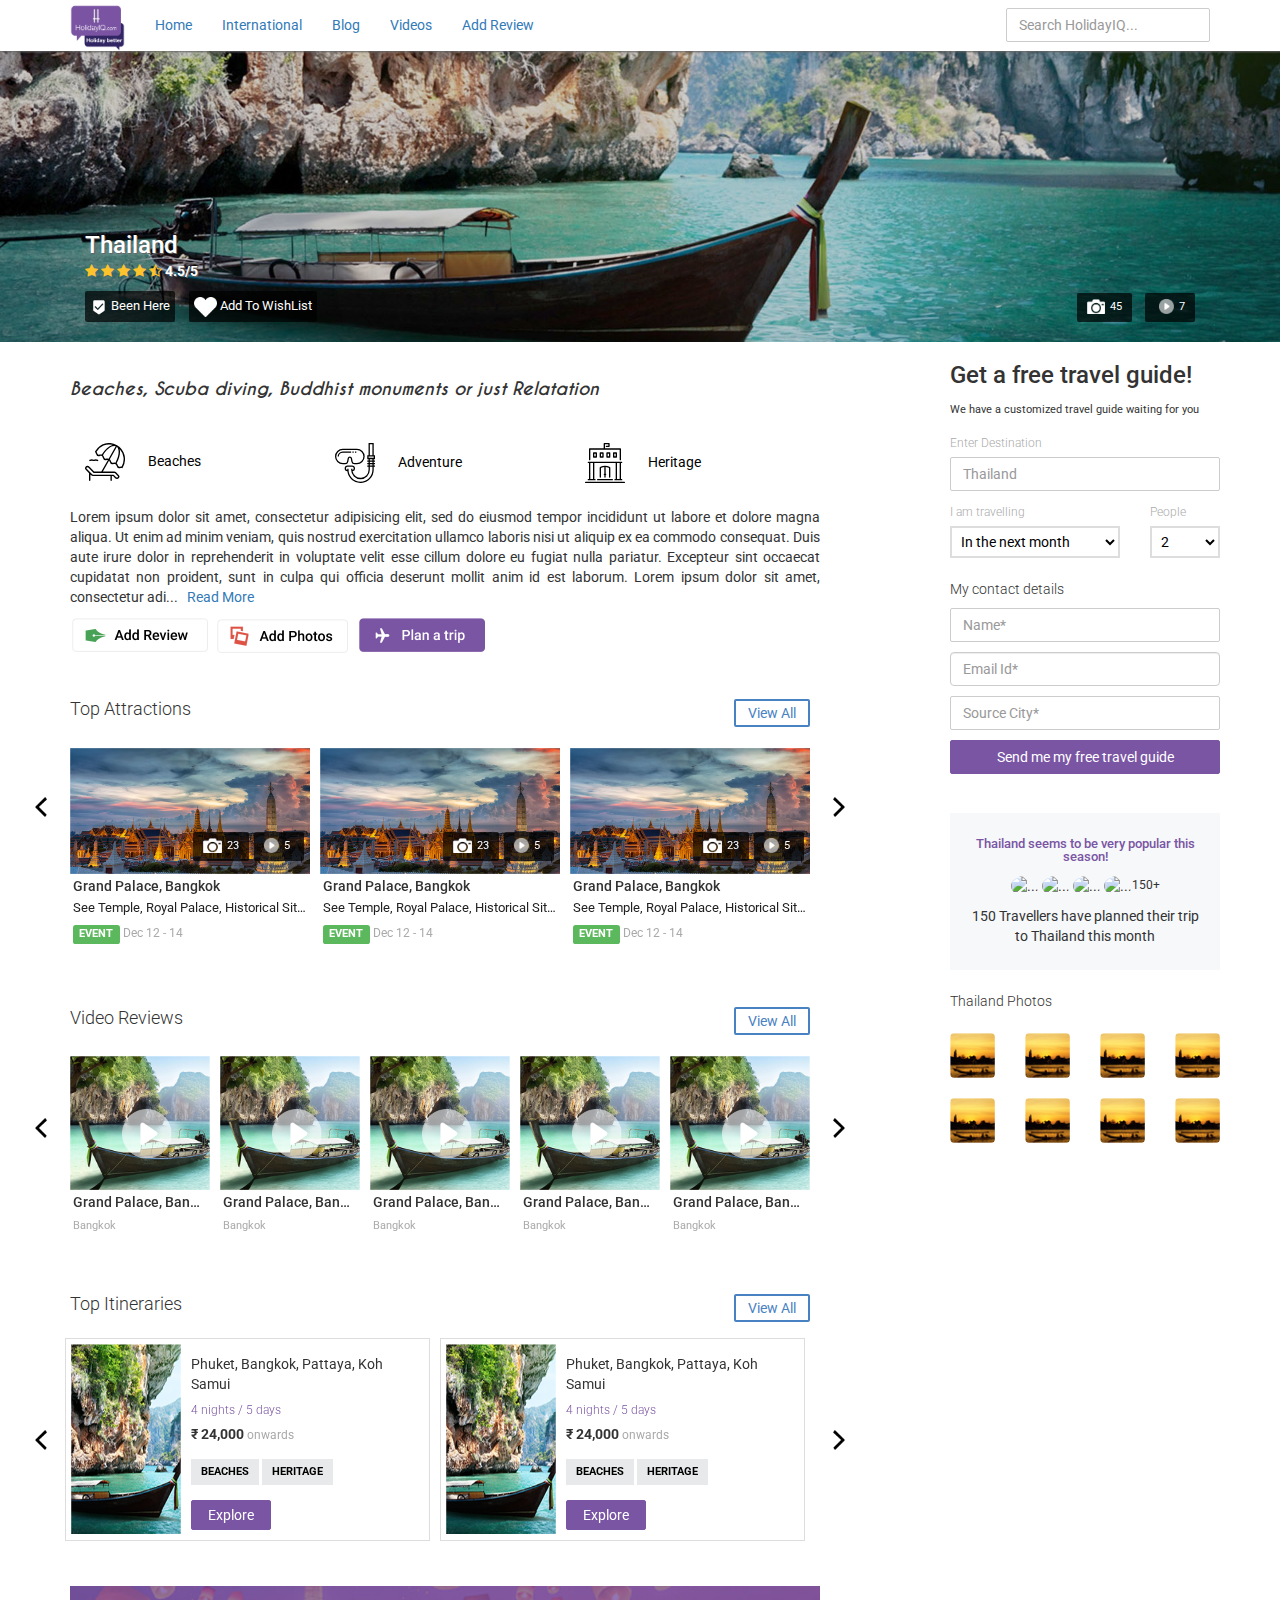
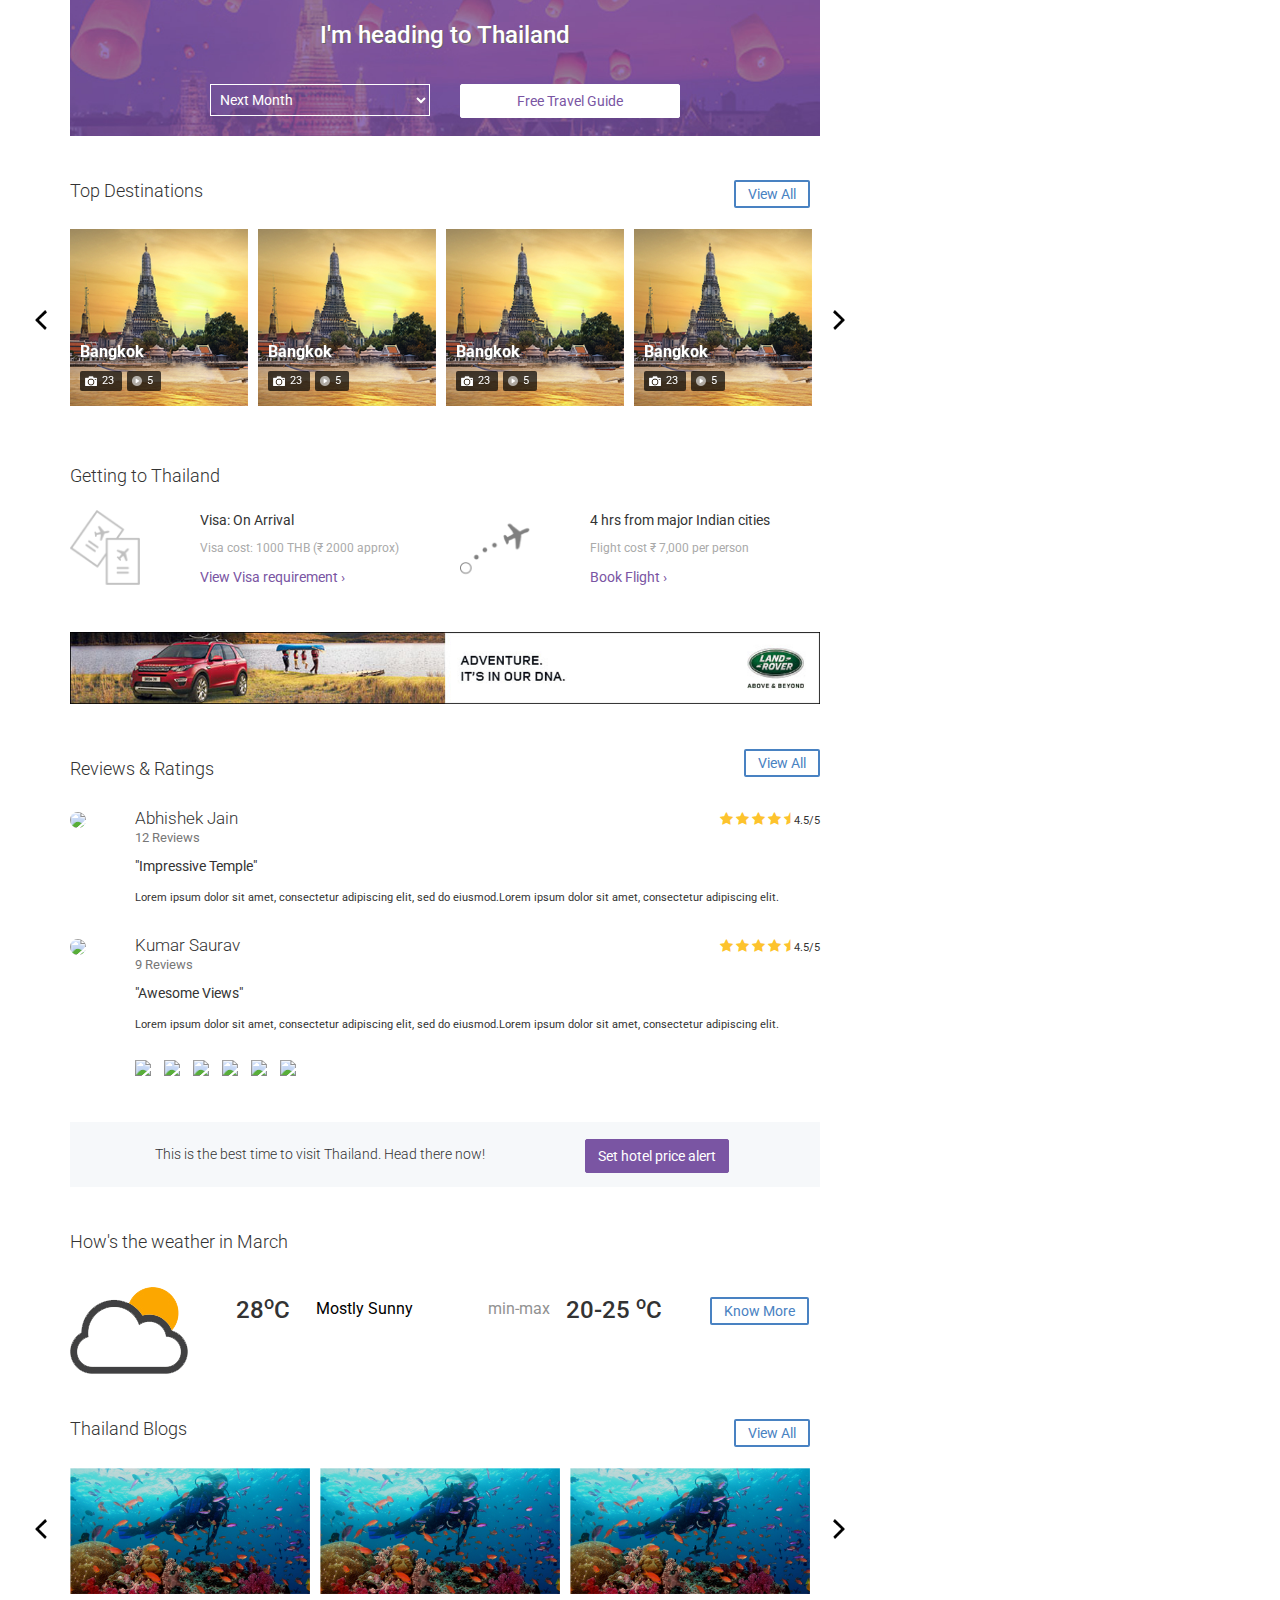
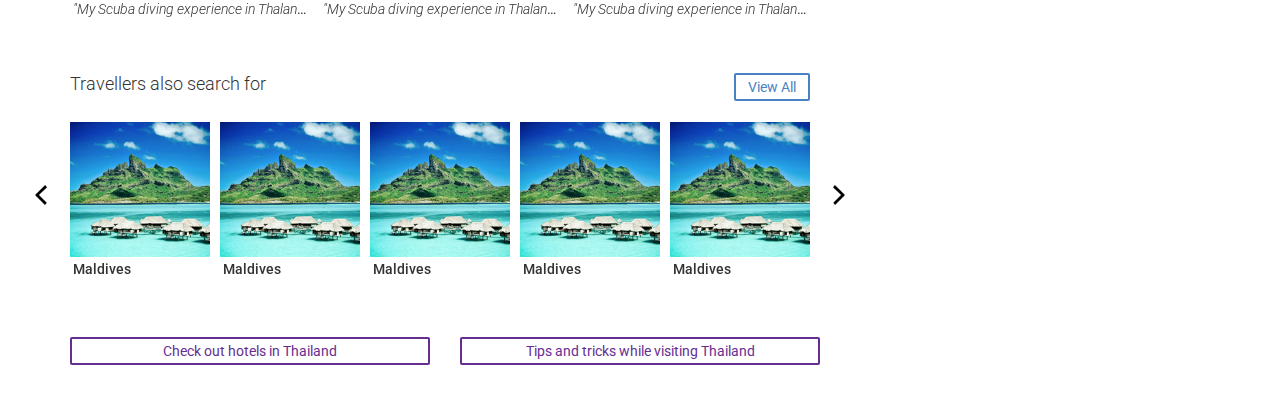
==== commit 972042e9: "New pages" ====
--- a/index.html
+++ b/index.html
@@ -335,7 +335,8 @@
         <!-- Description and action buttons: Desktop -->
         <div class = "hidden-xs">
           <!-- Description -->
-          <p class="padding text-justify">Lorem ipsum dolor sit amet, consectetur adipisicing elit, sed do eiusmod tempor incididunt ut labore et dolore magna aliqua. Ut enim ad minim veniam, quis nostrud exercitation ullamco laboris nisi ut aliquip ex ea commodo consequat. Duis aute irure dolor in reprehenderit in voluptate velit esse cillum dolore eu fugiat nulla pariatur. Excepteur sint occaecat cupidatat non proident, sunt in culpa qui officia deserunt mollit anim id est laborum. <a href="#">See More</a></p>
+          <p class="padding text-justify more">Lorem ipsum dolor sit amet, consectetur adipisicing elit, sed do eiusmod tempor incididunt ut labore et dolore magna aliqua. Ut enim ad minim veniam, quis nostrud exercitation ullamco laboris nisi ut aliquip ex ea commodo consequat. Duis aute irure dolor in reprehenderit in voluptate velit esse cillum dolore eu fugiat nulla pariatur. Excepteur sint occaecat cupidatat non proident, sunt in culpa qui officia deserunt mollit anim id est laborum.
+          Lorem ipsum dolor sit amet, consectetur adipisicing elit, sed do eiusmod tempor incididunt ut labore et dolore magna aliqua. Ut enim ad minim veniam, quis nostrud exercitation ullamco laboris nisi ut aliquip ex ea commodo consequat. Duis aute irure dolor in reprehenderit in voluptate velit esse cillum dolore eu fugiat nulla pariatur. Excepteur sint occaecat cupidatat non proident, sunt in culpa qui officia deserunt mollit anim id est laborum.</p>
           <!-- Add Review / Plan Trip -->
           <p>
             <a href="javascript:void(0);"><img src="images/add-review.png"></a> <a href="javascript:void(0);" ><img src="images/add-photos.png"></a> <a href="javascript:void(0);"><img src="images/plan-trip.png"></a>
@@ -705,8 +706,8 @@
 
 
       <!-- Top Destinations: Mobile -->
-      <div class = "row" id = "destinationsSection">
-        <div class="visible-xs borderLight sectionWrap">
+      <div class = "row sectionWrap" id = "destinationsSection">
+        <div class="visible-xs borderLight">
           <!-- Top Destinations -->
           <div class="container margin-top">
             <div class="row padding">
@@ -912,13 +913,13 @@
       </div> <!-- Top Destinations: Desktop -->
 
       <!-- getting to destination -->
-      <div class="row marginBig">
+      <div class="row marginBig sectionWrap" id = "gettingThereSection">
         <div class="col-md-12">
           <h4>Getting to Thailand</h4>
         </div>
       </div>
       <div class="row marginMed">
-        <div class="col-md-2 col-sm-2 col-xs-4">
+        <div class="col-md-2 col-sm-2 col-xs-4 visaImage">
           <img src="images/visa.png" class="img-responsive">
         </div>
         <div class="col-md-4 col-sm-4 col-xs-8">
@@ -927,7 +928,7 @@
           <p class="primary">View Visa requirement &rsaquo;</p>
         </div>
         <div class="clearfix visible-xs"></div>
-        <div class="col-md-2 col-sm-2 col-xs-4">
+        <div class="col-md-2 col-sm-2 col-xs-4 flightImage">
           <img src="images/flight.png" class="img-responsive">
         </div>
         <div class="col-md-4 col-sm-4 col-xs-8">
@@ -961,8 +962,8 @@
 
 
       <!-- Reviews and Ratings -->
-      <div class="row" id = "reviewsSection">
-        <div class="margin-top borderLight marginBig commentWrapper sectionWrap">
+      <div class="row sectionWrap" id = "reviewsSection">
+        <div class="margin-top borderLight marginBig commentWrapper">
           <div class="padding">
             <div class="col-xs-12 col-sm-6">
               <h4>Reviews &amp; Ratings</h4>
@@ -1074,8 +1075,8 @@
 
 
         <!-- Blogs: Mobile -->
-        <div class = "row" id = "blogSection">
-          <div class="visible-xs borderLight sectionWrap">
+        <div class = "row sectionWrap" id = "blogSection">
+          <div class="visible-xs borderLight">
             <div class="container margin-top">
               <div class="row padding">
                 <div class="col-xs-8">
@@ -1298,8 +1299,7 @@
               <div class="row padding">
                 <div class="col-xs-12">
                   <h4>Read more about Thailand</h4>
-                  <p>Lorem ipsum dolor sit amet, consectetur adipisicing elit, sed do eiusmod tempor incididunt ut labore et dolore magna aliqua. Ut enim ad minim veniam, quis nostrud exercitation ullamco laboris nisi ut aliquip ex ea commodo consequat. Duis aute irure dolor in reprehenderit in voluptate velit esse cillum dolore eu fugiat nulla pariatur.</p>
-                  <p><a href="#">Read More</a>
+                  <p class = "more">Lorem ipsum dolor sit amet, consectetur adipisicing elit, sed do eiusmod tempor incididunt ut labore et dolore magna aliqua. Ut enim ad minim veniam, quis nostrud exercitation ullamco laboris nisi ut aliquip ex ea commodo consequat. Duis aute irure dolor in reprehenderit in voluptate velit esse cillum dolore eu fugiat nulla pariatur.Lorem ipsum dolor sit amet, consectetur adipisicing elit, sed do eiusmod tempor incididunt ut labore et dolore magna aliqua. Ut enim ad minim veniam, quis nostrud exercitation ullamco laboris nisi ut aliquip ex ea commodo consequat. Duis aute irure dolor in reprehenderit in voluptate velit esse cillum dolore eu fugiat nulla pariatur.</p>
                   </p>
                 </div>
               </div>
--- a/css/custom.css
+++ b/css/custom.css
@@ -72,6 +72,7 @@
   font-family: cd;
   font-style: italic;
   margin: 2em 0 1em 0;
+  font-size: 1.25em;
 }
 
 .margin-top {
@@ -791,6 +792,10 @@
   .destinationMaster {
     padding-bottom: 70px !important;
   }
+  .topItinaryIndv {
+    margin-left: 5px;
+    border:1px solid #ddd;
+  }
   .placeHighlights {
     text-align: center;
     padding:10px 0 0px 0;
@@ -825,8 +830,17 @@
   #ta h5,#ta p,#vr h5,#vr p {margin-left: 5px;}
   .search-margin {margin-left: 5px;}
   .weatherfont *{font-size: 1em !important; }
-}
-
+  p.title {font-size: 1em;}
+
+  .minMaxContainer {
+    margin-top:1.5em;
+    margin-left:10px;
+  }
+
+}
+.visaImage img,.flightImage img {
+    width:70px !important;
+}
 .commentIndv {
   margin: 20px 0;
 }
@@ -851,3 +865,120 @@
   }
 }
 
+.morecontent span {
+    display: none;
+}
+
+/* Weather Page */
+.weatherOverviewheading {
+    margin-top:1em;
+  }
+  
+  .weatherOverviewContainer {
+    color:#747474;
+  }
+
+  .weatherOverviewContainer ul{
+    padding-left:15px;
+    padding-top:20px;
+  }
+  .weatherOverviewContainer li {
+    margin-bottom:1em;
+  }
+  .weatherOverviewContainer h5 {
+    color:#000;
+    margin:20px 0;
+  }
+  .dark {
+    color:#333 !important;
+  }
+  .weatherSummary,.yearWeatherChart {
+    margin-top:2em;
+    margin-bottom:2em;
+  }
+  .weatherSummary img {
+    vertical-align: top;
+    display: inline-block;
+  }
+  .weatherDetails {
+    display: inline-block;
+  }
+  .weatherDetails .bigger {
+    font-size:1.5em;
+  }
+  .weatherDetails .weatherType {
+    margin-top:7px;
+    display: block;
+  }
+  .minMaxContainer {
+    display: inline-block;
+    margin-right:2em;
+  }
+  .yearWeatherChart th {
+    color:#000;
+    border-bottom: 1px solid #acacac !important;
+  }
+  .yearWeatherChart table td.weatherIcon {
+    padding-top:15px;
+    padding-bottom:15px;
+  }
+  .yearWeatherChart table td.weatherIcon img {
+    height:22px;
+  }
+  .yearWeatherChart td,tr {
+    border:none !important;
+    font-size: 85%;
+  }
+  .yearWeatherChart {
+    max-width: 100%;
+    overflow-x: auto;
+  }
+
+/* Visa Page */
+.visaOverviewHeading {
+    margin-top:1em;
+  }
+  
+  .visaOverviewContainer {
+    color:#747474;
+  }
+
+  .visaOverviewContainer ul{
+    padding-left:15px;
+    padding-top:20px;
+  }
+  .visaOverviewContainer li {
+    margin-bottom:1em;
+  }
+  .visaOverviewContainer h5 {
+    color:#000;
+    margin:20px 0;
+  }
+  
+/* Do's and Dont's */
+
+.doDontsHeading {
+    margin-top:1em;
+}
+.dosDontsContainer {
+    color:#747474;
+}
+.dosDontsContainer ul{
+    padding-left:15px;
+    padding-top:10px;
+}
+.dosDontsContainer li {
+    margin-bottom:1em;
+}
+.greenHeading {
+    color:#54c22d;
+}
+.greenHeading i {
+    color: #54c22d !important;
+}
+.redHeading {
+    color:#b21310;
+}
+.redHeading i{
+    color:#b21310 !important;
+}
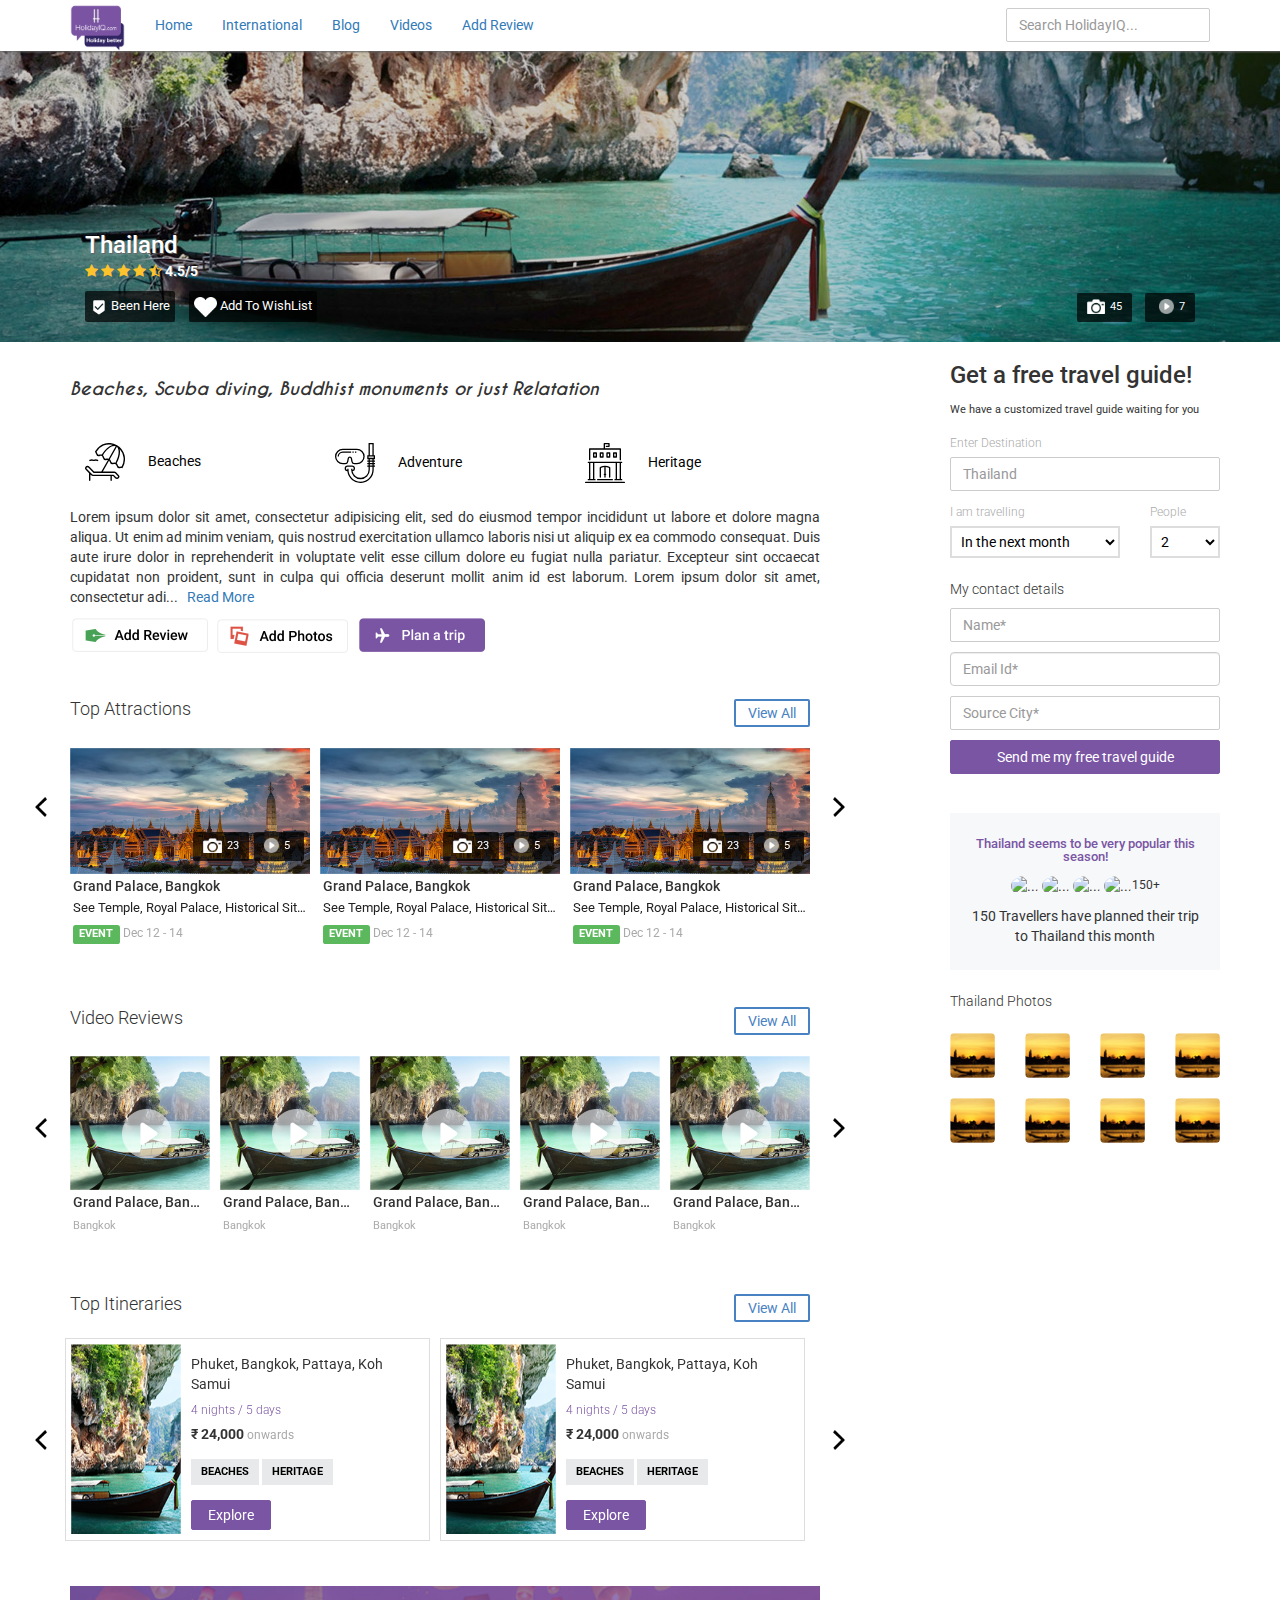
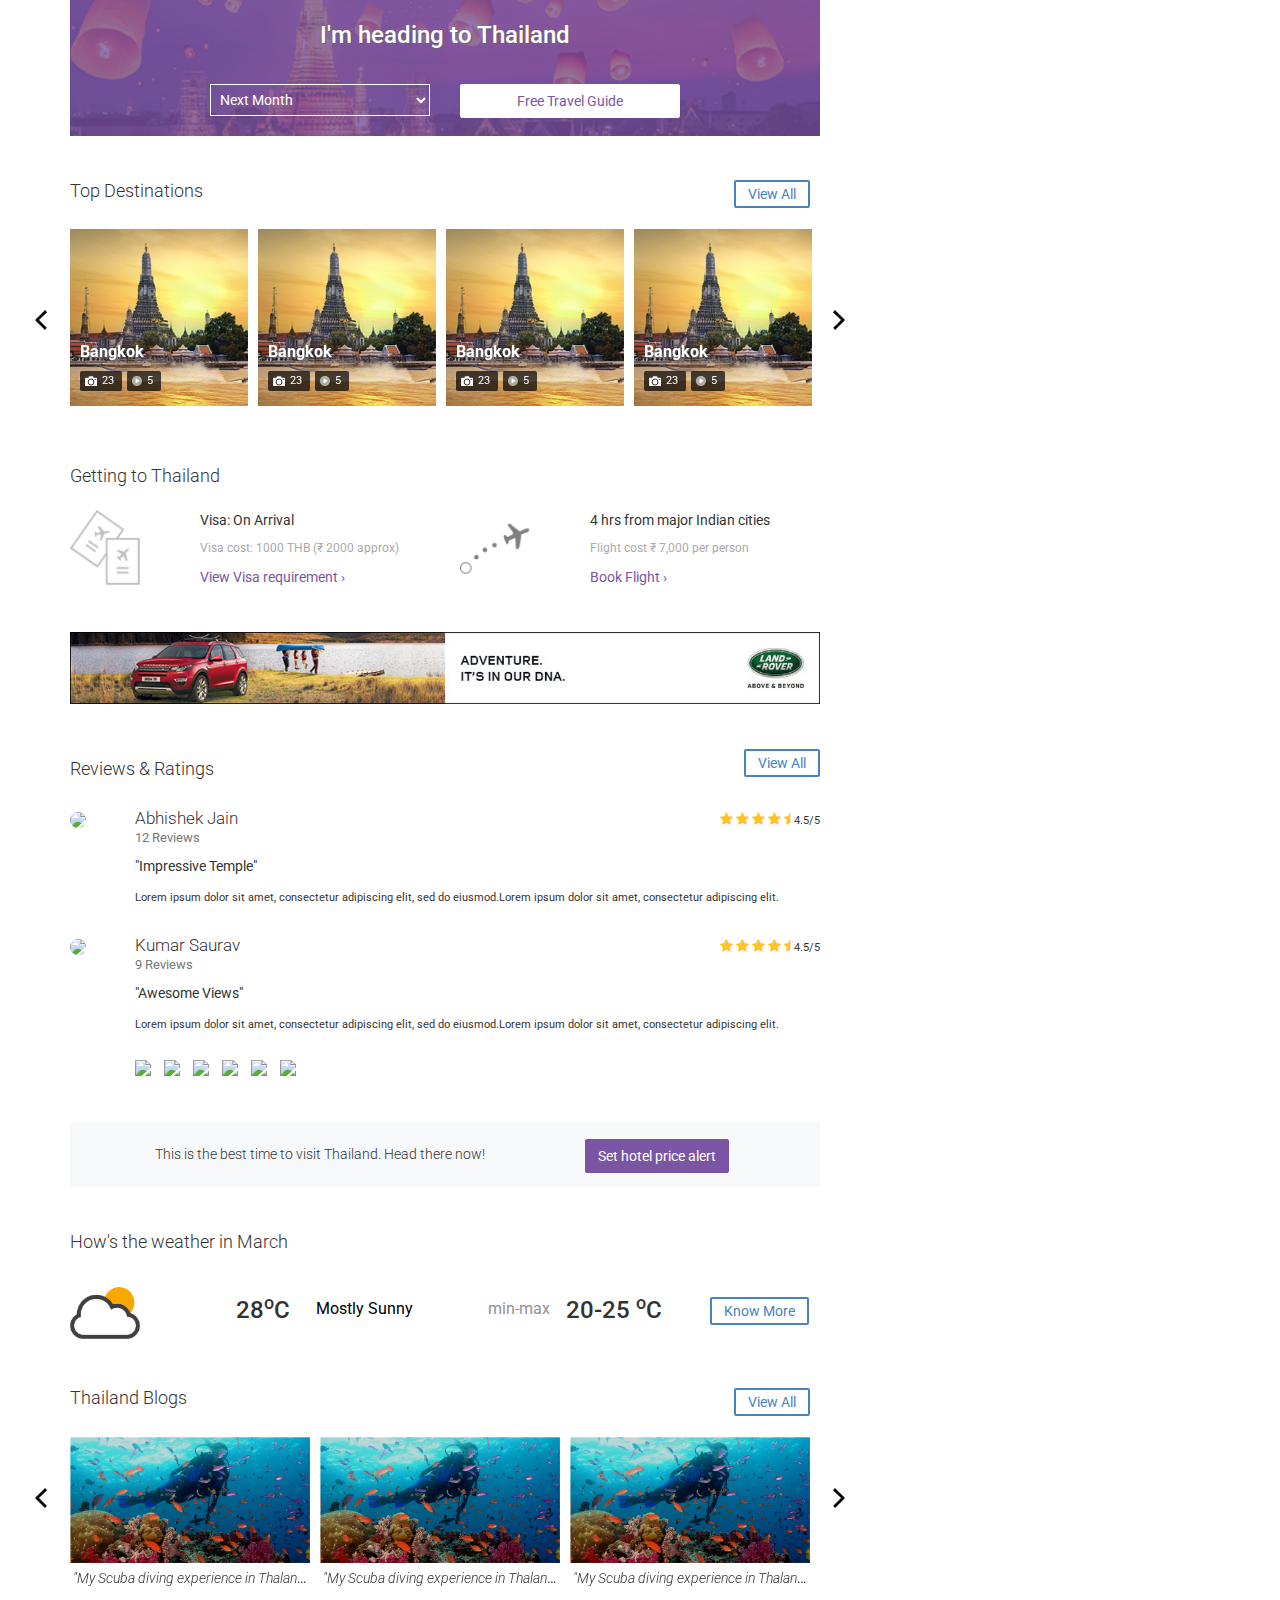
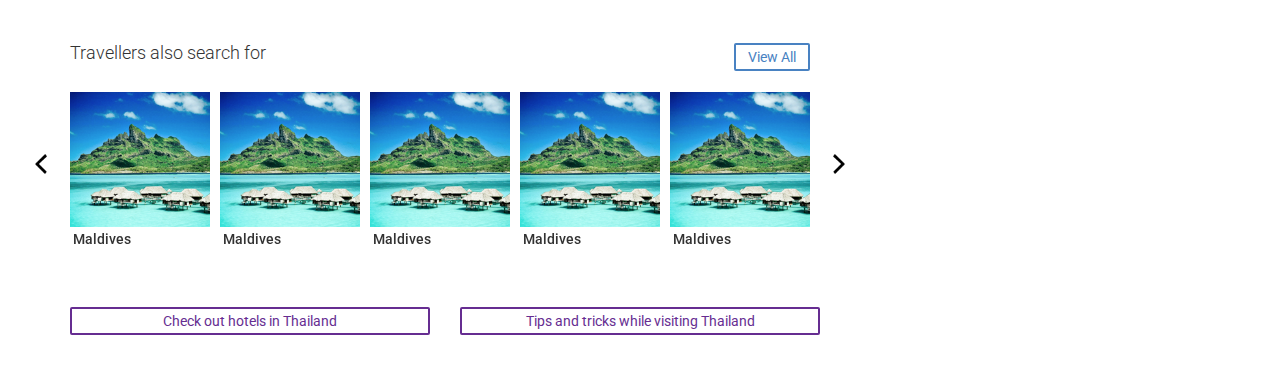
==== commit ad5c30de: "Media queries for tabs" ====
--- a/index.html
+++ b/index.html
@@ -1052,10 +1052,10 @@
         <div class = "hidden-xs">
           <!-- Best time to visit -->
           <div class="clearfix marginBig bestTimeToVisit">
-            <div class="col-md-8 col-sm-9 text-center">
+            <div class="col-md-8 col-sm-7 text-center">
               <h5>This is the best time to visit Thailand. Head there now!</h5>
             </div>
-            <div class="col-md-4 col-sm-3">
+            <div class="col-md-4 col-sm-5">
               <a class="btn btn-primary roundBtn" href="javascript:void(0);" role="button">Set hotel price alert</a>
             </div>
           </div> <!-- Best Time To Visit -->
@@ -1066,7 +1066,7 @@
         <div class="clearfix marginBig hidden-xs">
           <h4>How's the weather in March</h4>
           <div class="row marginBig weatherfont">
-            <div class="col-md-2 col-sm-2"><img src="images/weather.png"></div>
+            <div class="col-md-2 col-sm-2"><img src="images/weather.png" width = "70"></div>
             <div class="col-md-4 col-sm-4 text-center weatherDetails"><h3>28<sup>o</sup>C <small class = "wType">Mostly Sunny</small></h3></div>
             <div class="col-md-4 col-sm-4 text-center weatherDetails"><h3><span class="lighter minMax"><small>min-max</small></span> 20-25 <sup>o</sup>C</h3></div>
             <div class="col-md-2 col-sm-2 text-right"><a class="btn btn-default explore-btn knowMore" href="#" role="button">Know More</a></div>
@@ -1341,10 +1341,10 @@
         <!-- Quick Links: Desktop -->
         <div class="row">
           <div class="clearfix marginBig hidden-xs">
-            <div class="col-md-6 col-sm-6">
+            <div class="col-md-6 col-sm-12">
               <a class="btn btn-default explore-btn  brandingBtn btn-block" href="#" role="button">Check out hotels in Thailand</a>
             </div>
-            <div class="col-md-6 col-sm-6">
+            <div class="col-md-6 col-sm-12">
               <a class="btn btn-default explore-btn brandingBtn btn-block" href="#" role="button">Tips and tricks while visiting Thailand</a>
             </div>
           </div>
--- a/css/custom.css
+++ b/css/custom.css
@@ -982,3 +982,74 @@
 .redHeading i{
     color:#b21310 !important;
 }
+
+
+@media only screen 
+and (min-device-width : 768px) 
+and (max-device-width : 1024px) 
+and (orientation: portrait) { 
+    .prevArrow,.nextArrow {
+        display: none !important;
+    }
+    .itenaryImg {
+        text-align: center;
+    }
+    .itenaryImg img {
+        height:auto !important;
+        max-width: 100% !important;
+    }
+    .itenaryDetails {
+        width:100%;
+    }
+    .weatherfont {
+        font-size: 80%;
+    }
+    .knowMore {
+        right:40px;
+    }
+}
+
+@media only screen 
+and (min-device-width : 768px) 
+and (max-device-width : 1024px) 
+and (orientation: landscape) { 
+    .prevArrow,.nextArrow {
+        display: block !important;
+    }
+    
+    .itenaryImg img {
+        height:195px !important;
+        
+    }
+    .itenaryDetails {
+        width:60%;
+    }
+    .weatherfont {
+        font-size: 80%;
+    }
+    .knowMore {
+        right:20px;
+    }
+}
+
+@media only screen 
+and (min-device-width : 1024px) 
+and (orientation: portrait) { 
+    .prevArrow,.nextArrow {
+        display: block !important;
+    }
+    
+    .itenaryImg img {
+        height:195px !important; 
+        max-width:115px !important;
+    }
+    .itenaryDetails {
+        width:60%;
+    }
+    .weatherfont {
+        font-size: 80%;
+    }
+    .knowMore {
+        right:20px;
+    }
+}